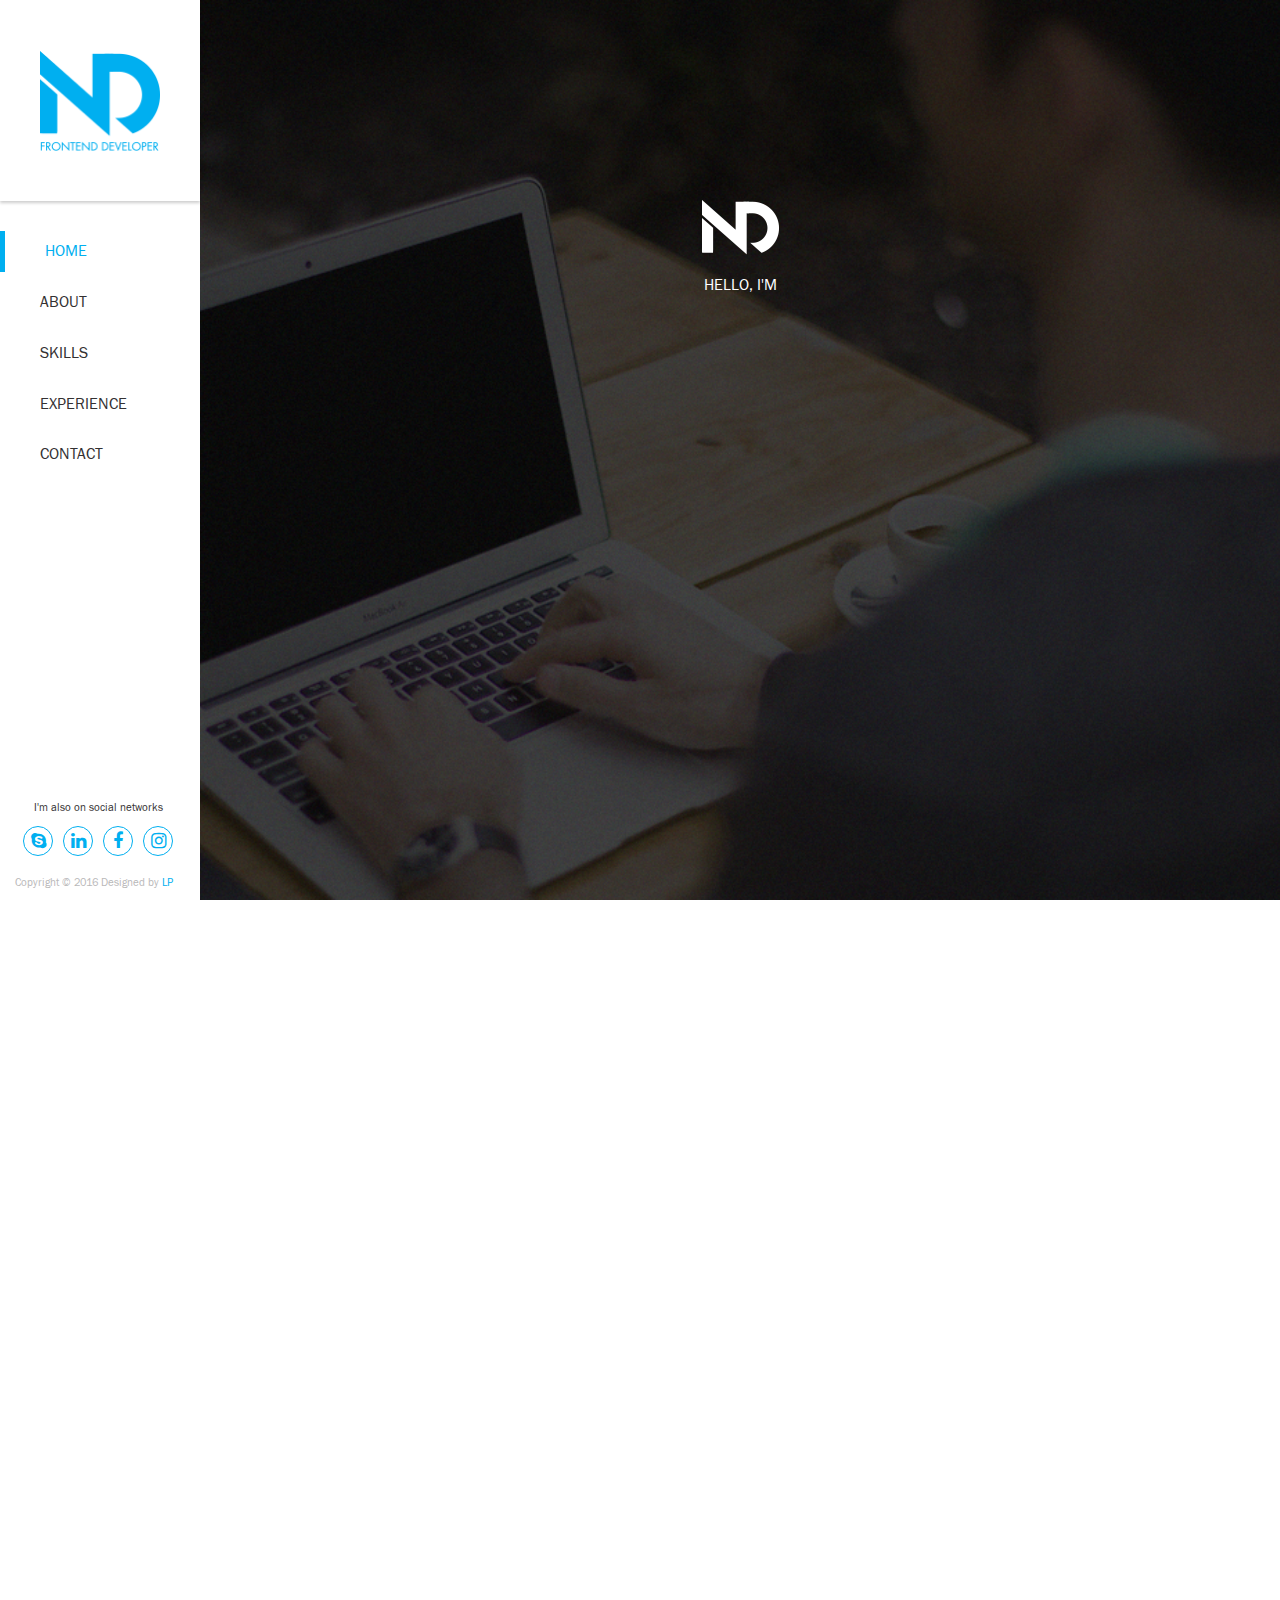
==== index.html @ 93c9123b "Optimize" ====
<!DOCTYPE html>
<!--[if IE 8]><html lang="en" class="no-js ie ie8"><![endif]-->
<!--[if IE 9]><html lang="en" class="no-js ie ie9"><![endif]-->
<!--[if gt IE 9]><!-->
<html lang="en" data-scroll-smooth class="no-js">
  <!--<![endif]-->
  <head>
    <meta charset="utf-8">
    <!--[if IE]><meta http-equiv="X-UA-Compatible" content="IE=edge, chrome=1"><![endif]-->
    <title>Nhan Do - Frontend developer</title>
    <meta name="description" content="I'm a Frontend Developer from Ho Chi Minh City. I’m highly skilled in HTMl5/ CSS3, LESS/ SASS, Bootstrap & Responsive websites. I love challenges.">
    <meta name="keywords" content="Nhan Do Frontend Developer, Frontend Developer, Nhan Do, Freelancer Frontend Developer">
    <meta name="robots" content="index, follow">
    <meta name="author" content="Nhan Do">
    <meta name="viewport" content="width=device-width, initial-scale=1, minimal-ui">
    <link rel="icon" href="favicon-16x16.ico" type="image/x-icon" sizes="16x16">
    <link rel="stylesheet" href="css/style.css">
    <!--[if lte IE 9]><link rel="stylesheet" href="css/ie.css"><![endif]-->
    <link rel="stylesheet" href="css/print.css" media="print">
  </head>
  <body>
    <div class="container">
      <header data-navigation data-type="header">
        <div class="navigation-top">
          <h1 class="logo left"><a href="#" title="Nhan Do Frontend Developer" class="visible-md-up"><img src="../images/logo.png" alt="Nhan Do Frontend Developer" class="img-responsive"></a><a href="#" title="Nhan Do Frontend Developer" class="hidden-md-up"><img src="../images/logo-m.png" alt="Nhan Do Frontend Developer" class="img-responsive"></a>
          </h1>
                <button type="button" name="hamburger" title="hamburger" class="btn btn-hamburger hidden-md-up fa" data-hamburger>
                </button>
        </div>
        <div data-navigation-main class="navigation-main">
          <nav data-navbar class="main-navbar">
                  <ul class="menu-navbar">
                    <li class="active"><a href="#home" title="HOME">HOME</a>
                    </li>
                    <li><a href="#about" title="ABOUT">ABOUT</a>
                    </li>
                    <li><a href="#skills" title="SKILLS">SKILLS</a>
                    </li>
                    <li><a href="#experience" title="EXPERIENCE">EXPERIENCE</a>
                    </li>
                    <li><a href="#contact" title="CONTACT">CONTACT</a>
                    </li>
                  </ul>
          </nav>
          <div class="navigation-footer">
            <div class="social-block">
              <p class="social-desc">I'm also on social networks</p>
              <ul class="social-list">
                <li><a href="skype:nhandh2013?chat" title="Skype"><span class="fa fa-skype"></span></a>
                </li>
                <li><a href="https://www.linkedin.com/in/nhan-do" title="Linked" target="_blank"><span class="fa fa-linkedin"></span></a>
                </li>
                <li><a href="https://www.facebook.com/nhan.dkny" title="Facebook" target="_blank"><span class="fa fa-facebook"></span></a>
                </li>
                <li><a href="https://www.instagram.com/nhan.dkny/" title="Instagram" target="_blank"><span class="fa fa-instagram"></span></a>
                </li>
              </ul>
            </div>
            <div class="copyright">
              <p>Copyright © 2016 Designed by<a href="#" title=" LP" target="_blank"> LP</a>
              </p>
            </div>
          </div>
        </div>
      </header>
      <main>
        <div id="home" data-height-auto class="home-block background-cover">
          <div class="grid">
            <div class="inner">
              <p class="animate animate-up"><img src="../images/upload/nd.png" alt="Nhan Do DEV" class="img-responsive img-center">
              </p>
              <p class="animate animate-down">HELLO, I'M</p>
              <p class="animate animate-down"><img src="../images/upload/heading.png" alt="Web Developer" class="img-responsive img-center">
              </p>
              <p class="animate animate-down"><span data-typedtext class="typed-text"><span data-tap-text>FRONTEND DEVELOPER - FREELANCER</span></span></p>
              <div class="mouse-scroll animate animate-down">
                <p class="letstart">Let's start</p>
                <div class="scroll-down">
                        <button type="button" name="btn-down" title="btn-down" class="btn btn-down" data-scroll-down><img src="../images/icon-mouse.png" alt="Mouse" class="img-responsive">
                        </button>
                </div>
              </div>
            </div>
          </div>
        </div>
        <div id="about" data-height-auto class="about-block background-cover">
          <div class="grid">
            <div class="row">
              <div class="col-sm-6">
                <div class="about-info animate animate-down">
                  <h3 class="heading"><img src="images/hello.png" alt="Nhan Do Frontend Developer" class="img-responsive">
                  </h3>
                  <div class="about-desc">
                    <p>I'm a Frontend Developer from Ho Chi Minh City. I’m highly skilled in HTMl5/ CSS3, LESS/ SASS, Bootstrap  &amp; Responsive websites. I love challenges.</p>
                    <p>I currently work at Sutrixmedia as Frontend developer, where I spend most of my time crafting and working on awesome projects.</p>
                    <p>Regards,</p>
                    <p>Nhan Do</p>
                  </div>
                </div>
              </div>
            </div>
            <div class="about-me animate animate-down">
              <div class="heading-block">
                <h3 class="title-primary">&lt;About me&gt;</h3>
              </div>
              <div class="info-group">
                <p>Name:</p>
                <p>Nhan Do</p>
              </div>
              <div class="info-group">
                <p>Mail:</p>
                <p>nhandh2013@gmail.com</p>
              </div>
              <div class="info-group">
                <p>Phone:</p>
                <p>+84 98 350 4804</p>
              </div>
              <div class="info-group">
                <p>DOB:</p>
                <p>11-11-1993</p>
              </div>
              <div class="info-group">
                <p>Address:</p>
                <p>1 Back Dang, Ward 2, Tan Binh District, HCMC</p>
              </div><a href="#" title="Download My Resume" class="btn btn-default btn-block">Download My Resume</a>
            </div>
          </div>
        </div>
        <div id="skills" data-height-auto class="skills-block background-cover">
          <div class="grid">
            <div class="row">
              <div class="col-sm-8 col-sm-offset-2">
                <div class="heading-block animate animate-fadein">
                  <h3 class="title-primary">&lt;Just my awesome skills&gt;</h3>
                </div>
              </div>
            </div>
            <div class="row">
              <div class="col-sm-7 animate animate-down">
                <div class="software">
                  <h4 class="title-info">Software:</h4>
                  <ul class="list-software">
                    <li><img src="images/icon-dw.png" alt="Dreamweaver" class="img-responsive">
                    </li>
                    <li><img src="images/icon-ps.png" alt="Photoshop" class="img-responsive">
                    </li>
                    <li><img src="images/icon-ai.png" alt="Illustrator" class="img-responsive">
                    </li>
                    <li><img src="images/icon-sublime.png" alt="Sublime" class="img-responsive">
                    </li>
                  </ul>
                </div>
                <div class="knowledge">
                  <h4 class="title-info">Knowledge:</h4>
                  <ul class="list-skill">
                    <li><span class="fa fa-check"></span>Banner / Newsletter</li>
                    <li><span class="fa fa-check"></span>HTML/ HTML5, CSS/ CSS3</li>
                    <li><span class="fa fa-check"></span>Grunt / Gulp / Jade / Less / Sass</li>
                    <li><span class="fa fa-check"></span>Bootstrap / Foundation</li>
                    <li><span class="fa fa-check"></span>JavaScript / Ajax / JSON / jQuery</li>
                    <li><span class="fa fa-check"></span>Expert in Responsive Web Design, Mobile Web App developement</li>
                    <li><span class="fa fa-check"></span>Good at version control GIT, SVN, JIRA</li>
                    <li><span class="fa fa-check"></span>Excellent Web Performance</li>
                  </ul>
                </div>
              </div>
              <div class="col-sm-5">
                <div class="chart-skill animate animate-down">
                  <div class="row">
                    <div class="col-xs-6">
                      <div class="chart-item">
                        <div data-chart data-percent="90" class="chart-block"><span data-percent-inner class="chart-percent"></span></div>
                        <p class="chart-name">HTML/ HTML5</p>
                      </div>
                    </div>
                    <div class="col-xs-6">
                      <div class="chart-item">
                        <div data-chart data-percent="90" class="chart-block"><span data-percent-inner class="chart-percent"></span></div>
                        <p class="chart-name">CSS/ CSS3</p>
                      </div>
                    </div>
                  </div>
                  <div class="row">
                    <div class="col-xs-6">
                      <div class="chart-item">
                        <div data-chart data-percent="90" class="chart-block"><span data-percent-inner class="chart-percent"></span></div>
                        <p class="chart-name">JADE/SASS, LESS</p>
                      </div>
                    </div>
                    <div class="col-xs-6">
                      <div class="chart-item">
                        <div data-chart data-percent="80" class="chart-block"><span data-percent-inner class="chart-percent"></span></div>
                        <p class="chart-name">JAVASCRIPT/JQUERY</p>
                      </div>
                    </div>
                  </div>
                </div>
              </div>
            </div>
          </div>
        </div>
        <div id="experience" data-height-auto class="experience-block background-cover">
          <div class="grid">
            <div class="row">
              <div class="col-sm-8 col-sm-offset-2">
                <div class="heading-block animate animate-fadein">
                  <h3 class="title-primary">&lt;Education & experience&gt;</h3>
                </div>
              </div>
            </div>
            <div class="row">
              <div class="col-sm-4 education animate animate-fadein">
                <fieldset>
                  <legend><span class="fa fa-graduation-cap"></span>GRADUATION</legend>
                  <div class="item">
                    <div class="year"><span class="fa fa-paper-plane"></span><span class="text">01-2012</span></div>
                    <div class="short-desc">Designer Drawing certificate in Kent International College</div>
                  </div>
                  <div class="item">
                    <div class="year"><span class="fa fa-paper-plane"></span><span class="text">07-2014</span></div>
                    <div class="short-desc">Graduate in Web Design at Practice College of FPT University</div>
                  </div>
                </fieldset>
              </div>
              <div class="col-sm-8 experience animate animate-fadein">
                <div class="item-timeline animate animate-down"><span class="arrow"></span>
                  <div class="timeline-box timeline-left">
                    <p>Convert PSD to HTML with CSS/JavaScript integrated</p>
                    <p>Experience of Bootstrap &amp; Responsive websites</p>
                    <p>Experience of HTML, CSS optimizations, debugging and troubleshooting techniques.</p>
                    <p>Jquery/ Handlebar</p>
                    <p>Validated with W3C standard (HTML, CSS)</p>
                    <p>GIT, JIRA</p>
                  </div>
                  <div class="timeline-box timeline-right">
                    <div class="time-year">Nov 2015 - Present</div>
                    <div class="logo"><img src="../images/upload/sutrix-logo.png" alt="Sutrix Solutions" class="img-responsive">
                    </div>
                    <div class="info">
                      <p class="name">SUTRIX SOLUTIONS</p>
                      <p class="position">Frontend Developer</p>
                    </div>
                  </div>
                </div>
                <div class="item-timeline animate animate-fadein"><span class="arrow"></span>
                  <div class="timeline-box timeline-left">
                    <p>Convert PSD to HTML with CSS/JavaScript integrated</p>
                  </div>
                  <div class="timeline-box timeline-right">
                    <div class="time-year">Nov 2015 - Present</div>
                    <div class="logo"><img src="../images/upload/prostage-logo.png" alt="Prosgate Group" class="img-responsive">
                    </div>
                    <div class="info">
                      <p class="name">STAGE GROUP VIETNAM</p>
                      <p class="position">Frontend Developer - Partime</p>
                    </div>
                  </div>
                </div>
                <div class="item-timeline animate animate-fadein"><span class="arrow"></span>
                  <div class="timeline-box timeline-left">
                    <p>Convert PSD to HTML with CSS/JavaScript integrated</p>
                    <p>Network administrator</p>
                    <p>Basic PHP to integrate HTML/CSS</p>
                  </div>
                  <div class="timeline-box timeline-right">
                    <div class="time-year">2013 - 2014</div>
                    <div class="logo"><img src="../images/upload/prostage-logo.png" alt="Prosgate Group" class="img-responsive">
                    </div>
                    <div class="info">
                      <p class="name">STAGE GROUP VIETNAM</p>
                      <p class="position">Frontend Developer</p>
                    </div>
                  </div>
                </div>
              </div>
            </div>
          </div>
        </div>
        <div id="contact" data-height-auto class="contact-block background-cover">
          <div class="grid">
            <div class="row">
              <div class="col-sm-8 col-sm-offset-2">
                <div class="heading-block animate animate-fadein">
                  <h3 class="title-primary">&lt;LET'S KEEP IN TOUCH&gt;</h3>
                </div>
              </div>
            </div>
            <div class="row">
              <div class="col-sm-4">
                <ul class="list-info animate animate-down">
                  <li><span class="fa fa-map-signs"></span><strong>ADDRESS:</strong>1 Bach Dang, Ward 2, Tan Binh District, HCM</li>
                  <li><span class="fa fa-envelope"></span><strong>MAIL:</strong>Nhandh2013@gmail.com</li>
                  <li><span class="fa fa-mobile"></span><strong>PHONE:</strong>+84 98 350 4804</li>
                </ul>
              </div>
              <div class="col-sm-8">
                      <form action="#" method="post" name="form-message" id="form-message" class="form-message animate animate-down">
                        <div class="row">
                          <div class="col-sm-6">
                            <div class="form-group">
                                    <label for="name" class="sr-only">Your name</label>
                                    <input type="text" name="name" id="name" required placeholder="Your name" class="form-control">
                            </div>
                          </div>
                          <div class="col-sm-6">
                            <div class="form-group">
                                    <label for="mail" class="sr-only">Your mail</label>
                                    <input type="email" name="mail" id="mail" required placeholder="Your mail" class="form-control">
                            </div>
                          </div>
                        </div>
                        <div class="form-group">
                                <label for="message" class="sr-only">Your message</label>
                                <textarea name="message" id="message" required rows="5" placeholder="Your messsage" class="form-control"></textarea>
                        </div>
                              <button type="submit" name="submit" title="submit" class="btn btn-primary btn-block">SUBMIT
                              </button>
                      </form>
              </div>
            </div>
          </div>
        </div>
      </main>
    </div>
	<script src="js/modernizr.js"></script>
    <script src="js/l10n.js"></script>
    <script src="js/libs.js"></script>
    <script src="js/script.js"></script>
    <!--[if lt IE 8]><p class="browsehappy">You are using an <strong>outdated</strong> browser. Please <a href="http://browsehappy.com/">upgrade your browser</a> to improve your experience.</p><![endif]-->
    <noscript>JavaScript is off. Please enable to view full site.</noscript>
  </body>
</html>
---- css/style.css ----
a,abbr,address,article,aside,audio,b,blockquote,body,canvas,cite,code,dd,del,details,dfn,div,dl,dt,em,embed,fieldset,figcaption,figure,footer,form,header,hgroup,html,i,iframe,img,ins,kbd,label,legend,li,main,mark,menu,nav,object,ol,output,p,pre,q,samp,section,small,span,strong,sub,summary,sup,time,ul,var,video{margin:0;padding:0;border:0;font-size:100%;vertical-align:baseline;background:0 0;font-weight:400}html{-webkit-text-size-adjust:100%;-ms-text-size-adjust:100%;text-size-adjust:100%;box-sizing:border-box}*,:after,:before{box-sizing:inherit}body{background:#fff;color:#fff;font-family:Franklingothic-Book;font-size:16px;line-height:1.3;-webkit-backface-visibility:hidden;-webkit-overflow-scrolling:touch}article,aside,details,figcaption,figure,footer,header,hgroup,main,menu,nav,section,summary{display:block}audio,canvas,progress,video{display:inline-block;vertical-align:baseline}ol,ul{list-style:none}blockquote,q{quotes:none}blockquote:after,blockquote:before,q:after,q:before{content:'';content:none}caption,table,tbody,td,tfoot,th,thead,tr{margin:0;padding:0}table{border-collapse:collapse;border-spacing:0}fieldset{margin:0;padding:0;border:1px solid silver}textarea{overflow:auto;vertical-align:top;resize:none}input,select,textarea{border-top-left-radius:0;border-top-right-radius:0;border-bottom-left-radius:0;border-bottom-right-radius:0;-webkit-appearance:none;-moz-appearance:none;appearance:none}button,input,optgroup,select,textarea{color:inherit;font-family:inherit}input,select{vertical-align:middle}button,select{text-transform:none}.clickable,button,input[type=button],input[type=reset],input[type=submit],input[type=radio],input[type=file],input[type=checkbox],label,select{cursor:pointer}button,input[type=button],input[type=reset],input[type=submit]{appearance:button}input[type=search]{box-sizing:content-box;appearance:textfield}input[type=search]::-webkit-search-cancel-button,input[type=search]::-webkit-search-decoration{-webkit-appearance:none;appearance:none}button::-moz-focus-inner,input::-moz-focus-inner{padding:0;border:0}input[type=number]::-webkit-inner-spin-button,input[type=number]::-webkit-outer-spin-button{height:auto}sub,sup{position:relative;line-height:0;font-size:75%;vertical-align:baseline}sup{top:-.5em}sub{bottom:-.25em}h1,h2,h3,h4,h5,h6{margin:0;padding:0;border:0;font-size:100%;vertical-align:baseline;background:0 0}h1{font-size:20px}h2{font-size:18px}h3{font-size:16px}h4{font-size:14px}h5{font-size:12px}h6{font-size:10px}b,optgroup,strong{font-weight:700}dfn{font-style:italic}small{font-size:80%}ins{background-color:#ff9;color:#000;text-decoration:none}mark{background-color:#ff0;color:#000;font-style:italic}del{text-decoration:line-through}abbr[title],dfn[title]{border-bottom:1px dotted;cursor:help}code,kbd,pre,samp{font-family:Monaco,Menlo,Consolas,"Courier New",monospace;font-size:1em}hr{display:block;margin:1em 0;padding:0;height:1px;border:0;border-top:1px solid #ccc}a{color:#00aff0;text-decoration:none}a:hover{color:#0077a3}a:active{color:#008abd}:focus{outline:0}noscript{position:fixed;top:0;width:100%;padding:5px;text-align:center;color:#fff;background:gray}.grid{margin-right:auto;margin-left:auto;padding-left:15px;padding-right:15px}@media (min-width:992px){.grid{max-width:970px}}@media (min-width:1200px){.grid{max-width:970px}}.grid-fluid{margin-right:auto;margin-left:auto;padding-left:15px;padding-right:15px}.row{margin-left:-15px;margin-right:-15px}.col-lg-1,.col-lg-10,.col-lg-11,.col-lg-12,.col-lg-2,.col-lg-3,.col-lg-4,.col-lg-5,.col-lg-6,.col-lg-7,.col-lg-8,.col-lg-9,.col-md-1,.col-md-10,.col-md-11,.col-md-12,.col-md-2,.col-md-3,.col-md-4,.col-md-5,.col-md-6,.col-md-7,.col-md-8,.col-md-9,.col-sm-1,.col-sm-10,.col-sm-11,.col-sm-12,.col-sm-2,.col-sm-3,.col-sm-4,.col-sm-5,.col-sm-6,.col-sm-7,.col-sm-8,.col-sm-9,.col-xs-1,.col-xs-10,.col-xs-11,.col-xs-12,.col-xs-2,.col-xs-3,.col-xs-4,.col-xs-5,.col-xs-6,.col-xs-7,.col-xs-8,.col-xs-9{position:relative;min-height:1px;padding-left:15px;padding-right:15px}.col-xs-1,.col-xs-10,.col-xs-11,.col-xs-12,.col-xs-2,.col-xs-3,.col-xs-4,.col-xs-5,.col-xs-6,.col-xs-7,.col-xs-8,.col-xs-9{float:left}.col-xs-12{width:100%}.col-xs-11{width:91.66666667%}.col-xs-10{width:83.33333333%}.col-xs-9{width:75%}.col-xs-8{width:66.66666667%}.col-xs-7{width:58.33333333%}.col-xs-6{width:50%}.col-xs-5{width:41.66666667%}.col-xs-4{width:33.33333333%}.col-xs-3{width:25%}.col-xs-2{width:16.66666667%}.col-xs-1{width:8.33333333%}.col-xs-pull-12{right:100%}.col-xs-pull-11{right:91.66666667%}.col-xs-pull-10{right:83.33333333%}.col-xs-pull-9{right:75%}.col-xs-pull-8{right:66.66666667%}.col-xs-pull-7{right:58.33333333%}.col-xs-pull-6{right:50%}.col-xs-pull-5{right:41.66666667%}.col-xs-pull-4{right:33.33333333%}.col-xs-pull-3{right:25%}.col-xs-pull-2{right:16.66666667%}.col-xs-pull-1{right:8.33333333%}.col-xs-pull-0{right:auto}.col-xs-push-12{left:100%}.col-xs-push-11{left:91.66666667%}.col-xs-push-10{left:83.33333333%}.col-xs-push-9{left:75%}.col-xs-push-8{left:66.66666667%}.col-xs-push-7{left:58.33333333%}.col-xs-push-6{left:50%}.col-xs-push-5{left:41.66666667%}.col-xs-push-4{left:33.33333333%}.col-xs-push-3{left:25%}.col-xs-push-2{left:16.66666667%}.col-xs-push-1{left:8.33333333%}.col-xs-push-0{left:auto}.col-xs-offset-12{margin-left:100%}.col-xs-offset-11{margin-left:91.66666667%}.col-xs-offset-10{margin-left:83.33333333%}.col-xs-offset-9{margin-left:75%}.col-xs-offset-8{margin-left:66.66666667%}.col-xs-offset-7{margin-left:58.33333333%}.col-xs-offset-6{margin-left:50%}.col-xs-offset-5{margin-left:41.66666667%}.col-xs-offset-4{margin-left:33.33333333%}.col-xs-offset-3{margin-left:25%}.col-xs-offset-2{margin-left:16.66666667%}.col-xs-offset-1{margin-left:8.33333333%}.col-xs-offset-0{margin-left:0}@media (min-width:768px){.col-sm-1,.col-sm-10,.col-sm-11,.col-sm-12,.col-sm-2,.col-sm-3,.col-sm-4,.col-sm-5,.col-sm-6,.col-sm-7,.col-sm-8,.col-sm-9{float:left}.col-sm-12{width:100%}.col-sm-11{width:91.66666667%}.col-sm-10{width:83.33333333%}.col-sm-9{width:75%}.col-sm-8{width:66.66666667%}.col-sm-7{width:58.33333333%}.col-sm-6{width:50%}.col-sm-5{width:41.66666667%}.col-sm-4{width:33.33333333%}.col-sm-3{width:25%}.col-sm-2{width:16.66666667%}.col-sm-1{width:8.33333333%}.col-sm-pull-12{right:100%}.col-sm-pull-11{right:91.66666667%}.col-sm-pull-10{right:83.33333333%}.col-sm-pull-9{right:75%}.col-sm-pull-8{right:66.66666667%}.col-sm-pull-7{right:58.33333333%}.col-sm-pull-6{right:50%}.col-sm-pull-5{right:41.66666667%}.col-sm-pull-4{right:33.33333333%}.col-sm-pull-3{right:25%}.col-sm-pull-2{right:16.66666667%}.col-sm-pull-1{right:8.33333333%}.col-sm-pull-0{right:auto}.col-sm-push-12{left:100%}.col-sm-push-11{left:91.66666667%}.col-sm-push-10{left:83.33333333%}.col-sm-push-9{left:75%}.col-sm-push-8{left:66.66666667%}.col-sm-push-7{left:58.33333333%}.col-sm-push-6{left:50%}.col-sm-push-5{left:41.66666667%}.col-sm-push-4{left:33.33333333%}.col-sm-push-3{left:25%}.col-sm-push-2{left:16.66666667%}.col-sm-push-1{left:8.33333333%}.col-sm-push-0{left:auto}.col-sm-offset-12{margin-left:100%}.col-sm-offset-11{margin-left:91.66666667%}.col-sm-offset-10{margin-left:83.33333333%}.col-sm-offset-9{margin-left:75%}.col-sm-offset-8{margin-left:66.66666667%}.col-sm-offset-7{margin-left:58.33333333%}.col-sm-offset-6{margin-left:50%}.col-sm-offset-5{margin-left:41.66666667%}.col-sm-offset-4{margin-left:33.33333333%}.col-sm-offset-3{margin-left:25%}.col-sm-offset-2{margin-left:16.66666667%}.col-sm-offset-1{margin-left:8.33333333%}.col-sm-offset-0{margin-left:0}}@media (min-width:992px){.col-md-1,.col-md-10,.col-md-11,.col-md-12,.col-md-2,.col-md-3,.col-md-4,.col-md-5,.col-md-6,.col-md-7,.col-md-8,.col-md-9{float:left}.col-md-12{width:100%}.col-md-11{width:91.66666667%}.col-md-10{width:83.33333333%}.col-md-9{width:75%}.col-md-8{width:66.66666667%}.col-md-7{width:58.33333333%}.col-md-6{width:50%}.col-md-5{width:41.66666667%}.col-md-4{width:33.33333333%}.col-md-3{width:25%}.col-md-2{width:16.66666667%}.col-md-1{width:8.33333333%}.col-md-pull-12{right:100%}.col-md-pull-11{right:91.66666667%}.col-md-pull-10{right:83.33333333%}.col-md-pull-9{right:75%}.col-md-pull-8{right:66.66666667%}.col-md-pull-7{right:58.33333333%}.col-md-pull-6{right:50%}.col-md-pull-5{right:41.66666667%}.col-md-pull-4{right:33.33333333%}.col-md-pull-3{right:25%}.col-md-pull-2{right:16.66666667%}.col-md-pull-1{right:8.33333333%}.col-md-pull-0{right:auto}.col-md-push-12{left:100%}.col-md-push-11{left:91.66666667%}.col-md-push-10{left:83.33333333%}.col-md-push-9{left:75%}.col-md-push-8{left:66.66666667%}.col-md-push-7{left:58.33333333%}.col-md-push-6{left:50%}.col-md-push-5{left:41.66666667%}.col-md-push-4{left:33.33333333%}.col-md-push-3{left:25%}.col-md-push-2{left:16.66666667%}.col-md-push-1{left:8.33333333%}.col-md-push-0{left:auto}.col-md-offset-12{margin-left:100%}.col-md-offset-11{margin-left:91.66666667%}.col-md-offset-10{margin-left:83.33333333%}.col-md-offset-9{margin-left:75%}.col-md-offset-8{margin-left:66.66666667%}.col-md-offset-7{margin-left:58.33333333%}.col-md-offset-6{margin-left:50%}.col-md-offset-5{margin-left:41.66666667%}.col-md-offset-4{margin-left:33.33333333%}.col-md-offset-3{margin-left:25%}.col-md-offset-2{margin-left:16.66666667%}.col-md-offset-1{margin-left:8.33333333%}.col-md-offset-0{margin-left:0}}@media (min-width:1200px){.col-lg-1,.col-lg-10,.col-lg-11,.col-lg-12,.col-lg-2,.col-lg-3,.col-lg-4,.col-lg-5,.col-lg-6,.col-lg-7,.col-lg-8,.col-lg-9{float:left}.col-lg-12{width:100%}.col-lg-11{width:91.66666667%}.col-lg-10{width:83.33333333%}.col-lg-9{width:75%}.col-lg-8{width:66.66666667%}.col-lg-7{width:58.33333333%}.col-lg-6{width:50%}.col-lg-5{width:41.66666667%}.col-lg-4{width:33.33333333%}.col-lg-3{width:25%}.col-lg-2{width:16.66666667%}.col-lg-1{width:8.33333333%}.col-lg-pull-12{right:100%}.col-lg-pull-11{right:91.66666667%}.col-lg-pull-10{right:83.33333333%}.col-lg-pull-9{right:75%}.col-lg-pull-8{right:66.66666667%}.col-lg-pull-7{right:58.33333333%}.col-lg-pull-6{right:50%}.col-lg-pull-5{right:41.66666667%}.col-lg-pull-4{right:33.33333333%}.col-lg-pull-3{right:25%}.col-lg-pull-2{right:16.66666667%}.col-lg-pull-1{right:8.33333333%}.col-lg-pull-0{right:auto}.col-lg-push-12{left:100%}.col-lg-push-11{left:91.66666667%}.col-lg-push-10{left:83.33333333%}.col-lg-push-9{left:75%}.col-lg-push-8{left:66.66666667%}.col-lg-push-7{left:58.33333333%}.col-lg-push-6{left:50%}.col-lg-push-5{left:41.66666667%}.col-lg-push-4{left:33.33333333%}.col-lg-push-3{left:25%}.col-lg-push-2{left:16.66666667%}.col-lg-push-1{left:8.33333333%}.col-lg-push-0{left:auto}.col-lg-offset-12{margin-left:100%}.col-lg-offset-11{margin-left:91.66666667%}.col-lg-offset-10{margin-left:83.33333333%}.col-lg-offset-9{margin-left:75%}.col-lg-offset-8{margin-left:66.66666667%}.col-lg-offset-7{margin-left:58.33333333%}.col-lg-offset-6{margin-left:50%}.col-lg-offset-5{margin-left:41.66666667%}.col-lg-offset-4{margin-left:33.33333333%}.col-lg-offset-3{margin-left:25%}.col-lg-offset-2{margin-left:16.66666667%}.col-lg-offset-1{margin-left:8.33333333%}.col-lg-offset-0{margin-left:0}}.visible-lg,.visible-md,.visible-md-up,.visible-sm,.visible-sm-up,.visible-xs{display:none!important}@media (max-width:767px){.visible-xs{display:block!important}table.visible-xs{display:table}tr.visible-xs{display:table-row!important}td.visible-xs,th.visible-xs{display:table-cell!important}}@media (min-width:768px) and (max-width:991px){.visible-sm{display:block!important}table.visible-sm{display:table}tr.visible-sm{display:table-row!important}td.visible-sm,th.visible-sm{display:table-cell!important}}@media (min-width:768px){.visible-sm-up{display:block!important}table.visible-sm-up{display:table}tr.visible-sm-up{display:table-row!important}td.visible-sm-up,th.visible-sm-up{display:table-cell!important}}@media (min-width:992px) and (max-width:1199px){.visible-md{display:block!important}table.visible-md{display:table}tr.visible-md{display:table-row!important}td.visible-md,th.visible-md{display:table-cell!important}}@media (min-width:992px){.visible-md-up{display:block!important}table.visible-md-up{display:table}tr.visible-md-up{display:table-row!important}td.visible-md-up,th.visible-md-up{display:table-cell!important}}@media (min-width:1200px){.visible-lg{display:block!important}table.visible-lg{display:table}tr.visible-lg{display:table-row!important}td.visible-lg,th.visible-lg{display:table-cell!important}}@media (max-width:767px){.hidden-xs{display:none!important}}@media (min-width:768px) and (max-width:991px){.hidden-sm{display:none!important}}@media (min-width:768px){.hidden-sm-up{display:none!important}}@media (min-width:992px) and (max-width:1199px){.hidden-md{display:none!important}}@media (min-width:992px){.hidden-md-up{display:none!important}}@media (min-width:1200px){.hidden-lg{display:none!important}}.clearfix:after,.clearfix:before,.grid-fluid:after,.grid-fluid:before,.grid:after,.grid:before,.row:after,.row:before{display:table;content:""}.clearfix:after,.grid-fluid:after,.grid:after,.row:after{clear:both}.center{display:block;margin-left:auto;margin-right:auto}.right{float:right!important}.left{float:left!important}.hide{display:none!important;visibility:hidden}.invisible{visibility:hidden}.hidden{display:none!important;visibility:hidden!important}.antialiased{-webkit-font-smoothing:antialiased;-moz-osx-font-smoothing:grayscale}.text-left{text-align:left!important}.text-right{text-align:right!important}.text-center{text-align:center!important}.text-justify{text-align:justify!important}@font-face{font-family:Franklingothic-Book;src:url(../fonts/Franklingothic-Book.woff) format('woff');font-weight:400;font-style:normal}@font-face{font-family:Franklingothic-Bookit;src:url(../fonts/Franklingothic-Bookit.woff) format('woff');font-weight:400;font-style:normal}@font-face{font-family:Franklingothic-Demi;src:url(../fonts/Franklingothic-Demi.woff) format('woff');font-weight:400;font-style:normal}@font-face{font-family:Franklingothic-Demiit;src:url(../fonts/Franklingothic-Demiit.woff) format('woff');font-weight:400;font-style:normal}@font-face{font-family:fontawesome;src:url(../fonts/fontawesome.woff) format('woff');font-weight:400;font-style:normal}.form-group{margin-bottom:1.25rem}.form-control{display:block;width:100%;height:60px;padding:15px 20px;line-height:1.3;color:#fff;font-size:16px;background-color:transparent;background-image:none;border:1px solid #fff;border-radius:5px;transition:border-color ease-in-out .15s,box-shadow ease-in-out .15s;-webkit-transition:border-color ease-in-out .15s,box-shadow ease-in-out .15s;-moz-transition:border-color ease-in-out .15s,box-shadow ease-in-out .15s}.form-control:-moz-placeholder{color:#fff}.form-control::-moz-placeholder{color:#fff}.form-control:-ms-input-placeholder{color:#fff}.form-control::-webkit-input-placeholder{color:#fff}.form-control::-ms-expand{border:0;background-color:transparent}textarea.form-control{height:auto}.fa{display:inline-block;font:normal normal normal 14px/1 FontAwesome;font-size:inherit;text-rendering:auto;-webkit-font-smoothing:antialiased;-moz-osx-font-smoothing:grayscale}.fa-lg{font-size:1.33333333em;line-height:.75em;vertical-align:-15%}.fa-2x{font-size:2em}.fa-3x{font-size:3em}.fa-4x{font-size:4em}.fa-5x{font-size:5em}.fa-fw{width:1.28571429em;text-align:center}.fa-ul{padding-left:0;margin-left:2.14285714em;list-style-type:none}.fa-ul>li{position:relative}.fa-li{position:absolute;left:-2.14285714em;width:2.14285714em;top:.14285714em;text-align:center}.fa-li.fa-lg{left:-1.85714286em}.fa-border{padding:.2em .25em .15em;border:solid .08em #eee;border-radius:.1em}.fa-pull-left{float:left}.fa-pull-right{float:right}.fa.fa-pull-left{margin-right:.3em}.fa.fa-pull-right{margin-left:.3em}.pull-right{float:right}.pull-left{float:left}.fa.pull-left{margin-right:.3em}.fa.pull-right{margin-left:.3em}.fa-spin{-webkit-animation:fa-spin 2s infinite linear;animation:fa-spin 2s infinite linear}.fa-pulse{-webkit-animation:fa-spin 1s infinite steps(8);animation:fa-spin 1s infinite steps(8)}@-webkit-keyframes fa-spin{0%{-webkit-transform:rotate(0);transform:rotate(0)}100%{-webkit-transform:rotate(359deg);transform:rotate(359deg)}}@keyframes fa-spin{0%{-webkit-transform:rotate(0);transform:rotate(0)}100%{-webkit-transform:rotate(359deg);transform:rotate(359deg)}}.fa-rotate-90{-ms-filter:"progid:DXImageTransform.Microsoft.BasicImage(rotation=1)";-webkit-transform:rotate(90deg);-ms-transform:rotate(90deg);transform:rotate(90deg)}.fa-rotate-180{-ms-filter:"progid:DXImageTransform.Microsoft.BasicImage(rotation=2)";-webkit-transform:rotate(180deg);-ms-transform:rotate(180deg);transform:rotate(180deg)}.fa-rotate-270{-ms-filter:"progid:DXImageTransform.Microsoft.BasicImage(rotation=3)";-webkit-transform:rotate(270deg);-ms-transform:rotate(270deg);transform:rotate(270deg)}.fa-flip-horizontal{-ms-filter:"progid:DXImageTransform.Microsoft.BasicImage(rotation=0, mirror=1)";-webkit-transform:scale(-1,1);-ms-transform:scale(-1,1);transform:scale(-1,1)}.fa-flip-vertical{-ms-filter:"progid:DXImageTransform.Microsoft.BasicImage(rotation=2, mirror=1)";-webkit-transform:scale(1,-1);-ms-transform:scale(1,-1);transform:scale(1,-1)}:root .fa-flip-horizontal,:root .fa-flip-vertical,:root .fa-rotate-180,:root .fa-rotate-270,:root .fa-rotate-90{-webkit-filter:none;filter:none}.fa-stack{position:relative;display:inline-block;width:2em;height:2em;line-height:2em;vertical-align:middle}.fa-stack-1x,.fa-stack-2x{position:absolute;left:0;width:100%;text-align:center}.fa-stack-1x{line-height:inherit}.fa-stack-2x{font-size:2em}.fa-inverse{color:#fff}.fa-glass:before{content:"\f000"}.fa-music:before{content:"\f001"}.fa-search:before{content:"\f002"}.fa-envelope-o:before{content:"\f003"}.fa-heart:before{content:"\f004"}.fa-star:before{content:"\f005"}.fa-star-o:before{content:"\f006"}.fa-user:before{content:"\f007"}.fa-film:before{content:"\f008"}.fa-th-large:before{content:"\f009"}.fa-th:before{content:"\f00a"}.fa-th-list:before{content:"\f00b"}.fa-check:before{content:"\f00c"}.fa-close:before,.fa-remove:before,.fa-times:before{content:"\f00d"}.fa-search-plus:before{content:"\f00e"}.fa-search-minus:before{content:"\f010"}.fa-power-off:before{content:"\f011"}.fa-signal:before{content:"\f012"}.fa-cog:before,.fa-gear:before{content:"\f013"}.fa-trash-o:before{content:"\f014"}.fa-home:before{content:"\f015"}.fa-file-o:before{content:"\f016"}.fa-clock-o:before{content:"\f017"}.fa-road:before{content:"\f018"}.fa-download:before{content:"\f019"}.fa-arrow-circle-o-down:before{content:"\f01a"}.fa-arrow-circle-o-up:before{content:"\f01b"}.fa-inbox:before{content:"\f01c"}.fa-play-circle-o:before{content:"\f01d"}.fa-repeat:before,.fa-rotate-right:before{content:"\f01e"}.fa-refresh:before{content:"\f021"}.fa-list-alt:before{content:"\f022"}.fa-lock:before{content:"\f023"}.fa-flag:before{content:"\f024"}.fa-headphones:before{content:"\f025"}.fa-volume-off:before{content:"\f026"}.fa-volume-down:before{content:"\f027"}.fa-volume-up:before{content:"\f028"}.fa-qrcode:before{content:"\f029"}.fa-barcode:before{content:"\f02a"}.fa-tag:before{content:"\f02b"}.fa-tags:before{content:"\f02c"}.fa-book:before{content:"\f02d"}.fa-bookmark:before{content:"\f02e"}.fa-print:before{content:"\f02f"}.fa-camera:before{content:"\f030"}.fa-font:before{content:"\f031"}.fa-bold:before{content:"\f032"}.fa-italic:before{content:"\f033"}.fa-text-height:before{content:"\f034"}.fa-text-width:before{content:"\f035"}.fa-align-left:before{content:"\f036"}.fa-align-center:before{content:"\f037"}.fa-align-right:before{content:"\f038"}.fa-align-justify:before{content:"\f039"}.fa-list:before{content:"\f03a"}.fa-dedent:before,.fa-outdent:before{content:"\f03b"}.fa-indent:before{content:"\f03c"}.fa-video-camera:before{content:"\f03d"}.fa-image:before,.fa-photo:before,.fa-picture-o:before{content:"\f03e"}.fa-pencil:before{content:"\f040"}.fa-map-marker:before{content:"\f041"}.fa-adjust:before{content:"\f042"}.fa-tint:before{content:"\f043"}.fa-edit:before,.fa-pencil-square-o:before{content:"\f044"}.fa-share-square-o:before{content:"\f045"}.fa-check-square-o:before{content:"\f046"}.fa-arrows:before{content:"\f047"}.fa-step-backward:before{content:"\f048"}.fa-fast-backward:before{content:"\f049"}.fa-backward:before{content:"\f04a"}.fa-play:before{content:"\f04b"}.fa-pause:before{content:"\f04c"}.fa-stop:before{content:"\f04d"}.fa-forward:before{content:"\f04e"}.fa-fast-forward:before{content:"\f050"}.fa-step-forward:before{content:"\f051"}.fa-eject:before{content:"\f052"}.fa-chevron-left:before{content:"\f053"}.fa-chevron-right:before{content:"\f054"}.fa-plus-circle:before{content:"\f055"}.fa-minus-circle:before{content:"\f056"}.fa-times-circle:before{content:"\f057"}.fa-check-circle:before{content:"\f058"}.fa-question-circle:before{content:"\f059"}.fa-info-circle:before{content:"\f05a"}.fa-crosshairs:before{content:"\f05b"}.fa-times-circle-o:before{content:"\f05c"}.fa-check-circle-o:before{content:"\f05d"}.fa-ban:before{content:"\f05e"}.fa-arrow-left:before{content:"\f060"}.fa-arrow-right:before{content:"\f061"}.fa-arrow-up:before{content:"\f062"}.fa-arrow-down:before{content:"\f063"}.fa-mail-forward:before,.fa-share:before{content:"\f064"}.fa-expand:before{content:"\f065"}.fa-compress:before{content:"\f066"}.fa-plus:before{content:"\f067"}.fa-minus:before{content:"\f068"}.fa-asterisk:before{content:"\f069"}.fa-exclamation-circle:before{content:"\f06a"}.fa-gift:before{content:"\f06b"}.fa-leaf:before{content:"\f06c"}.fa-fire:before{content:"\f06d"}.fa-eye:before{content:"\f06e"}.fa-eye-slash:before{content:"\f070"}.fa-exclamation-triangle:before,.fa-warning:before{content:"\f071"}.fa-plane:before{content:"\f072"}.fa-calendar:before{content:"\f073"}.fa-random:before{content:"\f074"}.fa-comment:before{content:"\f075"}.fa-magnet:before{content:"\f076"}.fa-chevron-up:before{content:"\f077"}.fa-chevron-down:before{content:"\f078"}.fa-retweet:before{content:"\f079"}.fa-shopping-cart:before{content:"\f07a"}.fa-folder:before{content:"\f07b"}.fa-folder-open:before{content:"\f07c"}.fa-arrows-v:before{content:"\f07d"}.fa-arrows-h:before{content:"\f07e"}.fa-bar-chart-o:before,.fa-bar-chart:before{content:"\f080"}.fa-twitter-square:before{content:"\f081"}.fa-facebook-square:before{content:"\f082"}.fa-camera-retro:before{content:"\f083"}.fa-key:before{content:"\f084"}.fa-cogs:before,.fa-gears:before{content:"\f085"}.fa-comments:before{content:"\f086"}.fa-thumbs-o-up:before{content:"\f087"}.fa-thumbs-o-down:before{content:"\f088"}.fa-star-half:before{content:"\f089"}.fa-heart-o:before{content:"\f08a"}.fa-sign-out:before{content:"\f08b"}.fa-linkedin-square:before{content:"\f08c"}.fa-thumb-tack:before{content:"\f08d"}.fa-external-link:before{content:"\f08e"}.fa-sign-in:before{content:"\f090"}.fa-trophy:before{content:"\f091"}.fa-github-square:before{content:"\f092"}.fa-upload:before{content:"\f093"}.fa-lemon-o:before{content:"\f094"}.fa-phone:before{content:"\f095"}.fa-square-o:before{content:"\f096"}.fa-bookmark-o:before{content:"\f097"}.fa-phone-square:before{content:"\f098"}.fa-twitter:before{content:"\f099"}.fa-facebook-f:before,.fa-facebook:before{content:"\f09a"}.fa-github:before{content:"\f09b"}.fa-unlock:before{content:"\f09c"}.fa-credit-card:before{content:"\f09d"}.fa-feed:before,.fa-rss:before{content:"\f09e"}.fa-hdd-o:before{content:"\f0a0"}.fa-bullhorn:before{content:"\f0a1"}.fa-bell:before{content:"\f0f3"}.fa-certificate:before{content:"\f0a3"}.fa-hand-o-right:before{content:"\f0a4"}.fa-hand-o-left:before{content:"\f0a5"}.fa-hand-o-up:before{content:"\f0a6"}.fa-hand-o-down:before{content:"\f0a7"}.fa-arrow-circle-left:before{content:"\f0a8"}.fa-arrow-circle-right:before{content:"\f0a9"}.fa-arrow-circle-up:before{content:"\f0aa"}.fa-arrow-circle-down:before{content:"\f0ab"}.fa-globe:before{content:"\f0ac"}.fa-wrench:before{content:"\f0ad"}.fa-tasks:before{content:"\f0ae"}.fa-filter:before{content:"\f0b0"}.fa-briefcase:before{content:"\f0b1"}.fa-arrows-alt:before{content:"\f0b2"}.fa-group:before,.fa-users:before{content:"\f0c0"}.fa-chain:before,.fa-link:before{content:"\f0c1"}.fa-cloud:before{content:"\f0c2"}.fa-flask:before{content:"\f0c3"}.fa-cut:before,.fa-scissors:before{content:"\f0c4"}.fa-copy:before,.fa-files-o:before{content:"\f0c5"}.fa-paperclip:before{content:"\f0c6"}.fa-floppy-o:before,.fa-save:before{content:"\f0c7"}.fa-square:before{content:"\f0c8"}.fa-bars:before,.fa-navicon:before,.fa-reorder:before{content:"\f0c9"}.fa-list-ul:before{content:"\f0ca"}.fa-list-ol:before{content:"\f0cb"}.fa-strikethrough:before{content:"\f0cc"}.fa-underline:before{content:"\f0cd"}.fa-table:before{content:"\f0ce"}.fa-magic:before{content:"\f0d0"}.fa-truck:before{content:"\f0d1"}.fa-pinterest:before{content:"\f0d2"}.fa-pinterest-square:before{content:"\f0d3"}.fa-google-plus-square:before{content:"\f0d4"}.fa-google-plus:before{content:"\f0d5"}.fa-money:before{content:"\f0d6"}.fa-caret-down:before{content:"\f0d7"}.fa-caret-up:before{content:"\f0d8"}.fa-caret-left:before{content:"\f0d9"}.fa-caret-right:before{content:"\f0da"}.fa-columns:before{content:"\f0db"}.fa-sort:before,.fa-unsorted:before{content:"\f0dc"}.fa-sort-desc:before,.fa-sort-down:before{content:"\f0dd"}.fa-sort-asc:before,.fa-sort-up:before{content:"\f0de"}.fa-envelope:before{content:"\f0e0"}.fa-linkedin:before{content:"\f0e1"}.fa-rotate-left:before,.fa-undo:before{content:"\f0e2"}.fa-gavel:before,.fa-legal:before{content:"\f0e3"}.fa-dashboard:before,.fa-tachometer:before{content:"\f0e4"}.fa-comment-o:before{content:"\f0e5"}.fa-comments-o:before{content:"\f0e6"}.fa-bolt:before,.fa-flash:before{content:"\f0e7"}.fa-sitemap:before{content:"\f0e8"}.fa-umbrella:before{content:"\f0e9"}.fa-clipboard:before,.fa-paste:before{content:"\f0ea"}.fa-lightbulb-o:before{content:"\f0eb"}.fa-exchange:before{content:"\f0ec"}.fa-cloud-download:before{content:"\f0ed"}.fa-cloud-upload:before{content:"\f0ee"}.fa-user-md:before{content:"\f0f0"}.fa-stethoscope:before{content:"\f0f1"}.fa-suitcase:before{content:"\f0f2"}.fa-bell-o:before{content:"\f0a2"}.fa-coffee:before{content:"\f0f4"}.fa-cutlery:before{content:"\f0f5"}.fa-file-text-o:before{content:"\f0f6"}.fa-building-o:before{content:"\f0f7"}.fa-hospital-o:before{content:"\f0f8"}.fa-ambulance:before{content:"\f0f9"}.fa-medkit:before{content:"\f0fa"}.fa-fighter-jet:before{content:"\f0fb"}.fa-beer:before{content:"\f0fc"}.fa-h-square:before{content:"\f0fd"}.fa-plus-square:before{content:"\f0fe"}.fa-angle-double-left:before{content:"\f100"}.fa-angle-double-right:before{content:"\f101"}.fa-angle-double-up:before{content:"\f102"}.fa-angle-double-down:before{content:"\f103"}.fa-angle-left:before{content:"\f104"}.fa-angle-right:before{content:"\f105"}.fa-angle-up:before{content:"\f106"}.fa-angle-down:before{content:"\f107"}.fa-desktop:before{content:"\f108"}.fa-laptop:before{content:"\f109"}.fa-tablet:before{content:"\f10a"}.fa-mobile-phone:before,.fa-mobile:before{content:"\f10b"}.fa-circle-o:before{content:"\f10c"}.fa-quote-left:before{content:"\f10d"}.fa-quote-right:before{content:"\f10e"}.fa-spinner:before{content:"\f110"}.fa-circle:before{content:"\f111"}.fa-mail-reply:before,.fa-reply:before{content:"\f112"}.fa-github-alt:before{content:"\f113"}.fa-folder-o:before{content:"\f114"}.fa-folder-open-o:before{content:"\f115"}.fa-smile-o:before{content:"\f118"}.fa-frown-o:before{content:"\f119"}.fa-meh-o:before{content:"\f11a"}.fa-gamepad:before{content:"\f11b"}.fa-keyboard-o:before{content:"\f11c"}.fa-flag-o:before{content:"\f11d"}.fa-flag-checkered:before{content:"\f11e"}.fa-terminal:before{content:"\f120"}.fa-code:before{content:"\f121"}.fa-mail-reply-all:before,.fa-reply-all:before{content:"\f122"}.fa-star-half-empty:before,.fa-star-half-full:before,.fa-star-half-o:before{content:"\f123"}.fa-location-arrow:before{content:"\f124"}.fa-crop:before{content:"\f125"}.fa-code-fork:before{content:"\f126"}.fa-chain-broken:before,.fa-unlink:before{content:"\f127"}.fa-question:before{content:"\f128"}.fa-info:before{content:"\f129"}.fa-exclamation:before{content:"\f12a"}.fa-superscript:before{content:"\f12b"}.fa-subscript:before{content:"\f12c"}.fa-eraser:before{content:"\f12d"}.fa-puzzle-piece:before{content:"\f12e"}.fa-microphone:before{content:"\f130"}.fa-microphone-slash:before{content:"\f131"}.fa-shield:before{content:"\f132"}.fa-calendar-o:before{content:"\f133"}.fa-fire-extinguisher:before{content:"\f134"}.fa-rocket:before{content:"\f135"}.fa-maxcdn:before{content:"\f136"}.fa-chevron-circle-left:before{content:"\f137"}.fa-chevron-circle-right:before{content:"\f138"}.fa-chevron-circle-up:before{content:"\f139"}.fa-chevron-circle-down:before{content:"\f13a"}.fa-html5:before{content:"\f13b"}.fa-css3:before{content:"\f13c"}.fa-anchor:before{content:"\f13d"}.fa-unlock-alt:before{content:"\f13e"}.fa-bullseye:before{content:"\f140"}.fa-ellipsis-h:before{content:"\f141"}.fa-ellipsis-v:before{content:"\f142"}.fa-rss-square:before{content:"\f143"}.fa-play-circle:before{content:"\f144"}.fa-ticket:before{content:"\f145"}.fa-minus-square:before{content:"\f146"}.fa-minus-square-o:before{content:"\f147"}.fa-level-up:before{content:"\f148"}.fa-level-down:before{content:"\f149"}.fa-check-square:before{content:"\f14a"}.fa-pencil-square:before{content:"\f14b"}.fa-external-link-square:before{content:"\f14c"}.fa-share-square:before{content:"\f14d"}.fa-compass:before{content:"\f14e"}.fa-caret-square-o-down:before,.fa-toggle-down:before{content:"\f150"}.fa-caret-square-o-up:before,.fa-toggle-up:before{content:"\f151"}.fa-caret-square-o-right:before,.fa-toggle-right:before{content:"\f152"}.fa-eur:before,.fa-euro:before{content:"\f153"}.fa-gbp:before{content:"\f154"}.fa-dollar:before,.fa-usd:before{content:"\f155"}.fa-inr:before,.fa-rupee:before{content:"\f156"}.fa-cny:before,.fa-jpy:before,.fa-rmb:before,.fa-yen:before{content:"\f157"}.fa-rouble:before,.fa-rub:before,.fa-ruble:before{content:"\f158"}.fa-krw:before,.fa-won:before{content:"\f159"}.fa-bitcoin:before,.fa-btc:before{content:"\f15a"}.fa-file:before{content:"\f15b"}.fa-file-text:before{content:"\f15c"}.fa-sort-alpha-asc:before{content:"\f15d"}.fa-sort-alpha-desc:before{content:"\f15e"}.fa-sort-amount-asc:before{content:"\f160"}.fa-sort-amount-desc:before{content:"\f161"}.fa-sort-numeric-asc:before{content:"\f162"}.fa-sort-numeric-desc:before{content:"\f163"}.fa-thumbs-up:before{content:"\f164"}.fa-thumbs-down:before{content:"\f165"}.fa-youtube-square:before{content:"\f166"}.fa-youtube:before{content:"\f167"}.fa-xing:before{content:"\f168"}.fa-xing-square:before{content:"\f169"}.fa-youtube-play:before{content:"\f16a"}.fa-dropbox:before{content:"\f16b"}.fa-stack-overflow:before{content:"\f16c"}.fa-instagram:before{content:"\f16d"}.fa-flickr:before{content:"\f16e"}.fa-adn:before{content:"\f170"}.fa-bitbucket:before{content:"\f171"}.fa-bitbucket-square:before{content:"\f172"}.fa-tumblr:before{content:"\f173"}.fa-tumblr-square:before{content:"\f174"}.fa-long-arrow-down:before{content:"\f175"}.fa-long-arrow-up:before{content:"\f176"}.fa-long-arrow-left:before{content:"\f177"}.fa-long-arrow-right:before{content:"\f178"}.fa-apple:before{content:"\f179"}.fa-windows:before{content:"\f17a"}.fa-android:before{content:"\f17b"}.fa-linux:before{content:"\f17c"}.fa-dribbble:before{content:"\f17d"}.fa-skype:before{content:"\f17e"}.fa-foursquare:before{content:"\f180"}.fa-trello:before{content:"\f181"}.fa-female:before{content:"\f182"}.fa-male:before{content:"\f183"}.fa-gittip:before,.fa-gratipay:before{content:"\f184"}.fa-sun-o:before{content:"\f185"}.fa-moon-o:before{content:"\f186"}.fa-archive:before{content:"\f187"}.fa-bug:before{content:"\f188"}.fa-vk:before{content:"\f189"}.fa-weibo:before{content:"\f18a"}.fa-renren:before{content:"\f18b"}.fa-pagelines:before{content:"\f18c"}.fa-stack-exchange:before{content:"\f18d"}.fa-arrow-circle-o-right:before{content:"\f18e"}.fa-arrow-circle-o-left:before{content:"\f190"}.fa-caret-square-o-left:before,.fa-toggle-left:before{content:"\f191"}.fa-dot-circle-o:before{content:"\f192"}.fa-wheelchair:before{content:"\f193"}.fa-vimeo-square:before{content:"\f194"}.fa-try:before,.fa-turkish-lira:before{content:"\f195"}.fa-plus-square-o:before{content:"\f196"}.fa-space-shuttle:before{content:"\f197"}.fa-slack:before{content:"\f198"}.fa-envelope-square:before{content:"\f199"}.fa-wordpress:before{content:"\f19a"}.fa-openid:before{content:"\f19b"}.fa-bank:before,.fa-institution:before,.fa-university:before{content:"\f19c"}.fa-graduation-cap:before,.fa-mortar-board:before{content:"\f19d"}.fa-yahoo:before{content:"\f19e"}.fa-google:before{content:"\f1a0"}.fa-reddit:before{content:"\f1a1"}.fa-reddit-square:before{content:"\f1a2"}.fa-stumbleupon-circle:before{content:"\f1a3"}.fa-stumbleupon:before{content:"\f1a4"}.fa-delicious:before{content:"\f1a5"}.fa-digg:before{content:"\f1a6"}.fa-pied-piper-pp:before{content:"\f1a7"}.fa-pied-piper-alt:before{content:"\f1a8"}.fa-drupal:before{content:"\f1a9"}.fa-joomla:before{content:"\f1aa"}.fa-language:before{content:"\f1ab"}.fa-fax:before{content:"\f1ac"}.fa-building:before{content:"\f1ad"}.fa-child:before{content:"\f1ae"}.fa-paw:before{content:"\f1b0"}.fa-spoon:before{content:"\f1b1"}.fa-cube:before{content:"\f1b2"}.fa-cubes:before{content:"\f1b3"}.fa-behance:before{content:"\f1b4"}.fa-behance-square:before{content:"\f1b5"}.fa-steam:before{content:"\f1b6"}.fa-steam-square:before{content:"\f1b7"}.fa-recycle:before{content:"\f1b8"}.fa-automobile:before,.fa-car:before{content:"\f1b9"}.fa-cab:before,.fa-taxi:before{content:"\f1ba"}.fa-tree:before{content:"\f1bb"}.fa-spotify:before{content:"\f1bc"}.fa-deviantart:before{content:"\f1bd"}.fa-soundcloud:before{content:"\f1be"}.fa-database:before{content:"\f1c0"}.fa-file-pdf-o:before{content:"\f1c1"}.fa-file-word-o:before{content:"\f1c2"}.fa-file-excel-o:before{content:"\f1c3"}.fa-file-powerpoint-o:before{content:"\f1c4"}.fa-file-image-o:before,.fa-file-photo-o:before,.fa-file-picture-o:before{content:"\f1c5"}.fa-file-archive-o:before,.fa-file-zip-o:before{content:"\f1c6"}.fa-file-audio-o:before,.fa-file-sound-o:before{content:"\f1c7"}.fa-file-movie-o:before,.fa-file-video-o:before{content:"\f1c8"}.fa-file-code-o:before{content:"\f1c9"}.fa-vine:before{content:"\f1ca"}.fa-codepen:before{content:"\f1cb"}.fa-jsfiddle:before{content:"\f1cc"}.fa-life-bouy:before,.fa-life-buoy:before,.fa-life-ring:before,.fa-life-saver:before,.fa-support:before{content:"\f1cd"}.fa-circle-o-notch:before{content:"\f1ce"}.fa-ra:before,.fa-rebel:before,.fa-resistance:before{content:"\f1d0"}.fa-empire:before,.fa-ge:before{content:"\f1d1"}.fa-git-square:before{content:"\f1d2"}.fa-git:before{content:"\f1d3"}.fa-hacker-news:before,.fa-y-combinator-square:before,.fa-yc-square:before{content:"\f1d4"}.fa-tencent-weibo:before{content:"\f1d5"}.fa-qq:before{content:"\f1d6"}.fa-wechat:before,.fa-weixin:before{content:"\f1d7"}.fa-paper-plane:before,.fa-send:before{content:"\f1d8"}.fa-paper-plane-o:before,.fa-send-o:before{content:"\f1d9"}.fa-history:before{content:"\f1da"}.fa-circle-thin:before{content:"\f1db"}.fa-header:before{content:"\f1dc"}.fa-paragraph:before{content:"\f1dd"}.fa-sliders:before{content:"\f1de"}.fa-share-alt:before{content:"\f1e0"}.fa-share-alt-square:before{content:"\f1e1"}.fa-bomb:before{content:"\f1e2"}.fa-futbol-o:before,.fa-soccer-ball-o:before{content:"\f1e3"}.fa-tty:before{content:"\f1e4"}.fa-binoculars:before{content:"\f1e5"}.fa-plug:before{content:"\f1e6"}.fa-slideshare:before{content:"\f1e7"}.fa-twitch:before{content:"\f1e8"}.fa-yelp:before{content:"\f1e9"}.fa-newspaper-o:before{content:"\f1ea"}.fa-wifi:before{content:"\f1eb"}.fa-calculator:before{content:"\f1ec"}.fa-paypal:before{content:"\f1ed"}.fa-google-wallet:before{content:"\f1ee"}.fa-cc-visa:before{content:"\f1f0"}.fa-cc-mastercard:before{content:"\f1f1"}.fa-cc-discover:before{content:"\f1f2"}.fa-cc-amex:before{content:"\f1f3"}.fa-cc-paypal:before{content:"\f1f4"}.fa-cc-stripe:before{content:"\f1f5"}.fa-bell-slash:before{content:"\f1f6"}.fa-bell-slash-o:before{content:"\f1f7"}.fa-trash:before{content:"\f1f8"}.fa-copyright:before{content:"\f1f9"}.fa-at:before{content:"\f1fa"}.fa-eyedropper:before{content:"\f1fb"}.fa-paint-brush:before{content:"\f1fc"}.fa-birthday-cake:before{content:"\f1fd"}.fa-area-chart:before{content:"\f1fe"}.fa-pie-chart:before{content:"\f200"}.fa-line-chart:before{content:"\f201"}.fa-lastfm:before{content:"\f202"}.fa-lastfm-square:before{content:"\f203"}.fa-toggle-off:before{content:"\f204"}.fa-toggle-on:before{content:"\f205"}.fa-bicycle:before{content:"\f206"}.fa-bus:before{content:"\f207"}.fa-ioxhost:before{content:"\f208"}.fa-angellist:before{content:"\f209"}.fa-cc:before{content:"\f20a"}.fa-ils:before,.fa-shekel:before,.fa-sheqel:before{content:"\f20b"}.fa-meanpath:before{content:"\f20c"}.fa-buysellads:before{content:"\f20d"}.fa-connectdevelop:before{content:"\f20e"}.fa-dashcube:before{content:"\f210"}.fa-forumbee:before{content:"\f211"}.fa-leanpub:before{content:"\f212"}.fa-sellsy:before{content:"\f213"}.fa-shirtsinbulk:before{content:"\f214"}.fa-simplybuilt:before{content:"\f215"}.fa-skyatlas:before{content:"\f216"}.fa-cart-plus:before{content:"\f217"}.fa-cart-arrow-down:before{content:"\f218"}.fa-diamond:before{content:"\f219"}.fa-ship:before{content:"\f21a"}.fa-user-secret:before{content:"\f21b"}.fa-motorcycle:before{content:"\f21c"}.fa-street-view:before{content:"\f21d"}.fa-heartbeat:before{content:"\f21e"}.fa-venus:before{content:"\f221"}.fa-mars:before{content:"\f222"}.fa-mercury:before{content:"\f223"}.fa-intersex:before,.fa-transgender:before{content:"\f224"}.fa-transgender-alt:before{content:"\f225"}.fa-venus-double:before{content:"\f226"}.fa-mars-double:before{content:"\f227"}.fa-venus-mars:before{content:"\f228"}.fa-mars-stroke:before{content:"\f229"}.fa-mars-stroke-v:before{content:"\f22a"}.fa-mars-stroke-h:before{content:"\f22b"}.fa-neuter:before{content:"\f22c"}.fa-genderless:before{content:"\f22d"}.fa-facebook-official:before{content:"\f230"}.fa-pinterest-p:before{content:"\f231"}.fa-whatsapp:before{content:"\f232"}.fa-server:before{content:"\f233"}.fa-user-plus:before{content:"\f234"}.fa-user-times:before{content:"\f235"}.fa-bed:before,.fa-hotel:before{content:"\f236"}.fa-viacoin:before{content:"\f237"}.fa-train:before{content:"\f238"}.fa-subway:before{content:"\f239"}.fa-medium:before{content:"\f23a"}.fa-y-combinator:before,.fa-yc:before{content:"\f23b"}.fa-optin-monster:before{content:"\f23c"}.fa-opencart:before{content:"\f23d"}.fa-expeditedssl:before{content:"\f23e"}.fa-battery-4:before,.fa-battery-full:before{content:"\f240"}.fa-battery-3:before,.fa-battery-three-quarters:before{content:"\f241"}.fa-battery-2:before,.fa-battery-half:before{content:"\f242"}.fa-battery-1:before,.fa-battery-quarter:before{content:"\f243"}.fa-battery-0:before,.fa-battery-empty:before{content:"\f244"}.fa-mouse-pointer:before{content:"\f245"}.fa-i-cursor:before{content:"\f246"}.fa-object-group:before{content:"\f247"}.fa-object-ungroup:before{content:"\f248"}.fa-sticky-note:before{content:"\f249"}.fa-sticky-note-o:before{content:"\f24a"}.fa-cc-jcb:before{content:"\f24b"}.fa-cc-diners-club:before{content:"\f24c"}.fa-clone:before{content:"\f24d"}.fa-balance-scale:before{content:"\f24e"}.fa-hourglass-o:before{content:"\f250"}.fa-hourglass-1:before,.fa-hourglass-start:before{content:"\f251"}.fa-hourglass-2:before,.fa-hourglass-half:before{content:"\f252"}.fa-hourglass-3:before,.fa-hourglass-end:before{content:"\f253"}.fa-hourglass:before{content:"\f254"}.fa-hand-grab-o:before,.fa-hand-rock-o:before{content:"\f255"}.fa-hand-paper-o:before,.fa-hand-stop-o:before{content:"\f256"}.fa-hand-scissors-o:before{content:"\f257"}.fa-hand-lizard-o:before{content:"\f258"}.fa-hand-spock-o:before{content:"\f259"}.fa-hand-pointer-o:before{content:"\f25a"}.fa-hand-peace-o:before{content:"\f25b"}.fa-trademark:before{content:"\f25c"}.fa-registered:before{content:"\f25d"}.fa-creative-commons:before{content:"\f25e"}.fa-gg:before{content:"\f260"}.fa-gg-circle:before{content:"\f261"}.fa-tripadvisor:before{content:"\f262"}.fa-odnoklassniki:before{content:"\f263"}.fa-odnoklassniki-square:before{content:"\f264"}.fa-get-pocket:before{content:"\f265"}.fa-wikipedia-w:before{content:"\f266"}.fa-safari:before{content:"\f267"}.fa-chrome:before{content:"\f268"}.fa-firefox:before{content:"\f269"}.fa-opera:before{content:"\f26a"}.fa-internet-explorer:before{content:"\f26b"}.fa-television:before,.fa-tv:before{content:"\f26c"}.fa-contao:before{content:"\f26d"}.fa-500px:before{content:"\f26e"}.fa-amazon:before{content:"\f270"}.fa-calendar-plus-o:before{content:"\f271"}.fa-calendar-minus-o:before{content:"\f272"}.fa-calendar-times-o:before{content:"\f273"}.fa-calendar-check-o:before{content:"\f274"}.fa-industry:before{content:"\f275"}.fa-map-pin:before{content:"\f276"}.fa-map-signs:before{content:"\f277"}.fa-map-o:before{content:"\f278"}.fa-map:before{content:"\f279"}.fa-commenting:before{content:"\f27a"}.fa-commenting-o:before{content:"\f27b"}.fa-houzz:before{content:"\f27c"}.fa-vimeo:before{content:"\f27d"}.fa-black-tie:before{content:"\f27e"}.fa-fonticons:before{content:"\f280"}.fa-reddit-alien:before{content:"\f281"}.fa-edge:before{content:"\f282"}.fa-credit-card-alt:before{content:"\f283"}.fa-codiepie:before{content:"\f284"}.fa-modx:before{content:"\f285"}.fa-fort-awesome:before{content:"\f286"}.fa-usb:before{content:"\f287"}.fa-product-hunt:before{content:"\f288"}.fa-mixcloud:before{content:"\f289"}.fa-scribd:before{content:"\f28a"}.fa-pause-circle:before{content:"\f28b"}.fa-pause-circle-o:before{content:"\f28c"}.fa-stop-circle:before{content:"\f28d"}.fa-stop-circle-o:before{content:"\f28e"}.fa-shopping-bag:before{content:"\f290"}.fa-shopping-basket:before{content:"\f291"}.fa-hashtag:before{content:"\f292"}.fa-bluetooth:before{content:"\f293"}.fa-bluetooth-b:before{content:"\f294"}.fa-percent:before{content:"\f295"}.fa-gitlab:before{content:"\f296"}.fa-wpbeginner:before{content:"\f297"}.fa-wpforms:before{content:"\f298"}.fa-envira:before{content:"\f299"}.fa-universal-access:before{content:"\f29a"}.fa-wheelchair-alt:before{content:"\f29b"}.fa-question-circle-o:before{content:"\f29c"}.fa-blind:before{content:"\f29d"}.fa-audio-description:before{content:"\f29e"}.fa-volume-control-phone:before{content:"\f2a0"}.fa-braille:before{content:"\f2a1"}.fa-assistive-listening-systems:before{content:"\f2a2"}.fa-american-sign-language-interpreting:before,.fa-asl-interpreting:before{content:"\f2a3"}.fa-deaf:before,.fa-deafness:before,.fa-hard-of-hearing:before{content:"\f2a4"}.fa-glide:before{content:"\f2a5"}.fa-glide-g:before{content:"\f2a6"}.fa-sign-language:before,.fa-signing:before{content:"\f2a7"}.fa-low-vision:before{content:"\f2a8"}.fa-viadeo:before{content:"\f2a9"}.fa-viadeo-square:before{content:"\f2aa"}.fa-snapchat:before{content:"\f2ab"}.fa-snapchat-ghost:before{content:"\f2ac"}.fa-snapchat-square:before{content:"\f2ad"}.fa-pied-piper:before{content:"\f2ae"}.fa-first-order:before{content:"\f2b0"}.fa-yoast:before{content:"\f2b1"}.fa-themeisle:before{content:"\f2b2"}.fa-google-plus-circle:before,.fa-google-plus-official:before{content:"\f2b3"}.fa-fa:before,.fa-font-awesome:before{content:"\f2b4"}.sr-only-focusable:active,.sr-only-focusable:focus{position:static;width:auto;height:auto;margin:0;overflow:visible;clip:auto}.btn,a{transition:all .3s;-webkit-transition:all .3s;-moz-transition:all .3s}.sr-only{position:absolute;width:1px;height:1px;padding:0;margin:-1px;overflow:hidden;clip:rect(0,0,0,0);border:0}.img-responsive{display:block;max-width:100%;height:auto}.background-cover{background-size:cover;background-repeat:no-repeat;background-position:center 0}.no-touch .background-cover{background-attachment:fixed}.img-center{margin:0 auto}.title-primary{font-size:2.188rem;color:#fff;text-transform:uppercase;position:relative;padding-bottom:1.25rem;margin-bottom:1.563rem;display:inline-block;font-family:Franklingothic-Demi}.title-primary:before{content:'';position:absolute;bottom:0;left:50%;-webkit-transform:translateX(-50%);-ms-transform:translateX(-50%);transform:translateX(-50%);width:3.125rem;height:.188rem;background:#fff}.title-info{font-size:1.125rem;font-family:Franklingothic-Demi;font-weight:400;margin-bottom:.625rem}.btn{color:#fff;display:inline-block;padding:7px 15px;font-weight:400;text-align:center;white-space:nowrap;vertical-align:middle;cursor:pointer;-webkit-user-select:none;-moz-user-select:none;-ms-user-select:none;user-select:none;background-image:none;background-color:transparent;border:1px solid transparent;border-radius:5px}.btn-block{width:100%}.btn-default{color:#000;font-size:.875rem;border:1px solid #b9b8b9;background-color:#b9b8b9;padding:.813rem .625rem}.no-touch .btn-default:hover{color:#000;border-color:#a09ea0;background-color:#a09ea0}.btn-primary{height:60px;font-size:1.125rem;background-color:#00aff0}.no-touch .btn-primary:hover{background-color:#008abd}.scroll-down{position:relative;display:inline-block;width:26px;height:56px}.btn-down{position:absolute;bottom:0;left:0;padding:0;border:none;-webkit-animation:bottom .5s infinite;animation:bottom .5s infinite;-webkit-animation-direction:alternate;animation-direction:alternate}.heading-block{text-align:center;padding-top:4.063rem}.typed-cursor{opacity:1;width:.313rem;display:inline-block;-webkit-animation:blink .7s infinite;animation:blink .7s infinite}@-webkit-keyframes blink{0%{opacity:1}50%{opacity:0}100%{opacity:1}}@keyframes blink{0%{opacity:1}50%{opacity:0}100%{opacity:1}}@-webkit-keyframes bottom{0%{bottom:0}100%{bottom:20px}}@keyframes bottom{0%{bottom:0}100%{bottom:20px}}main{overflow:hidden;position:relative;padding-left:200px}.showMenu{overflow:hidden;height:100%}.animate.animated{opacity:1;visibility:visible;-webkit-backface-visibility:hidden;backface-visibility:hidden;-webkit-transform:translate(0,0);-ms-transform:translate(0,0);transform:translate(0,0);transition:transform .5s ease-out .3s,opacity .5s ease-out .3s;-webkit-transition:-webkit-transform .5s ease-out .3s,opacity .5s ease-out .3s;-moz-transition:transform .5s ease-out .3s,opacity .5s ease-out .3s}.animate-left{opacity:0;visibility:hidden;-webkit-transform:translate(-10px,0);-ms-transform:translate(-10px,0);transform:translate(-10px,0)}.animate-right{opacity:0;visibility:hidden;-webkit-transform:translate(10px,0);-ms-transform:translate(10px,0);transform:translate(10px,0)}.animate-up{opacity:0;visibility:hidden;-webkit-transform:translate(0,-10px);-ms-transform:translate(0,-10px);transform:translate(0,-10px)}.animate-down{opacity:0;visibility:hidden;-webkit-transform:translate(0,10px);-ms-transform:translate(0,10px);transform:translate(0,10px)}.animate-fadein{opacity:0}@media only screen and (max-width:991px){body,html{font-size:14px}main{padding-left:0;padding-top:65px}}header{width:12.5rem;height:100%;position:fixed;top:0;left:0;z-index:9;background-color:#fff;color:#333132}header .navigation-top{width:100%}header .navigation-top:after,header .navigation-top:before{display:table;content:""}header .navigation-top:after{clear:both}header .navigation-top .logo{padding:3.125rem 2.5rem;box-shadow:0 2px 3px rgba(0,0,0,.2)}header .navigation-top .logo img{max-width:7.5rem}header .navigation-top .logo a{display:block}header .main-navbar{padding-top:1.875rem;padding-bottom:1.875rem}header .main-navbar .menu-navbar li{margin-top:.625rem;padding:.625rem 2.5rem;position:relative;border-style:solid;border-color:#00aff0;transition:border-left-width .3s;-webkit-transition:border-left-width .3s;-moz-transition:border-left-width .3s}header .main-navbar .menu-navbar li:first-child{margin-top:0}.no-touch header .main-navbar .menu-navbar li:hover{border-left-width:5px}.no-touch header .main-navbar .menu-navbar li:hover a{color:#00aff0;padding-left:.5rem}header .main-navbar .menu-navbar .active{border-left-width:5px}header .main-navbar .menu-navbar .active a{color:#00aff0}header .main-navbar .menu-navbar a{color:#333132;display:block}header .navigation-footer{position:absolute;bottom:0;left:0}header .navigation-footer .copyright,header .navigation-footer .social-desc{font-size:.688rem}header .social-block{padding:.625rem 1.25rem;text-align:center}header .social-block .social-list{margin-top:.625rem}header .social-block .social-list li{display:inline-block;vertical-align:top;margin-left:.188rem;margin-right:.188rem}header .social-block .social-list a{font-size:1.125rem;color:#00aff0;position:relative;border:1px solid #00aff0;display:block;width:30px;height:30px;border-top-left-radius:50%;border-top-right-radius:50%;border-bottom-left-radius:50%;border-bottom-right-radius:50%}.no-touch header .social-block .social-list a:hover{background-color:#00aff0;color:#fff}header .social-block .social-list .fa{position:absolute;top:50%;left:50%;-webkit-transform:translate(-50%,-50%);-ms-transform:translate(-50%,-50%);transform:translate(-50%,-50%)}header .copyright{color:#b9b8b9;padding:.625rem .938rem}@media only screen and (max-width:991px){header{width:100%;height:inherit}header .btn-hamburger{float:right;color:#00aff0;width:32px;height:32px;font-size:2.188rem;position:relative}header .btn-hamburger:before{content:'\f0c9';position:absolute;top:0;right:2px}header .btn-hamburger.opened:before{content:'\f00d'}header .navigation-top{padding:.938rem .625rem;height:65px;position:relative;z-index:2;box-shadow:0 2px 3px rgba(0,0,0,.2)}header .navigation-top .logo{padding:0;box-shadow:none}header .navigation-top .logo img{max-width:3.75rem}header .navigation-main{background-color:#fff;text-align:center;width:100%;height:100%;position:fixed;top:65px;left:0;right:0;bottom:0;visibility:hidden;opacity:0;transition:visibility linear .2s,opacity linear .2s;-webkit-transition:visibility linear .2s,opacity linear .2s;-moz-transition:visibility linear .2s,opacity linear .2s}header .navigation-main.opened{visibility:visible;opacity:1;overflow-y:auto;-webkit-overflow-scrolling:touch}header .navigation-footer{position:static}}.home-block{background-image:url(../images/home-bg.jpg);text-align:center;position:relative}.home-block .inner{width:100%;padding-top:12.5rem;padding-bottom:6.25rem}.home-block .inner p{margin-bottom:1.25rem}.home-block .typed-text{padding:.5rem .313rem;letter-spacing:5.3px;display:inline-block;border-top:1px solid #fff;border-bottom:1px solid #fff}@media only screen and (max-width:767px){.home-block .inner{padding-top:6.25rem}}.about-block{background-image:url(../images/about-bg.jpg);position:relative}.about-block .about-desc,.about-block .info-group{line-height:1.375rem}.about-block .about-info{margin-top:3.75rem}.about-block .about-info .heading{margin-bottom:1.875rem}.about-block .about-info .about-desc p{margin-bottom:.625rem}.about-block .about-me{background-color:rgba(27,49,58,.8);width:17.5rem;height:100%;position:absolute;top:0;right:0;bottom:0;padding-left:2.188rem;padding-right:2.188rem}.about-block .about-me .info-group{margin-bottom:1.25rem}.about-block .about-me .btn{margin-top:3.75rem}@media only screen and (max-width:767px){.about-block .about-me{width:100%;position:static;padding-bottom:3.125rem;margin-top:1.875rem;margin-bottom:2.5rem}}.skills-block{background-image:url(../images/skills-bg.png)}.skills-block .list-software{margin-left:-.75rem;margin-right:-.75rem}.skills-block .list-software li{max-width:2.938rem;display:inline-block;margin-left:.75rem;margin-right:.75rem}.skills-block .heading-block{margin-bottom:2.188rem}.knowledge{margin-top:3.125rem}.knowledge .list-skill li{position:relative;padding-left:1.563rem;margin-bottom:.625rem}.knowledge .list-skill .fa{color:#aed57c;position:absolute;top:0;left:0}.chart-skill{margin-top:2.5rem;text-align:center}.chart-skill .chart-item{margin-bottom:3.75rem;max-width:115px;display:inline-block}.chart-skill .chart-item .chart-block{position:relative;margin-bottom:.625rem}.chart-skill .chart-item .chart-name{font-size:1.125rem}.chart-skill .chart-item .chart-percent{font-size:1.875rem;position:absolute;top:50%;left:50%;-webkit-transform:translate(-50%,-50%);-ms-transform:translate(-50%,-50%);transform:translate(-50%,-50%)}.chart-skill .chart-item .chart-percent:after{content:'%';margin-left:.1em}.experience-block{background-image:url(../images/experience-bg.png)}.experience-block .heading-block{margin-bottom:4.063rem}.education{margin-bottom:3.125rem}.education fieldset{padding:1.875rem 1.563rem;border:1px solid #aed57c;border-top-left-radius:10px;border-top-right-radius:10px;border-bottom-left-radius:10px;border-bottom-right-radius:10px}.education fieldset legend{font-size:1.25rem;font-family:Franklingothic-Demi;color:#aed57c;padding-left:.625rem;padding-right:.625rem}.education fieldset .fa{margin-right:.625rem}.education fieldset .item .year{font-family:Franklingothic-Demi;margin-bottom:.438rem}.education fieldset .item+.item{margin-top:1.563rem}.experience{padding-top:.75rem;overflow:hidden;position:relative;margin-bottom:3.125rem}.experience:after{content:'';background-color:#aed57c;width:1px;height:100%;position:absolute;top:12px;left:55%;-webkit-transform:translateX(-55%);-ms-transform:translateX(-55%);transform:translateX(-55%)}.experience .arrow{width:15px;height:15px;position:absolute;top:-5px;left:55.3%;background-color:#aed57c;-webkit-transform:translateX(-55.3%);-ms-transform:translateX(-55.3%);transform:translateX(-55.3%);border-top-left-radius:50%;border-top-right-radius:50%;border-bottom-left-radius:50%;border-bottom-right-radius:50%}.experience .item-timeline{position:relative;min-height:6.25rem;margin-bottom:3.125rem}.experience .item-timeline:after,.experience .item-timeline:before{display:table;content:""}.experience .item-timeline:after{clear:both}.experience .item-timeline .timeline-box{position:relative}.experience .item-timeline .timeline-left{font-size:.75rem;text-align:right;padding:.625rem;border:1px solid #fff;float:left;width:50%;border-top-left-radius:5px;border-top-right-radius:5px;border-bottom-left-radius:5px;border-bottom-right-radius:5px}.experience .item-timeline .timeline-left:after{content:'';position:absolute;top:10px;right:-20px;border:7px solid transparent;border-right:10px solid transparent;border-left:10px solid #fff}.experience .item-timeline .timeline-right{float:right;width:40%}.experience .time-year{color:#aed57c;margin-bottom:.625rem}.experience .logo{float:left;max-width:2.5rem;margin-right:.625rem}.experience .info{overflow:hidden}.experience .info .name{font-family:Franklingothic-Demi;margin-bottom:.188rem}.experience .info .position{color:#aed57c;font-family:Franklingothic-Bookit;font-size:.875rem}@media only screen and (max-width:767px){.experience-block .experience:after{left:10px;-webkit-transform:translateX(0);-ms-transform:translateX(0);transform:translateX(0)}.experience-block .experience .arrow{left:-12px;-webkit-transform:translateX(0);-ms-transform:translateX(0);transform:translateX(0)}.experience-block .experience .item-timeline .timeline-box{margin-bottom:.625rem}.experience-block .experience .item-timeline .timeline-left,.experience-block .experience .item-timeline .timeline-right{width:95%;float:right}.experience-block .experience .item-timeline .timeline-left{text-align:left}.experience-block .experience .item-timeline .timeline-left:after{top:5px;left:-20px;right:inherit;border-left:10px solid transparent;border-right:10px solid #fff}}.contact-block{background-image:url(../images/contact-bg.jpg)}.contact-block .heading-block{margin-bottom:4.063rem}.contact-block .list-info .fa{font-size:1.25rem;width:20px;position:absolute;top:-2px;left:0;text-align:center}.contact-block .list-info .fa-mobile{font-size:1.875rem}.contact-block .list-info li{position:relative;padding-left:2.188rem;margin-bottom:1.25rem}.contact-block .list-info strong{font-family:Franklingothic-Demi;font-weight:400;display:block;margin-bottom:.313rem}.contact-block .form-message{margin-bottom:2.5rem}
---- css/ie.css ----
img{border:0;-ms-interpolation-mode:bicubic}
---- css/print.css ----
*,:after,:before{background:0 0!important;color:#000!important;box-shadow:none!important;text-shadow:none!important}body{margin:0;background:0 0;color:#000;font-family:Helvetica,Arial,sans-serif;font-size:16px;box-shadow:none;text-shadow:none}fieldset,img{border:0}h1{font-size:1.8em}h2{font-size:1.6em}h3{font-size:1.4em}h4{font-size:1.2em}h5{font-size:1em}h6{font-size:.9em}ol,ul{list-style-type:none}ol li,ul li{list-style-type:disc}dt{font-weight:700}a,a:visited{color:#000;text-decoration:underline}a[href]:after{content:" (" attr(href) ")"}abbr[title]:after{content:" (" attr(title) ")"}input,select,textarea{border:1px solid #000}input{padding:1px 0}select{margin:0;padding:0;background:#fff;line-height:normal}img{max-width:100%}blockquote,pre{border:1px solid #000;page-break-inside:avoid}div{text-align:left}caption{display:none}table{border-top:1px solid #000;border-left:1px solid #000;border-collapse:separate;border-spacing:0}table td,table th{padding:5px;border-right:1px solid #000;border-bottom:1px solid #000;text-align:left}img,tr{page-break-inside:avoid}.visible-print-block{display:block!important}.visible-print-inline{display:inline!important}.visible-print-inline-block{display:inline-block!important}.hidden-print{display:none!important}
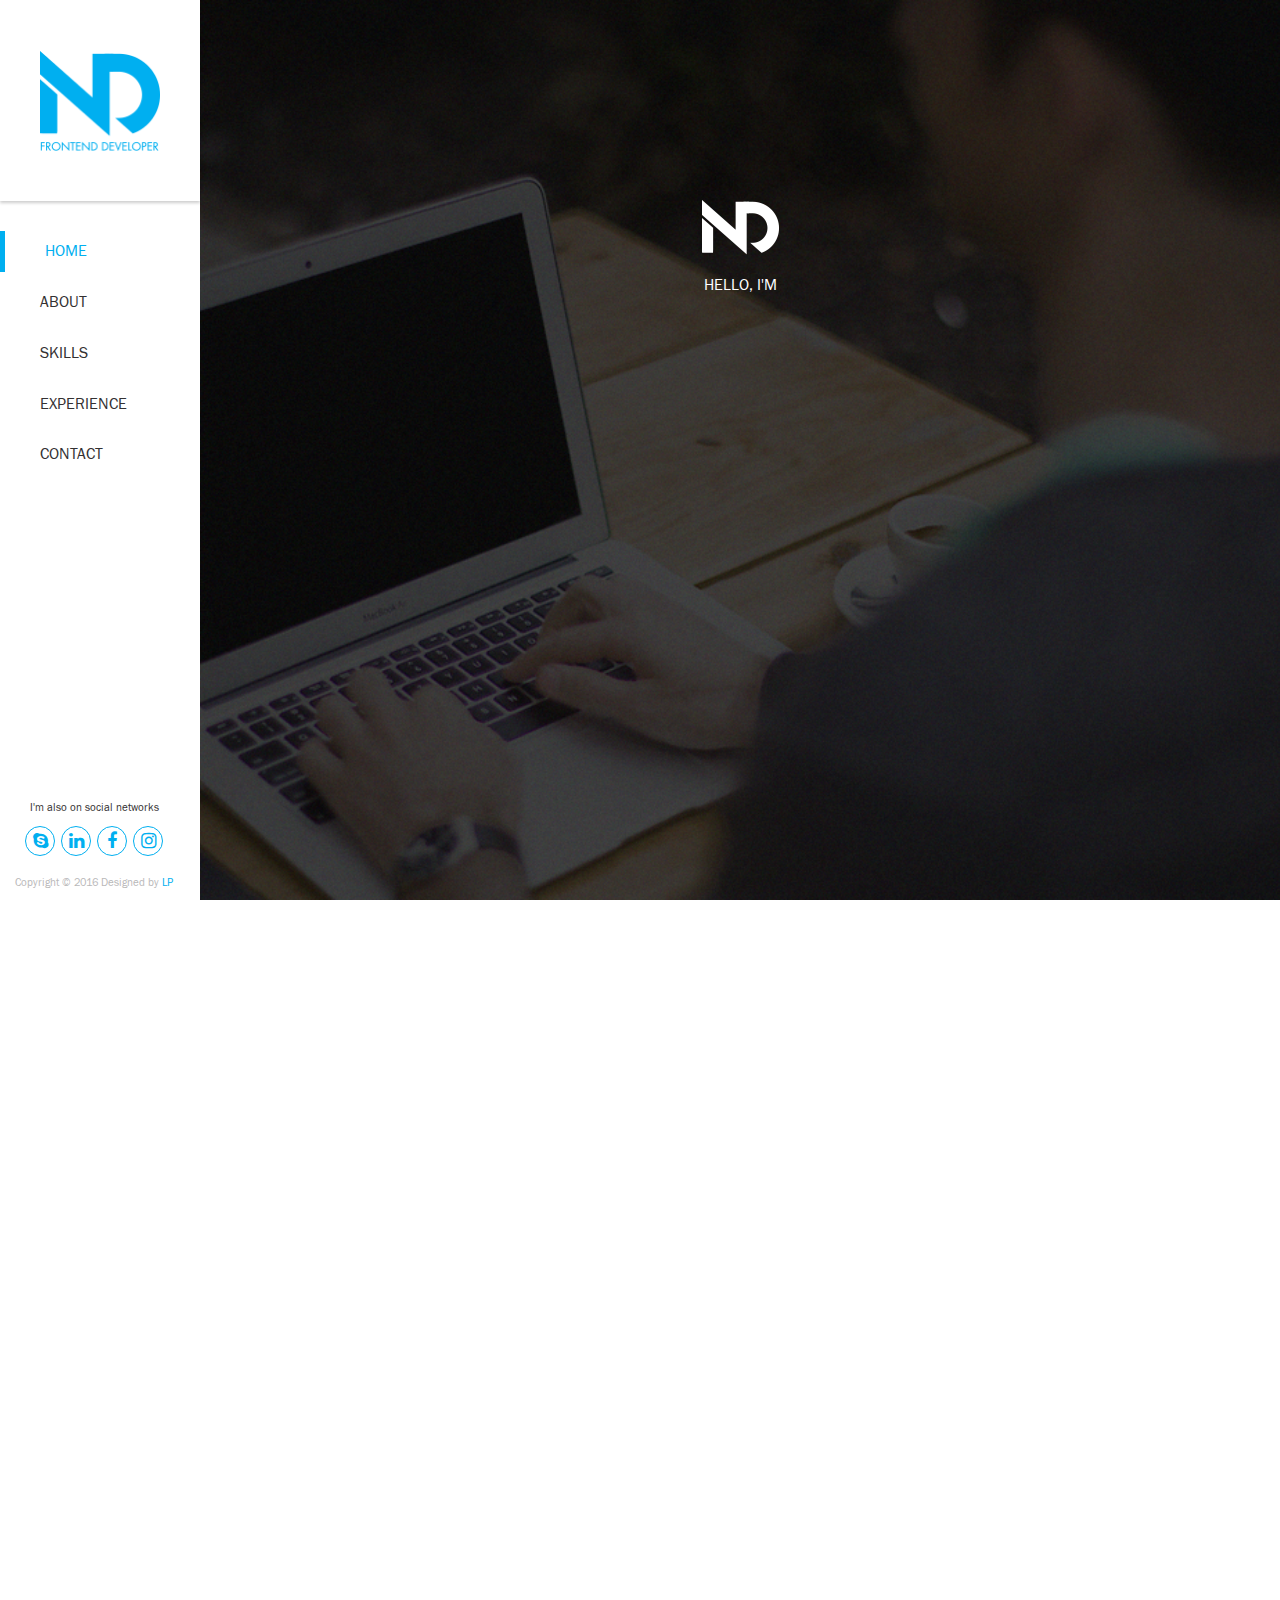
==== commit 8375b60e: "Update New" ====
--- a/index.html
+++ b/index.html
@@ -1,332 +1 @@
-<!DOCTYPE html>
-<!--[if IE 8]><html lang="en" class="no-js ie ie8"><![endif]-->
-<!--[if IE 9]><html lang="en" class="no-js ie ie9"><![endif]-->
-<!--[if gt IE 9]><!-->
-<html lang="en" data-scroll-smooth class="no-js">
-  <!--<![endif]-->
-  <head>
-    <meta charset="utf-8">
-    <!--[if IE]><meta http-equiv="X-UA-Compatible" content="IE=edge, chrome=1"><![endif]-->
-    <title>Nhan Do - Frontend developer</title>
-    <meta name="description" content="I'm a Frontend Developer from Ho Chi Minh City. I’m highly skilled in HTMl5/ CSS3, LESS/ SASS, Bootstrap & Responsive websites. I love challenges.">
-    <meta name="keywords" content="Nhan Do Frontend Developer, Frontend Developer, Nhan Do, Freelancer Frontend Developer">
-    <meta name="robots" content="index, follow">
-    <meta name="author" content="Nhan Do">
-    <meta name="viewport" content="width=device-width, initial-scale=1, minimal-ui">
-    <link rel="icon" href="favicon-16x16.ico" type="image/x-icon" sizes="16x16">
-    <link rel="stylesheet" href="css/style.css">
-    <!--[if lte IE 9]><link rel="stylesheet" href="css/ie.css"><![endif]-->
-    <link rel="stylesheet" href="css/print.css" media="print">
-  </head>
-  <body>
-    <div class="container">
-      <header data-navigation data-type="header">
-        <div class="navigation-top">
-          <h1 class="logo left"><a href="#" title="Nhan Do Frontend Developer" class="visible-md-up"><img src="../images/logo.png" alt="Nhan Do Frontend Developer" class="img-responsive"></a><a href="#" title="Nhan Do Frontend Developer" class="hidden-md-up"><img src="../images/logo-m.png" alt="Nhan Do Frontend Developer" class="img-responsive"></a>
-          </h1>
-                <button type="button" name="hamburger" title="hamburger" class="btn btn-hamburger hidden-md-up fa" data-hamburger>
-                </button>
-        </div>
-        <div data-navigation-main class="navigation-main">
-          <nav data-navbar class="main-navbar">
-                  <ul class="menu-navbar">
-                    <li class="active"><a href="#home" title="HOME">HOME</a>
-                    </li>
-                    <li><a href="#about" title="ABOUT">ABOUT</a>
-                    </li>
-                    <li><a href="#skills" title="SKILLS">SKILLS</a>
-                    </li>
-                    <li><a href="#experience" title="EXPERIENCE">EXPERIENCE</a>
-                    </li>
-                    <li><a href="#contact" title="CONTACT">CONTACT</a>
-                    </li>
-                  </ul>
-          </nav>
-          <div class="navigation-footer">
-            <div class="social-block">
-              <p class="social-desc">I'm also on social networks</p>
-              <ul class="social-list">
-                <li><a href="skype:nhandh2013?chat" title="Skype"><span class="fa fa-skype"></span></a>
-                </li>
-                <li><a href="https://www.linkedin.com/in/nhan-do" title="Linked" target="_blank"><span class="fa fa-linkedin"></span></a>
-                </li>
-                <li><a href="https://www.facebook.com/nhan.dkny" title="Facebook" target="_blank"><span class="fa fa-facebook"></span></a>
-                </li>
-                <li><a href="https://www.instagram.com/nhan.dkny/" title="Instagram" target="_blank"><span class="fa fa-instagram"></span></a>
-                </li>
-              </ul>
-            </div>
-            <div class="copyright">
-              <p>Copyright © 2016 Designed by<a href="#" title=" LP" target="_blank"> LP</a>
-              </p>
-            </div>
-          </div>
-        </div>
-      </header>
-      <main>
-        <div id="home" data-height-auto class="home-block background-cover">
-          <div class="grid">
-            <div class="inner">
-              <p class="animate animate-up"><img src="../images/upload/nd.png" alt="Nhan Do DEV" class="img-responsive img-center">
-              </p>
-              <p class="animate animate-down">HELLO, I'M</p>
-              <p class="animate animate-down"><img src="../images/upload/heading.png" alt="Web Developer" class="img-responsive img-center">
-              </p>
-              <p class="animate animate-down"><span data-typedtext class="typed-text"><span data-tap-text>FRONTEND DEVELOPER - FREELANCER</span></span></p>
-              <div class="mouse-scroll animate animate-down">
-                <p class="letstart">Let's start</p>
-                <div class="scroll-down">
-                        <button type="button" name="btn-down" title="btn-down" class="btn btn-down" data-scroll-down><img src="../images/icon-mouse.png" alt="Mouse" class="img-responsive">
-                        </button>
-                </div>
-              </div>
-            </div>
-          </div>
-        </div>
-        <div id="about" data-height-auto class="about-block background-cover">
-          <div class="grid">
-            <div class="row">
-              <div class="col-sm-6">
-                <div class="about-info animate animate-down">
-                  <h3 class="heading"><img src="images/hello.png" alt="Nhan Do Frontend Developer" class="img-responsive">
-                  </h3>
-                  <div class="about-desc">
-                    <p>I'm a Frontend Developer from Ho Chi Minh City. I’m highly skilled in HTMl5/ CSS3, LESS/ SASS, Bootstrap  &amp; Responsive websites. I love challenges.</p>
-                    <p>I currently work at Sutrixmedia as Frontend developer, where I spend most of my time crafting and working on awesome projects.</p>
-                    <p>Regards,</p>
-                    <p>Nhan Do</p>
-                  </div>
-                </div>
-              </div>
-            </div>
-            <div class="about-me animate animate-down">
-              <div class="heading-block">
-                <h3 class="title-primary">&lt;About me&gt;</h3>
-              </div>
-              <div class="info-group">
-                <p>Name:</p>
-                <p>Nhan Do</p>
-              </div>
-              <div class="info-group">
-                <p>Mail:</p>
-                <p>nhandh2013@gmail.com</p>
-              </div>
-              <div class="info-group">
-                <p>Phone:</p>
-                <p>+84 98 350 4804</p>
-              </div>
-              <div class="info-group">
-                <p>DOB:</p>
-                <p>11-11-1993</p>
-              </div>
-              <div class="info-group">
-                <p>Address:</p>
-                <p>1 Back Dang, Ward 2, Tan Binh District, HCMC</p>
-              </div><a href="#" title="Download My Resume" class="btn btn-default btn-block">Download My Resume</a>
-            </div>
-          </div>
-        </div>
-        <div id="skills" data-height-auto class="skills-block background-cover">
-          <div class="grid">
-            <div class="row">
-              <div class="col-sm-8 col-sm-offset-2">
-                <div class="heading-block animate animate-fadein">
-                  <h3 class="title-primary">&lt;Just my awesome skills&gt;</h3>
-                </div>
-              </div>
-            </div>
-            <div class="row">
-              <div class="col-sm-7 animate animate-down">
-                <div class="software">
-                  <h4 class="title-info">Software:</h4>
-                  <ul class="list-software">
-                    <li><img src="images/icon-dw.png" alt="Dreamweaver" class="img-responsive">
-                    </li>
-                    <li><img src="images/icon-ps.png" alt="Photoshop" class="img-responsive">
-                    </li>
-                    <li><img src="images/icon-ai.png" alt="Illustrator" class="img-responsive">
-                    </li>
-                    <li><img src="images/icon-sublime.png" alt="Sublime" class="img-responsive">
-                    </li>
-                  </ul>
-                </div>
-                <div class="knowledge">
-                  <h4 class="title-info">Knowledge:</h4>
-                  <ul class="list-skill">
-                    <li><span class="fa fa-check"></span>Banner / Newsletter</li>
-                    <li><span class="fa fa-check"></span>HTML/ HTML5, CSS/ CSS3</li>
-                    <li><span class="fa fa-check"></span>Grunt / Gulp / Jade / Less / Sass</li>
-                    <li><span class="fa fa-check"></span>Bootstrap / Foundation</li>
-                    <li><span class="fa fa-check"></span>JavaScript / Ajax / JSON / jQuery</li>
-                    <li><span class="fa fa-check"></span>Expert in Responsive Web Design, Mobile Web App developement</li>
-                    <li><span class="fa fa-check"></span>Good at version control GIT, SVN, JIRA</li>
-                    <li><span class="fa fa-check"></span>Excellent Web Performance</li>
-                  </ul>
-                </div>
-              </div>
-              <div class="col-sm-5">
-                <div class="chart-skill animate animate-down">
-                  <div class="row">
-                    <div class="col-xs-6">
-                      <div class="chart-item">
-                        <div data-chart data-percent="90" class="chart-block"><span data-percent-inner class="chart-percent"></span></div>
-                        <p class="chart-name">HTML/ HTML5</p>
-                      </div>
-                    </div>
-                    <div class="col-xs-6">
-                      <div class="chart-item">
-                        <div data-chart data-percent="90" class="chart-block"><span data-percent-inner class="chart-percent"></span></div>
-                        <p class="chart-name">CSS/ CSS3</p>
-                      </div>
-                    </div>
-                  </div>
-                  <div class="row">
-                    <div class="col-xs-6">
-                      <div class="chart-item">
-                        <div data-chart data-percent="90" class="chart-block"><span data-percent-inner class="chart-percent"></span></div>
-                        <p class="chart-name">JADE/SASS, LESS</p>
-                      </div>
-                    </div>
-                    <div class="col-xs-6">
-                      <div class="chart-item">
-                        <div data-chart data-percent="80" class="chart-block"><span data-percent-inner class="chart-percent"></span></div>
-                        <p class="chart-name">JAVASCRIPT/JQUERY</p>
-                      </div>
-                    </div>
-                  </div>
-                </div>
-              </div>
-            </div>
-          </div>
-        </div>
-        <div id="experience" data-height-auto class="experience-block background-cover">
-          <div class="grid">
-            <div class="row">
-              <div class="col-sm-8 col-sm-offset-2">
-                <div class="heading-block animate animate-fadein">
-                  <h3 class="title-primary">&lt;Education & experience&gt;</h3>
-                </div>
-              </div>
-            </div>
-            <div class="row">
-              <div class="col-sm-4 education animate animate-fadein">
-                <fieldset>
-                  <legend><span class="fa fa-graduation-cap"></span>GRADUATION</legend>
-                  <div class="item">
-                    <div class="year"><span class="fa fa-paper-plane"></span><span class="text">01-2012</span></div>
-                    <div class="short-desc">Designer Drawing certificate in Kent International College</div>
-                  </div>
-                  <div class="item">
-                    <div class="year"><span class="fa fa-paper-plane"></span><span class="text">07-2014</span></div>
-                    <div class="short-desc">Graduate in Web Design at Practice College of FPT University</div>
-                  </div>
-                </fieldset>
-              </div>
-              <div class="col-sm-8 experience animate animate-fadein">
-                <div class="item-timeline animate animate-down"><span class="arrow"></span>
-                  <div class="timeline-box timeline-left">
-                    <p>Convert PSD to HTML with CSS/JavaScript integrated</p>
-                    <p>Experience of Bootstrap &amp; Responsive websites</p>
-                    <p>Experience of HTML, CSS optimizations, debugging and troubleshooting techniques.</p>
-                    <p>Jquery/ Handlebar</p>
-                    <p>Validated with W3C standard (HTML, CSS)</p>
-                    <p>GIT, JIRA</p>
-                  </div>
-                  <div class="timeline-box timeline-right">
-                    <div class="time-year">Nov 2015 - Present</div>
-                    <div class="logo"><img src="../images/upload/sutrix-logo.png" alt="Sutrix Solutions" class="img-responsive">
-                    </div>
-                    <div class="info">
-                      <p class="name">SUTRIX SOLUTIONS</p>
-                      <p class="position">Frontend Developer</p>
-                    </div>
-                  </div>
-                </div>
-                <div class="item-timeline animate animate-fadein"><span class="arrow"></span>
-                  <div class="timeline-box timeline-left">
-                    <p>Convert PSD to HTML with CSS/JavaScript integrated</p>
-                  </div>
-                  <div class="timeline-box timeline-right">
-                    <div class="time-year">Nov 2015 - Present</div>
-                    <div class="logo"><img src="../images/upload/prostage-logo.png" alt="Prosgate Group" class="img-responsive">
-                    </div>
-                    <div class="info">
-                      <p class="name">STAGE GROUP VIETNAM</p>
-                      <p class="position">Frontend Developer - Partime</p>
-                    </div>
-                  </div>
-                </div>
-                <div class="item-timeline animate animate-fadein"><span class="arrow"></span>
-                  <div class="timeline-box timeline-left">
-                    <p>Convert PSD to HTML with CSS/JavaScript integrated</p>
-                    <p>Network administrator</p>
-                    <p>Basic PHP to integrate HTML/CSS</p>
-                  </div>
-                  <div class="timeline-box timeline-right">
-                    <div class="time-year">2013 - 2014</div>
-                    <div class="logo"><img src="../images/upload/prostage-logo.png" alt="Prosgate Group" class="img-responsive">
-                    </div>
-                    <div class="info">
-                      <p class="name">STAGE GROUP VIETNAM</p>
-                      <p class="position">Frontend Developer</p>
-                    </div>
-                  </div>
-                </div>
-              </div>
-            </div>
-          </div>
-        </div>
-        <div id="contact" data-height-auto class="contact-block background-cover">
-          <div class="grid">
-            <div class="row">
-              <div class="col-sm-8 col-sm-offset-2">
-                <div class="heading-block animate animate-fadein">
-                  <h3 class="title-primary">&lt;LET'S KEEP IN TOUCH&gt;</h3>
-                </div>
-              </div>
-            </div>
-            <div class="row">
-              <div class="col-sm-4">
-                <ul class="list-info animate animate-down">
-                  <li><span class="fa fa-map-signs"></span><strong>ADDRESS:</strong>1 Bach Dang, Ward 2, Tan Binh District, HCM</li>
-                  <li><span class="fa fa-envelope"></span><strong>MAIL:</strong>Nhandh2013@gmail.com</li>
-                  <li><span class="fa fa-mobile"></span><strong>PHONE:</strong>+84 98 350 4804</li>
-                </ul>
-              </div>
-              <div class="col-sm-8">
-                      <form action="#" method="post" name="form-message" id="form-message" class="form-message animate animate-down">
-                        <div class="row">
-                          <div class="col-sm-6">
-                            <div class="form-group">
-                                    <label for="name" class="sr-only">Your name</label>
-                                    <input type="text" name="name" id="name" required placeholder="Your name" class="form-control">
-                            </div>
-                          </div>
-                          <div class="col-sm-6">
-                            <div class="form-group">
-                                    <label for="mail" class="sr-only">Your mail</label>
-                                    <input type="email" name="mail" id="mail" required placeholder="Your mail" class="form-control">
-                            </div>
-                          </div>
-                        </div>
-                        <div class="form-group">
-                                <label for="message" class="sr-only">Your message</label>
-                                <textarea name="message" id="message" required rows="5" placeholder="Your messsage" class="form-control"></textarea>
-                        </div>
-                              <button type="submit" name="submit" title="submit" class="btn btn-primary btn-block">SUBMIT
-                              </button>
-                      </form>
-              </div>
-            </div>
-          </div>
-        </div>
-      </main>
-    </div>
-	<script src="js/modernizr.js"></script>
-    <script src="js/l10n.js"></script>
-    <script src="js/libs.js"></script>
-    <script src="js/script.js"></script>
-    <!--[if lt IE 8]><p class="browsehappy">You are using an <strong>outdated</strong> browser. Please <a href="http://browsehappy.com/">upgrade your browser</a> to improve your experience.</p><![endif]-->
-    <noscript>JavaScript is off. Please enable to view full site.</noscript>
-  </body>
-</html>+<!DOCTYPE html><!--[if IE 8]><html lang="en" class="no-js ie ie8"><![endif]--><!--[if IE 9]><html lang="en" class="no-js ie ie9"><![endif]--><!--[if gt IE 9]><!--><html lang="en" class="no-js"><!--<![endif]--><head><meta charset="utf-8"><!--[if IE]><meta http-equiv="X-UA-Compatible" content="IE=edge, chrome=1"><![endif]--><title>Nhan Do - Frontend developer</title><meta name="description" content="I'm a Frontend Developer from Ho Chi Minh City. I’m highly skilled in HTMl5/ CSS3, LESS/ SASS, Bootstrap &amp; Responsive websites. I love challenges."><meta name="keywords" content="Nhan Do Frontend Developer, Frontend Developer, Nhan Do, Freelancer Frontend Developer"><meta name="robots" content="index, follow"><meta name="author" content="Nhan Do"><meta name="viewport" content="width=device-width,initial-scale=1,minimal-ui"><link rel="icon" href="favicon-16x16.ico" type="image/x-icon" sizes="16x16"><link rel="stylesheet" href="css/style.css"><link rel="stylesheet" href="css/print.css" media="print"></head><body><div class="container"><header data-navigation data-type="header"><div class="navigation-top"><h1 class="logo left"><a href="#" title="Nhan Do Frontend Developer" class="visible-md-up"><img src="images/logo.png" alt="Nhan Do Frontend Developer" class="img-responsive"></a><a href="#" title="Nhan Do Frontend Developer" class="hidden-md-up"><img src="images/logo-m.png" alt="Nhan Do Frontend Developer" class="img-responsive"></a></h1><button type="button" name="hamburger" title="hamburger" class="btn btn-hamburger hidden-md-up fa" data-hamburger></button></div><div data-navigation-main class="navigation-main"><nav data-navbar class="main-navbar"><ul class="menu-navbar"><li class="active"><a href="#home" title="HOME">HOME</a></li><li><a href="#about" title="ABOUT">ABOUT</a></li><li><a href="#skills" title="SKILLS">SKILLS</a></li><li><a href="#experience" title="EXPERIENCE">EXPERIENCE</a></li><li><a href="#contact" title="CONTACT">CONTACT</a></li></ul></nav><div class="navigation-footer"><div class="social-block"><p class="social-desc">I'm also on social networks</p><ul class="social-list"><li><a href="skype:nhandh2013?chat" title="Skype"><span class="fa fa-skype"></span></a></li><li><a href="https://www.linkedin.com/in/nhan-do" title="Linked" target="_blank"><span class="fa fa-linkedin"></span></a></li><li><a href="https://www.facebook.com/nhan.dkny" title="Facebook" target="_blank"><span class="fa fa-facebook"></span></a></li><li><a href="https://www.instagram.com/nhan.dkny/" title="Instagram" target="_blank"><span class="fa fa-instagram"></span></a></li></ul></div><div class="copyright"><p>Copyright © 2016 Designed by<a href="#" title=" LP" target="_blank"> LP</a></p></div></div></div></header><main><div id="home" data-height-auto class="home-block background-cover"><div class="grid"><div class="inner"><p class="animate animate-down"><img src="images/upload/nd.png" alt="Nhan Do DEV" class="img-responsive img-center"></p><p class="animate animate-down">HELLO, I'M</p><p class="animate animate-down"><img src="images/upload/heading.png" alt="Web Developer" class="img-responsive img-center"></p><p class="animate animate-down"><span data-typedtext class="typed-text"><span data-tap-text>FRONTEND DEVELOPER - FREELANCER</span></span></p><div class="mouse-scroll animate animate-down"><p class="letstart">Let's start</p><div class="scroll-down"><button type="button" name="btn-down" title="btn-down" class="btn btn-down" data-scroll-down><img src="images/icon-mouse.png" alt="Mouse" class="img-responsive"></button></div></div></div></div></div><div id="about" data-height-auto class="about-block background-cover"><div class="grid"><div class="row"><div class="col-sm-6"><div class="about-info animate animate-down"><h3 class="heading"><img src="images/hello.png" alt="Nhan Do Frontend Developer" class="img-responsive"></h3><div class="about-desc"><p>I'm a Frontend Developer from Ho Chi Minh City. I’m highly skilled in HTMl5/ CSS3, LESS/ SASS, Bootstrap &amp; Responsive websites. I love challenges.</p><p>I currently work at Sutrixmedia as Frontend developer, where I spend most of my time crafting and working on awesome projects.</p><p>Regards,</p><p>Nhan Do</p></div></div></div></div><div class="about-me animate animate-down"><div class="heading-block"><h3 class="title-primary">&lt;About me&gt;</h3></div><div class="info-group"><p>Name:</p><p>Nhan Do</p></div><div class="info-group"><p>Mail:</p><p>nhandh2013@gmail.com</p></div><div class="info-group"><p>Phone:</p><p>+84 98 350 4804</p></div><div class="info-group"><p>DOB:</p><p>11-11-1993</p></div><div class="info-group"><p>Address:</p><p>1 Back Dang, Ward 2, Tan Binh District, HCMC</p></div><a href="#" title="Download My Resume" class="btn btn-default btn-block">Download My Resume</a></div></div></div><div id="skills" data-height-auto class="skills-block background-cover"><div class="grid"><div class="row"><div class="col-sm-8 col-sm-offset-2"><div class="heading-block animate animate-fadein"><h3 class="title-primary">&lt;Just my awesome skills&gt;</h3></div></div></div><div class="row"><div class="col-sm-7 animate animate-down"><div class="software"><h4 class="title-info">Software:</h4><ul class="list-software"><li><img src="images/icon-dw.png" alt="Dreamweaver" class="img-responsive"></li><li><img src="images/icon-ps.png" alt="Photoshop" class="img-responsive"></li><li><img src="images/icon-ai.png" alt="Illustrator" class="img-responsive"></li><li><img src="images/icon-sublime.png" alt="Sublime" class="img-responsive"></li></ul></div><div class="knowledge"><h4 class="title-info">Knowledge:</h4><ul class="list-skill"><li><span class="fa fa-check"></span>HTML/ HTML5, CSS/ CSS3</li><li><span class="fa fa-check"></span>Grunt / Gulp / Jade / Less / Sass</li><li><span class="fa fa-check"></span>Bootstrap / Foundation</li><li><span class="fa fa-check"></span>JavaScript / Ajax / JSON / jQuery</li><li><span class="fa fa-check"></span>Expert in Responsive Web Design, Mobile Web App developement</li><li><span class="fa fa-check"></span>Good at version control GIT, SVN, JIRA</li><li><span class="fa fa-check"></span>Excellent Web Performance</li></ul></div></div><div class="col-sm-5"><div class="chart-skill animate animate-down"><div class="row"><div class="col-xs-6"><div class="chart-item"><div data-chart data-percent="90" class="chart-block"><span data-percent-inner class="chart-percent"></span></div><p class="chart-name">HTML/ HTML5</p></div></div><div class="col-xs-6"><div class="chart-item"><div data-chart data-percent="90" class="chart-block"><span data-percent-inner class="chart-percent"></span></div><p class="chart-name">CSS/ CSS3</p></div></div></div><div class="row"><div class="col-xs-6"><div class="chart-item"><div data-chart data-percent="90" class="chart-block"><span data-percent-inner class="chart-percent"></span></div><p class="chart-name">JADE/SASS, LESS</p></div></div><div class="col-xs-6"><div class="chart-item"><div data-chart data-percent="70" class="chart-block"><span data-percent-inner class="chart-percent"></span></div><p class="chart-name">JAVASCRIPT/JQUERY</p></div></div></div></div></div></div></div></div><div id="experience" data-height-auto class="experience-block background-cover"><div class="grid"><div class="row"><div class="col-sm-8 col-sm-offset-2"><div class="heading-block animate animate-fadein"><h3 class="title-primary">&lt;Education & experience&gt;</h3></div></div></div><div class="row"><div class="col-sm-4 education animate animate-fadein"><fieldset><legend><span class="fa fa-graduation-cap"></span>GRADUATION</legend><div class="item"><div class="year"><span class="fa fa-paper-plane"></span><span class="text">01-2012</span></div><div class="short-desc">Designer Drawing certificate in Kent International College</div></div><div class="item"><div class="year"><span class="fa fa-paper-plane"></span><span class="text">07-2014</span></div><div class="short-desc">Graduate in Web Design at Practice College of FPT University</div></div></fieldset></div><div class="col-sm-8 experience animate animate-fadein"><div class="item-timeline animate animate-down"><span class="arrow"></span><div class="timeline-box timeline-left"><p>Convert PSD to HTML with CSS/JavaScript integrated</p><p>Experience of Bootstrap &amp; Responsive websites</p><p>Experience of HTML, CSS optimizations, debugging and troubleshooting techniques.</p><p>Jquery/ Handlebar</p><p>Validated with W3C standard (HTML, CSS)</p><p>GIT, JIRA</p></div><div class="timeline-box timeline-right"><div class="time-year">Nov 2015 - Present</div><div class="logo"><img src="images/upload/sutrix-logo.png" alt="Sutrix Solutions" class="img-responsive"></div><div class="info"><p class="name">SUTRIX SOLUTIONS</p><p class="position">Frontend Developer</p></div></div></div><div class="item-timeline animate animate-fadein"><span class="arrow"></span><div class="timeline-box timeline-left"><p>Convert PSD to HTML with CSS/JavaScript integrated</p></div><div class="timeline-box timeline-right"><div class="time-year">Nov 2015 - Nov 2016</div><div class="logo"><img src="images/upload/prostage-logo.png" alt="Prosgate Group" class="img-responsive"></div><div class="info"><p class="name">STAGE GROUP VIETNAM</p><p class="position">Frontend Developer - Partime</p></div></div></div><div class="item-timeline animate animate-fadein"><span class="arrow"></span><div class="timeline-box timeline-left"><p>Convert PSD to HTML with CSS/JavaScript integrated</p><p>Network administrator</p><p>Basic PHP to integrate HTML/CSS</p></div><div class="timeline-box timeline-right"><div class="time-year">2014 - 2015</div><div class="logo"><img src="images/upload/prostage-logo.png" alt="Prosgate Group" class="img-responsive"></div><div class="info"><p class="name">STAGE GROUP VIETNAM</p><p class="position">Frontend Developer</p></div></div></div></div></div></div></div><div id="contact" data-height-auto class="contact-block background-cover"><div class="grid"><div class="row"><div class="col-sm-8 col-sm-offset-2"><div class="heading-block animate animate-fadein"><h3 class="title-primary">&lt;LET'S KEEP IN TOUCH&gt;</h3></div></div></div><div class="row"><div class="col-sm-4"><ul class="list-info animate animate-down"><li><span class="fa fa-map-signs"></span><strong>ADDRESS:</strong>1 Bach Dang, Ward 2, Tan Binh District, HCM</li><li><span class="fa fa-envelope"></span><strong>MAIL:</strong>Nhandh2013@gmail.com</li><li><span class="fa fa-mobile"></span><strong>PHONE:</strong>+84 98 350 4804</li></ul></div><div class="col-sm-8"><form action="#" method="post" name="form-message" id="form-message" class="form-message animate animate-down"><div class="row"><div class="col-sm-6"><div class="form-group"><label for="name" class="sr-only">Your name</label><input type="text" name="name" id="name" required placeholder="Your name" class="form-control"></div></div><div class="col-sm-6"><div class="form-group"><label for="mail" class="sr-only">Your mail</label><input type="email" name="mail" id="mail" required placeholder="Your mail" class="form-control"></div></div></div><div class="form-group"><label for="message" class="sr-only">Your message</label><textarea name="message" id="message" required rows="5" placeholder="Your messsage" class="form-control"></textarea></div><button type="submit" name="submit" title="submit" class="btn btn-primary btn-block">SUBMIT</button></form></div></div></div></div></main></div><script src="js/script.js"></script><!--[if lt IE 8]><p class="browsehappy">You are using an <strong>outdated</strong> browser. Please <a href="http://browsehappy.com/">upgrade your browser</a> to improve your experience.</p><![endif]--><noscript>JavaScript is off. Please enable to view full site.</noscript></body></html>
--- a/css/style.css
+++ b/css/style.css
@@ -1 +1 @@
-a,abbr,address,article,aside,audio,b,blockquote,body,canvas,cite,code,dd,del,details,dfn,div,dl,dt,em,embed,fieldset,figcaption,figure,footer,form,header,hgroup,html,i,iframe,img,ins,kbd,label,legend,li,main,mark,menu,nav,object,ol,output,p,pre,q,samp,section,small,span,strong,sub,summary,sup,time,ul,var,video{margin:0;padding:0;border:0;font-size:100%;vertical-align:baseline;background:0 0;font-weight:400}html{-webkit-text-size-adjust:100%;-ms-text-size-adjust:100%;text-size-adjust:100%;box-sizing:border-box}*,:after,:before{box-sizing:inherit}body{background:#fff;color:#fff;font-family:Franklingothic-Book;font-size:16px;line-height:1.3;-webkit-backface-visibility:hidden;-webkit-overflow-scrolling:touch}article,aside,details,figcaption,figure,footer,header,hgroup,main,menu,nav,section,summary{display:block}audio,canvas,progress,video{display:inline-block;vertical-align:baseline}ol,ul{list-style:none}blockquote,q{quotes:none}blockquote:after,blockquote:before,q:after,q:before{content:'';content:none}caption,table,tbody,td,tfoot,th,thead,tr{margin:0;padding:0}table{border-collapse:collapse;border-spacing:0}fieldset{margin:0;padding:0;border:1px solid silver}textarea{overflow:auto;vertical-align:top;resize:none}input,select,textarea{border-top-left-radius:0;border-top-right-radius:0;border-bottom-left-radius:0;border-bottom-right-radius:0;-webkit-appearance:none;-moz-appearance:none;appearance:none}button,input,optgroup,select,textarea{color:inherit;font-family:inherit}input,select{vertical-align:middle}button,select{text-transform:none}.clickable,button,input[type=button],input[type=reset],input[type=submit],input[type=radio],input[type=file],input[type=checkbox],label,select{cursor:pointer}button,input[type=button],input[type=reset],input[type=submit]{appearance:button}input[type=search]{box-sizing:content-box;appearance:textfield}input[type=search]::-webkit-search-cancel-button,input[type=search]::-webkit-search-decoration{-webkit-appearance:none;appearance:none}button::-moz-focus-inner,input::-moz-focus-inner{padding:0;border:0}input[type=number]::-webkit-inner-spin-button,input[type=number]::-webkit-outer-spin-button{height:auto}sub,sup{position:relative;line-height:0;font-size:75%;vertical-align:baseline}sup{top:-.5em}sub{bottom:-.25em}h1,h2,h3,h4,h5,h6{margin:0;padding:0;border:0;font-size:100%;vertical-align:baseline;background:0 0}h1{font-size:20px}h2{font-size:18px}h3{font-size:16px}h4{font-size:14px}h5{font-size:12px}h6{font-size:10px}b,optgroup,strong{font-weight:700}dfn{font-style:italic}small{font-size:80%}ins{background-color:#ff9;color:#000;text-decoration:none}mark{background-color:#ff0;color:#000;font-style:italic}del{text-decoration:line-through}abbr[title],dfn[title]{border-bottom:1px dotted;cursor:help}code,kbd,pre,samp{font-family:Monaco,Menlo,Consolas,"Courier New",monospace;font-size:1em}hr{display:block;margin:1em 0;padding:0;height:1px;border:0;border-top:1px solid #ccc}a{color:#00aff0;text-decoration:none}a:hover{color:#0077a3}a:active{color:#008abd}:focus{outline:0}noscript{position:fixed;top:0;width:100%;padding:5px;text-align:center;color:#fff;background:gray}.grid{margin-right:auto;margin-left:auto;padding-left:15px;padding-right:15px}@media (min-width:992px){.grid{max-width:970px}}@media (min-width:1200px){.grid{max-width:970px}}.grid-fluid{margin-right:auto;margin-left:auto;padding-left:15px;padding-right:15px}.row{margin-left:-15px;margin-right:-15px}.col-lg-1,.col-lg-10,.col-lg-11,.col-lg-12,.col-lg-2,.col-lg-3,.col-lg-4,.col-lg-5,.col-lg-6,.col-lg-7,.col-lg-8,.col-lg-9,.col-md-1,.col-md-10,.col-md-11,.col-md-12,.col-md-2,.col-md-3,.col-md-4,.col-md-5,.col-md-6,.col-md-7,.col-md-8,.col-md-9,.col-sm-1,.col-sm-10,.col-sm-11,.col-sm-12,.col-sm-2,.col-sm-3,.col-sm-4,.col-sm-5,.col-sm-6,.col-sm-7,.col-sm-8,.col-sm-9,.col-xs-1,.col-xs-10,.col-xs-11,.col-xs-12,.col-xs-2,.col-xs-3,.col-xs-4,.col-xs-5,.col-xs-6,.col-xs-7,.col-xs-8,.col-xs-9{position:relative;min-height:1px;padding-left:15px;padding-right:15px}.col-xs-1,.col-xs-10,.col-xs-11,.col-xs-12,.col-xs-2,.col-xs-3,.col-xs-4,.col-xs-5,.col-xs-6,.col-xs-7,.col-xs-8,.col-xs-9{float:left}.col-xs-12{width:100%}.col-xs-11{width:91.66666667%}.col-xs-10{width:83.33333333%}.col-xs-9{width:75%}.col-xs-8{width:66.66666667%}.col-xs-7{width:58.33333333%}.col-xs-6{width:50%}.col-xs-5{width:41.66666667%}.col-xs-4{width:33.33333333%}.col-xs-3{width:25%}.col-xs-2{width:16.66666667%}.col-xs-1{width:8.33333333%}.col-xs-pull-12{right:100%}.col-xs-pull-11{right:91.66666667%}.col-xs-pull-10{right:83.33333333%}.col-xs-pull-9{right:75%}.col-xs-pull-8{right:66.66666667%}.col-xs-pull-7{right:58.33333333%}.col-xs-pull-6{right:50%}.col-xs-pull-5{right:41.66666667%}.col-xs-pull-4{right:33.33333333%}.col-xs-pull-3{right:25%}.col-xs-pull-2{right:16.66666667%}.col-xs-pull-1{right:8.33333333%}.col-xs-pull-0{right:auto}.col-xs-push-12{left:100%}.col-xs-push-11{left:91.66666667%}.col-xs-push-10{left:83.33333333%}.col-xs-push-9{left:75%}.col-xs-push-8{left:66.66666667%}.col-xs-push-7{left:58.33333333%}.col-xs-push-6{left:50%}.col-xs-push-5{left:41.66666667%}.col-xs-push-4{left:33.33333333%}.col-xs-push-3{left:25%}.col-xs-push-2{left:16.66666667%}.col-xs-push-1{left:8.33333333%}.col-xs-push-0{left:auto}.col-xs-offset-12{margin-left:100%}.col-xs-offset-11{margin-left:91.66666667%}.col-xs-offset-10{margin-left:83.33333333%}.col-xs-offset-9{margin-left:75%}.col-xs-offset-8{margin-left:66.66666667%}.col-xs-offset-7{margin-left:58.33333333%}.col-xs-offset-6{margin-left:50%}.col-xs-offset-5{margin-left:41.66666667%}.col-xs-offset-4{margin-left:33.33333333%}.col-xs-offset-3{margin-left:25%}.col-xs-offset-2{margin-left:16.66666667%}.col-xs-offset-1{margin-left:8.33333333%}.col-xs-offset-0{margin-left:0}@media (min-width:768px){.col-sm-1,.col-sm-10,.col-sm-11,.col-sm-12,.col-sm-2,.col-sm-3,.col-sm-4,.col-sm-5,.col-sm-6,.col-sm-7,.col-sm-8,.col-sm-9{float:left}.col-sm-12{width:100%}.col-sm-11{width:91.66666667%}.col-sm-10{width:83.33333333%}.col-sm-9{width:75%}.col-sm-8{width:66.66666667%}.col-sm-7{width:58.33333333%}.col-sm-6{width:50%}.col-sm-5{width:41.66666667%}.col-sm-4{width:33.33333333%}.col-sm-3{width:25%}.col-sm-2{width:16.66666667%}.col-sm-1{width:8.33333333%}.col-sm-pull-12{right:100%}.col-sm-pull-11{right:91.66666667%}.col-sm-pull-10{right:83.33333333%}.col-sm-pull-9{right:75%}.col-sm-pull-8{right:66.66666667%}.col-sm-pull-7{right:58.33333333%}.col-sm-pull-6{right:50%}.col-sm-pull-5{right:41.66666667%}.col-sm-pull-4{right:33.33333333%}.col-sm-pull-3{right:25%}.col-sm-pull-2{right:16.66666667%}.col-sm-pull-1{right:8.33333333%}.col-sm-pull-0{right:auto}.col-sm-push-12{left:100%}.col-sm-push-11{left:91.66666667%}.col-sm-push-10{left:83.33333333%}.col-sm-push-9{left:75%}.col-sm-push-8{left:66.66666667%}.col-sm-push-7{left:58.33333333%}.col-sm-push-6{left:50%}.col-sm-push-5{left:41.66666667%}.col-sm-push-4{left:33.33333333%}.col-sm-push-3{left:25%}.col-sm-push-2{left:16.66666667%}.col-sm-push-1{left:8.33333333%}.col-sm-push-0{left:auto}.col-sm-offset-12{margin-left:100%}.col-sm-offset-11{margin-left:91.66666667%}.col-sm-offset-10{margin-left:83.33333333%}.col-sm-offset-9{margin-left:75%}.col-sm-offset-8{margin-left:66.66666667%}.col-sm-offset-7{margin-left:58.33333333%}.col-sm-offset-6{margin-left:50%}.col-sm-offset-5{margin-left:41.66666667%}.col-sm-offset-4{margin-left:33.33333333%}.col-sm-offset-3{margin-left:25%}.col-sm-offset-2{margin-left:16.66666667%}.col-sm-offset-1{margin-left:8.33333333%}.col-sm-offset-0{margin-left:0}}@media (min-width:992px){.col-md-1,.col-md-10,.col-md-11,.col-md-12,.col-md-2,.col-md-3,.col-md-4,.col-md-5,.col-md-6,.col-md-7,.col-md-8,.col-md-9{float:left}.col-md-12{width:100%}.col-md-11{width:91.66666667%}.col-md-10{width:83.33333333%}.col-md-9{width:75%}.col-md-8{width:66.66666667%}.col-md-7{width:58.33333333%}.col-md-6{width:50%}.col-md-5{width:41.66666667%}.col-md-4{width:33.33333333%}.col-md-3{width:25%}.col-md-2{width:16.66666667%}.col-md-1{width:8.33333333%}.col-md-pull-12{right:100%}.col-md-pull-11{right:91.66666667%}.col-md-pull-10{right:83.33333333%}.col-md-pull-9{right:75%}.col-md-pull-8{right:66.66666667%}.col-md-pull-7{right:58.33333333%}.col-md-pull-6{right:50%}.col-md-pull-5{right:41.66666667%}.col-md-pull-4{right:33.33333333%}.col-md-pull-3{right:25%}.col-md-pull-2{right:16.66666667%}.col-md-pull-1{right:8.33333333%}.col-md-pull-0{right:auto}.col-md-push-12{left:100%}.col-md-push-11{left:91.66666667%}.col-md-push-10{left:83.33333333%}.col-md-push-9{left:75%}.col-md-push-8{left:66.66666667%}.col-md-push-7{left:58.33333333%}.col-md-push-6{left:50%}.col-md-push-5{left:41.66666667%}.col-md-push-4{left:33.33333333%}.col-md-push-3{left:25%}.col-md-push-2{left:16.66666667%}.col-md-push-1{left:8.33333333%}.col-md-push-0{left:auto}.col-md-offset-12{margin-left:100%}.col-md-offset-11{margin-left:91.66666667%}.col-md-offset-10{margin-left:83.33333333%}.col-md-offset-9{margin-left:75%}.col-md-offset-8{margin-left:66.66666667%}.col-md-offset-7{margin-left:58.33333333%}.col-md-offset-6{margin-left:50%}.col-md-offset-5{margin-left:41.66666667%}.col-md-offset-4{margin-left:33.33333333%}.col-md-offset-3{margin-left:25%}.col-md-offset-2{margin-left:16.66666667%}.col-md-offset-1{margin-left:8.33333333%}.col-md-offset-0{margin-left:0}}@media (min-width:1200px){.col-lg-1,.col-lg-10,.col-lg-11,.col-lg-12,.col-lg-2,.col-lg-3,.col-lg-4,.col-lg-5,.col-lg-6,.col-lg-7,.col-lg-8,.col-lg-9{float:left}.col-lg-12{width:100%}.col-lg-11{width:91.66666667%}.col-lg-10{width:83.33333333%}.col-lg-9{width:75%}.col-lg-8{width:66.66666667%}.col-lg-7{width:58.33333333%}.col-lg-6{width:50%}.col-lg-5{width:41.66666667%}.col-lg-4{width:33.33333333%}.col-lg-3{width:25%}.col-lg-2{width:16.66666667%}.col-lg-1{width:8.33333333%}.col-lg-pull-12{right:100%}.col-lg-pull-11{right:91.66666667%}.col-lg-pull-10{right:83.33333333%}.col-lg-pull-9{right:75%}.col-lg-pull-8{right:66.66666667%}.col-lg-pull-7{right:58.33333333%}.col-lg-pull-6{right:50%}.col-lg-pull-5{right:41.66666667%}.col-lg-pull-4{right:33.33333333%}.col-lg-pull-3{right:25%}.col-lg-pull-2{right:16.66666667%}.col-lg-pull-1{right:8.33333333%}.col-lg-pull-0{right:auto}.col-lg-push-12{left:100%}.col-lg-push-11{left:91.66666667%}.col-lg-push-10{left:83.33333333%}.col-lg-push-9{left:75%}.col-lg-push-8{left:66.66666667%}.col-lg-push-7{left:58.33333333%}.col-lg-push-6{left:50%}.col-lg-push-5{left:41.66666667%}.col-lg-push-4{left:33.33333333%}.col-lg-push-3{left:25%}.col-lg-push-2{left:16.66666667%}.col-lg-push-1{left:8.33333333%}.col-lg-push-0{left:auto}.col-lg-offset-12{margin-left:100%}.col-lg-offset-11{margin-left:91.66666667%}.col-lg-offset-10{margin-left:83.33333333%}.col-lg-offset-9{margin-left:75%}.col-lg-offset-8{margin-left:66.66666667%}.col-lg-offset-7{margin-left:58.33333333%}.col-lg-offset-6{margin-left:50%}.col-lg-offset-5{margin-left:41.66666667%}.col-lg-offset-4{margin-left:33.33333333%}.col-lg-offset-3{margin-left:25%}.col-lg-offset-2{margin-left:16.66666667%}.col-lg-offset-1{margin-left:8.33333333%}.col-lg-offset-0{margin-left:0}}.visible-lg,.visible-md,.visible-md-up,.visible-sm,.visible-sm-up,.visible-xs{display:none!important}@media (max-width:767px){.visible-xs{display:block!important}table.visible-xs{display:table}tr.visible-xs{display:table-row!important}td.visible-xs,th.visible-xs{display:table-cell!important}}@media (min-width:768px) and (max-width:991px){.visible-sm{display:block!important}table.visible-sm{display:table}tr.visible-sm{display:table-row!important}td.visible-sm,th.visible-sm{display:table-cell!important}}@media (min-width:768px){.visible-sm-up{display:block!important}table.visible-sm-up{display:table}tr.visible-sm-up{display:table-row!important}td.visible-sm-up,th.visible-sm-up{display:table-cell!important}}@media (min-width:992px) and (max-width:1199px){.visible-md{display:block!important}table.visible-md{display:table}tr.visible-md{display:table-row!important}td.visible-md,th.visible-md{display:table-cell!important}}@media (min-width:992px){.visible-md-up{display:block!important}table.visible-md-up{display:table}tr.visible-md-up{display:table-row!important}td.visible-md-up,th.visible-md-up{display:table-cell!important}}@media (min-width:1200px){.visible-lg{display:block!important}table.visible-lg{display:table}tr.visible-lg{display:table-row!important}td.visible-lg,th.visible-lg{display:table-cell!important}}@media (max-width:767px){.hidden-xs{display:none!important}}@media (min-width:768px) and (max-width:991px){.hidden-sm{display:none!important}}@media (min-width:768px){.hidden-sm-up{display:none!important}}@media (min-width:992px) and (max-width:1199px){.hidden-md{display:none!important}}@media (min-width:992px){.hidden-md-up{display:none!important}}@media (min-width:1200px){.hidden-lg{display:none!important}}.clearfix:after,.clearfix:before,.grid-fluid:after,.grid-fluid:before,.grid:after,.grid:before,.row:after,.row:before{display:table;content:""}.clearfix:after,.grid-fluid:after,.grid:after,.row:after{clear:both}.center{display:block;margin-left:auto;margin-right:auto}.right{float:right!important}.left{float:left!important}.hide{display:none!important;visibility:hidden}.invisible{visibility:hidden}.hidden{display:none!important;visibility:hidden!important}.antialiased{-webkit-font-smoothing:antialiased;-moz-osx-font-smoothing:grayscale}.text-left{text-align:left!important}.text-right{text-align:right!important}.text-center{text-align:center!important}.text-justify{text-align:justify!important}@font-face{font-family:Franklingothic-Book;src:url(../fonts/Franklingothic-Book.woff) format('woff');font-weight:400;font-style:normal}@font-face{font-family:Franklingothic-Bookit;src:url(../fonts/Franklingothic-Bookit.woff) format('woff');font-weight:400;font-style:normal}@font-face{font-family:Franklingothic-Demi;src:url(../fonts/Franklingothic-Demi.woff) format('woff');font-weight:400;font-style:normal}@font-face{font-family:Franklingothic-Demiit;src:url(../fonts/Franklingothic-Demiit.woff) format('woff');font-weight:400;font-style:normal}@font-face{font-family:fontawesome;src:url(../fonts/fontawesome.woff) format('woff');font-weight:400;font-style:normal}.form-group{margin-bottom:1.25rem}.form-control{display:block;width:100%;height:60px;padding:15px 20px;line-height:1.3;color:#fff;font-size:16px;background-color:transparent;background-image:none;border:1px solid #fff;border-radius:5px;transition:border-color ease-in-out .15s,box-shadow ease-in-out .15s;-webkit-transition:border-color ease-in-out .15s,box-shadow ease-in-out .15s;-moz-transition:border-color ease-in-out .15s,box-shadow ease-in-out .15s}.form-control:-moz-placeholder{color:#fff}.form-control::-moz-placeholder{color:#fff}.form-control:-ms-input-placeholder{color:#fff}.form-control::-webkit-input-placeholder{color:#fff}.form-control::-ms-expand{border:0;background-color:transparent}textarea.form-control{height:auto}.fa{display:inline-block;font:normal normal normal 14px/1 FontAwesome;font-size:inherit;text-rendering:auto;-webkit-font-smoothing:antialiased;-moz-osx-font-smoothing:grayscale}.fa-lg{font-size:1.33333333em;line-height:.75em;vertical-align:-15%}.fa-2x{font-size:2em}.fa-3x{font-size:3em}.fa-4x{font-size:4em}.fa-5x{font-size:5em}.fa-fw{width:1.28571429em;text-align:center}.fa-ul{padding-left:0;margin-left:2.14285714em;list-style-type:none}.fa-ul>li{position:relative}.fa-li{position:absolute;left:-2.14285714em;width:2.14285714em;top:.14285714em;text-align:center}.fa-li.fa-lg{left:-1.85714286em}.fa-border{padding:.2em .25em .15em;border:solid .08em #eee;border-radius:.1em}.fa-pull-left{float:left}.fa-pull-right{float:right}.fa.fa-pull-left{margin-right:.3em}.fa.fa-pull-right{margin-left:.3em}.pull-right{float:right}.pull-left{float:left}.fa.pull-left{margin-right:.3em}.fa.pull-right{margin-left:.3em}.fa-spin{-webkit-animation:fa-spin 2s infinite linear;animation:fa-spin 2s infinite linear}.fa-pulse{-webkit-animation:fa-spin 1s infinite steps(8);animation:fa-spin 1s infinite steps(8)}@-webkit-keyframes fa-spin{0%{-webkit-transform:rotate(0);transform:rotate(0)}100%{-webkit-transform:rotate(359deg);transform:rotate(359deg)}}@keyframes fa-spin{0%{-webkit-transform:rotate(0);transform:rotate(0)}100%{-webkit-transform:rotate(359deg);transform:rotate(359deg)}}.fa-rotate-90{-ms-filter:"progid:DXImageTransform.Microsoft.BasicImage(rotation=1)";-webkit-transform:rotate(90deg);-ms-transform:rotate(90deg);transform:rotate(90deg)}.fa-rotate-180{-ms-filter:"progid:DXImageTransform.Microsoft.BasicImage(rotation=2)";-webkit-transform:rotate(180deg);-ms-transform:rotate(180deg);transform:rotate(180deg)}.fa-rotate-270{-ms-filter:"progid:DXImageTransform.Microsoft.BasicImage(rotation=3)";-webkit-transform:rotate(270deg);-ms-transform:rotate(270deg);transform:rotate(270deg)}.fa-flip-horizontal{-ms-filter:"progid:DXImageTransform.Microsoft.BasicImage(rotation=0, mirror=1)";-webkit-transform:scale(-1,1);-ms-transform:scale(-1,1);transform:scale(-1,1)}.fa-flip-vertical{-ms-filter:"progid:DXImageTransform.Microsoft.BasicImage(rotation=2, mirror=1)";-webkit-transform:scale(1,-1);-ms-transform:scale(1,-1);transform:scale(1,-1)}:root .fa-flip-horizontal,:root .fa-flip-vertical,:root .fa-rotate-180,:root .fa-rotate-270,:root .fa-rotate-90{-webkit-filter:none;filter:none}.fa-stack{position:relative;display:inline-block;width:2em;height:2em;line-height:2em;vertical-align:middle}.fa-stack-1x,.fa-stack-2x{position:absolute;left:0;width:100%;text-align:center}.fa-stack-1x{line-height:inherit}.fa-stack-2x{font-size:2em}.fa-inverse{color:#fff}.fa-glass:before{content:"\f000"}.fa-music:before{content:"\f001"}.fa-search:before{content:"\f002"}.fa-envelope-o:before{content:"\f003"}.fa-heart:before{content:"\f004"}.fa-star:before{content:"\f005"}.fa-star-o:before{content:"\f006"}.fa-user:before{content:"\f007"}.fa-film:before{content:"\f008"}.fa-th-large:before{content:"\f009"}.fa-th:before{content:"\f00a"}.fa-th-list:before{content:"\f00b"}.fa-check:before{content:"\f00c"}.fa-close:before,.fa-remove:before,.fa-times:before{content:"\f00d"}.fa-search-plus:before{content:"\f00e"}.fa-search-minus:before{content:"\f010"}.fa-power-off:before{content:"\f011"}.fa-signal:before{content:"\f012"}.fa-cog:before,.fa-gear:before{content:"\f013"}.fa-trash-o:before{content:"\f014"}.fa-home:before{content:"\f015"}.fa-file-o:before{content:"\f016"}.fa-clock-o:before{content:"\f017"}.fa-road:before{content:"\f018"}.fa-download:before{content:"\f019"}.fa-arrow-circle-o-down:before{content:"\f01a"}.fa-arrow-circle-o-up:before{content:"\f01b"}.fa-inbox:before{content:"\f01c"}.fa-play-circle-o:before{content:"\f01d"}.fa-repeat:before,.fa-rotate-right:before{content:"\f01e"}.fa-refresh:before{content:"\f021"}.fa-list-alt:before{content:"\f022"}.fa-lock:before{content:"\f023"}.fa-flag:before{content:"\f024"}.fa-headphones:before{content:"\f025"}.fa-volume-off:before{content:"\f026"}.fa-volume-down:before{content:"\f027"}.fa-volume-up:before{content:"\f028"}.fa-qrcode:before{content:"\f029"}.fa-barcode:before{content:"\f02a"}.fa-tag:before{content:"\f02b"}.fa-tags:before{content:"\f02c"}.fa-book:before{content:"\f02d"}.fa-bookmark:before{content:"\f02e"}.fa-print:before{content:"\f02f"}.fa-camera:before{content:"\f030"}.fa-font:before{content:"\f031"}.fa-bold:before{content:"\f032"}.fa-italic:before{content:"\f033"}.fa-text-height:before{content:"\f034"}.fa-text-width:before{content:"\f035"}.fa-align-left:before{content:"\f036"}.fa-align-center:before{content:"\f037"}.fa-align-right:before{content:"\f038"}.fa-align-justify:before{content:"\f039"}.fa-list:before{content:"\f03a"}.fa-dedent:before,.fa-outdent:before{content:"\f03b"}.fa-indent:before{content:"\f03c"}.fa-video-camera:before{content:"\f03d"}.fa-image:before,.fa-photo:before,.fa-picture-o:before{content:"\f03e"}.fa-pencil:before{content:"\f040"}.fa-map-marker:before{content:"\f041"}.fa-adjust:before{content:"\f042"}.fa-tint:before{content:"\f043"}.fa-edit:before,.fa-pencil-square-o:before{content:"\f044"}.fa-share-square-o:before{content:"\f045"}.fa-check-square-o:before{content:"\f046"}.fa-arrows:before{content:"\f047"}.fa-step-backward:before{content:"\f048"}.fa-fast-backward:before{content:"\f049"}.fa-backward:before{content:"\f04a"}.fa-play:before{content:"\f04b"}.fa-pause:before{content:"\f04c"}.fa-stop:before{content:"\f04d"}.fa-forward:before{content:"\f04e"}.fa-fast-forward:before{content:"\f050"}.fa-step-forward:before{content:"\f051"}.fa-eject:before{content:"\f052"}.fa-chevron-left:before{content:"\f053"}.fa-chevron-right:before{content:"\f054"}.fa-plus-circle:before{content:"\f055"}.fa-minus-circle:before{content:"\f056"}.fa-times-circle:before{content:"\f057"}.fa-check-circle:before{content:"\f058"}.fa-question-circle:before{content:"\f059"}.fa-info-circle:before{content:"\f05a"}.fa-crosshairs:before{content:"\f05b"}.fa-times-circle-o:before{content:"\f05c"}.fa-check-circle-o:before{content:"\f05d"}.fa-ban:before{content:"\f05e"}.fa-arrow-left:before{content:"\f060"}.fa-arrow-right:before{content:"\f061"}.fa-arrow-up:before{content:"\f062"}.fa-arrow-down:before{content:"\f063"}.fa-mail-forward:before,.fa-share:before{content:"\f064"}.fa-expand:before{content:"\f065"}.fa-compress:before{content:"\f066"}.fa-plus:before{content:"\f067"}.fa-minus:before{content:"\f068"}.fa-asterisk:before{content:"\f069"}.fa-exclamation-circle:before{content:"\f06a"}.fa-gift:before{content:"\f06b"}.fa-leaf:before{content:"\f06c"}.fa-fire:before{content:"\f06d"}.fa-eye:before{content:"\f06e"}.fa-eye-slash:before{content:"\f070"}.fa-exclamation-triangle:before,.fa-warning:before{content:"\f071"}.fa-plane:before{content:"\f072"}.fa-calendar:before{content:"\f073"}.fa-random:before{content:"\f074"}.fa-comment:before{content:"\f075"}.fa-magnet:before{content:"\f076"}.fa-chevron-up:before{content:"\f077"}.fa-chevron-down:before{content:"\f078"}.fa-retweet:before{content:"\f079"}.fa-shopping-cart:before{content:"\f07a"}.fa-folder:before{content:"\f07b"}.fa-folder-open:before{content:"\f07c"}.fa-arrows-v:before{content:"\f07d"}.fa-arrows-h:before{content:"\f07e"}.fa-bar-chart-o:before,.fa-bar-chart:before{content:"\f080"}.fa-twitter-square:before{content:"\f081"}.fa-facebook-square:before{content:"\f082"}.fa-camera-retro:before{content:"\f083"}.fa-key:before{content:"\f084"}.fa-cogs:before,.fa-gears:before{content:"\f085"}.fa-comments:before{content:"\f086"}.fa-thumbs-o-up:before{content:"\f087"}.fa-thumbs-o-down:before{content:"\f088"}.fa-star-half:before{content:"\f089"}.fa-heart-o:before{content:"\f08a"}.fa-sign-out:before{content:"\f08b"}.fa-linkedin-square:before{content:"\f08c"}.fa-thumb-tack:before{content:"\f08d"}.fa-external-link:before{content:"\f08e"}.fa-sign-in:before{content:"\f090"}.fa-trophy:before{content:"\f091"}.fa-github-square:before{content:"\f092"}.fa-upload:before{content:"\f093"}.fa-lemon-o:before{content:"\f094"}.fa-phone:before{content:"\f095"}.fa-square-o:before{content:"\f096"}.fa-bookmark-o:before{content:"\f097"}.fa-phone-square:before{content:"\f098"}.fa-twitter:before{content:"\f099"}.fa-facebook-f:before,.fa-facebook:before{content:"\f09a"}.fa-github:before{content:"\f09b"}.fa-unlock:before{content:"\f09c"}.fa-credit-card:before{content:"\f09d"}.fa-feed:before,.fa-rss:before{content:"\f09e"}.fa-hdd-o:before{content:"\f0a0"}.fa-bullhorn:before{content:"\f0a1"}.fa-bell:before{content:"\f0f3"}.fa-certificate:before{content:"\f0a3"}.fa-hand-o-right:before{content:"\f0a4"}.fa-hand-o-left:before{content:"\f0a5"}.fa-hand-o-up:before{content:"\f0a6"}.fa-hand-o-down:before{content:"\f0a7"}.fa-arrow-circle-left:before{content:"\f0a8"}.fa-arrow-circle-right:before{content:"\f0a9"}.fa-arrow-circle-up:before{content:"\f0aa"}.fa-arrow-circle-down:before{content:"\f0ab"}.fa-globe:before{content:"\f0ac"}.fa-wrench:before{content:"\f0ad"}.fa-tasks:before{content:"\f0ae"}.fa-filter:before{content:"\f0b0"}.fa-briefcase:before{content:"\f0b1"}.fa-arrows-alt:before{content:"\f0b2"}.fa-group:before,.fa-users:before{content:"\f0c0"}.fa-chain:before,.fa-link:before{content:"\f0c1"}.fa-cloud:before{content:"\f0c2"}.fa-flask:before{content:"\f0c3"}.fa-cut:before,.fa-scissors:before{content:"\f0c4"}.fa-copy:before,.fa-files-o:before{content:"\f0c5"}.fa-paperclip:before{content:"\f0c6"}.fa-floppy-o:before,.fa-save:before{content:"\f0c7"}.fa-square:before{content:"\f0c8"}.fa-bars:before,.fa-navicon:before,.fa-reorder:before{content:"\f0c9"}.fa-list-ul:before{content:"\f0ca"}.fa-list-ol:before{content:"\f0cb"}.fa-strikethrough:before{content:"\f0cc"}.fa-underline:before{content:"\f0cd"}.fa-table:before{content:"\f0ce"}.fa-magic:before{content:"\f0d0"}.fa-truck:before{content:"\f0d1"}.fa-pinterest:before{content:"\f0d2"}.fa-pinterest-square:before{content:"\f0d3"}.fa-google-plus-square:before{content:"\f0d4"}.fa-google-plus:before{content:"\f0d5"}.fa-money:before{content:"\f0d6"}.fa-caret-down:before{content:"\f0d7"}.fa-caret-up:before{content:"\f0d8"}.fa-caret-left:before{content:"\f0d9"}.fa-caret-right:before{content:"\f0da"}.fa-columns:before{content:"\f0db"}.fa-sort:before,.fa-unsorted:before{content:"\f0dc"}.fa-sort-desc:before,.fa-sort-down:before{content:"\f0dd"}.fa-sort-asc:before,.fa-sort-up:before{content:"\f0de"}.fa-envelope:before{content:"\f0e0"}.fa-linkedin:before{content:"\f0e1"}.fa-rotate-left:before,.fa-undo:before{content:"\f0e2"}.fa-gavel:before,.fa-legal:before{content:"\f0e3"}.fa-dashboard:before,.fa-tachometer:before{content:"\f0e4"}.fa-comment-o:before{content:"\f0e5"}.fa-comments-o:before{content:"\f0e6"}.fa-bolt:before,.fa-flash:before{content:"\f0e7"}.fa-sitemap:before{content:"\f0e8"}.fa-umbrella:before{content:"\f0e9"}.fa-clipboard:before,.fa-paste:before{content:"\f0ea"}.fa-lightbulb-o:before{content:"\f0eb"}.fa-exchange:before{content:"\f0ec"}.fa-cloud-download:before{content:"\f0ed"}.fa-cloud-upload:before{content:"\f0ee"}.fa-user-md:before{content:"\f0f0"}.fa-stethoscope:before{content:"\f0f1"}.fa-suitcase:before{content:"\f0f2"}.fa-bell-o:before{content:"\f0a2"}.fa-coffee:before{content:"\f0f4"}.fa-cutlery:before{content:"\f0f5"}.fa-file-text-o:before{content:"\f0f6"}.fa-building-o:before{content:"\f0f7"}.fa-hospital-o:before{content:"\f0f8"}.fa-ambulance:before{content:"\f0f9"}.fa-medkit:before{content:"\f0fa"}.fa-fighter-jet:before{content:"\f0fb"}.fa-beer:before{content:"\f0fc"}.fa-h-square:before{content:"\f0fd"}.fa-plus-square:before{content:"\f0fe"}.fa-angle-double-left:before{content:"\f100"}.fa-angle-double-right:before{content:"\f101"}.fa-angle-double-up:before{content:"\f102"}.fa-angle-double-down:before{content:"\f103"}.fa-angle-left:before{content:"\f104"}.fa-angle-right:before{content:"\f105"}.fa-angle-up:before{content:"\f106"}.fa-angle-down:before{content:"\f107"}.fa-desktop:before{content:"\f108"}.fa-laptop:before{content:"\f109"}.fa-tablet:before{content:"\f10a"}.fa-mobile-phone:before,.fa-mobile:before{content:"\f10b"}.fa-circle-o:before{content:"\f10c"}.fa-quote-left:before{content:"\f10d"}.fa-quote-right:before{content:"\f10e"}.fa-spinner:before{content:"\f110"}.fa-circle:before{content:"\f111"}.fa-mail-reply:before,.fa-reply:before{content:"\f112"}.fa-github-alt:before{content:"\f113"}.fa-folder-o:before{content:"\f114"}.fa-folder-open-o:before{content:"\f115"}.fa-smile-o:before{content:"\f118"}.fa-frown-o:before{content:"\f119"}.fa-meh-o:before{content:"\f11a"}.fa-gamepad:before{content:"\f11b"}.fa-keyboard-o:before{content:"\f11c"}.fa-flag-o:before{content:"\f11d"}.fa-flag-checkered:before{content:"\f11e"}.fa-terminal:before{content:"\f120"}.fa-code:before{content:"\f121"}.fa-mail-reply-all:before,.fa-reply-all:before{content:"\f122"}.fa-star-half-empty:before,.fa-star-half-full:before,.fa-star-half-o:before{content:"\f123"}.fa-location-arrow:before{content:"\f124"}.fa-crop:before{content:"\f125"}.fa-code-fork:before{content:"\f126"}.fa-chain-broken:before,.fa-unlink:before{content:"\f127"}.fa-question:before{content:"\f128"}.fa-info:before{content:"\f129"}.fa-exclamation:before{content:"\f12a"}.fa-superscript:before{content:"\f12b"}.fa-subscript:before{content:"\f12c"}.fa-eraser:before{content:"\f12d"}.fa-puzzle-piece:before{content:"\f12e"}.fa-microphone:before{content:"\f130"}.fa-microphone-slash:before{content:"\f131"}.fa-shield:before{content:"\f132"}.fa-calendar-o:before{content:"\f133"}.fa-fire-extinguisher:before{content:"\f134"}.fa-rocket:before{content:"\f135"}.fa-maxcdn:before{content:"\f136"}.fa-chevron-circle-left:before{content:"\f137"}.fa-chevron-circle-right:before{content:"\f138"}.fa-chevron-circle-up:before{content:"\f139"}.fa-chevron-circle-down:before{content:"\f13a"}.fa-html5:before{content:"\f13b"}.fa-css3:before{content:"\f13c"}.fa-anchor:before{content:"\f13d"}.fa-unlock-alt:before{content:"\f13e"}.fa-bullseye:before{content:"\f140"}.fa-ellipsis-h:before{content:"\f141"}.fa-ellipsis-v:before{content:"\f142"}.fa-rss-square:before{content:"\f143"}.fa-play-circle:before{content:"\f144"}.fa-ticket:before{content:"\f145"}.fa-minus-square:before{content:"\f146"}.fa-minus-square-o:before{content:"\f147"}.fa-level-up:before{content:"\f148"}.fa-level-down:before{content:"\f149"}.fa-check-square:before{content:"\f14a"}.fa-pencil-square:before{content:"\f14b"}.fa-external-link-square:before{content:"\f14c"}.fa-share-square:before{content:"\f14d"}.fa-compass:before{content:"\f14e"}.fa-caret-square-o-down:before,.fa-toggle-down:before{content:"\f150"}.fa-caret-square-o-up:before,.fa-toggle-up:before{content:"\f151"}.fa-caret-square-o-right:before,.fa-toggle-right:before{content:"\f152"}.fa-eur:before,.fa-euro:before{content:"\f153"}.fa-gbp:before{content:"\f154"}.fa-dollar:before,.fa-usd:before{content:"\f155"}.fa-inr:before,.fa-rupee:before{content:"\f156"}.fa-cny:before,.fa-jpy:before,.fa-rmb:before,.fa-yen:before{content:"\f157"}.fa-rouble:before,.fa-rub:before,.fa-ruble:before{content:"\f158"}.fa-krw:before,.fa-won:before{content:"\f159"}.fa-bitcoin:before,.fa-btc:before{content:"\f15a"}.fa-file:before{content:"\f15b"}.fa-file-text:before{content:"\f15c"}.fa-sort-alpha-asc:before{content:"\f15d"}.fa-sort-alpha-desc:before{content:"\f15e"}.fa-sort-amount-asc:before{content:"\f160"}.fa-sort-amount-desc:before{content:"\f161"}.fa-sort-numeric-asc:before{content:"\f162"}.fa-sort-numeric-desc:before{content:"\f163"}.fa-thumbs-up:before{content:"\f164"}.fa-thumbs-down:before{content:"\f165"}.fa-youtube-square:before{content:"\f166"}.fa-youtube:before{content:"\f167"}.fa-xing:before{content:"\f168"}.fa-xing-square:before{content:"\f169"}.fa-youtube-play:before{content:"\f16a"}.fa-dropbox:before{content:"\f16b"}.fa-stack-overflow:before{content:"\f16c"}.fa-instagram:before{content:"\f16d"}.fa-flickr:before{content:"\f16e"}.fa-adn:before{content:"\f170"}.fa-bitbucket:before{content:"\f171"}.fa-bitbucket-square:before{content:"\f172"}.fa-tumblr:before{content:"\f173"}.fa-tumblr-square:before{content:"\f174"}.fa-long-arrow-down:before{content:"\f175"}.fa-long-arrow-up:before{content:"\f176"}.fa-long-arrow-left:before{content:"\f177"}.fa-long-arrow-right:before{content:"\f178"}.fa-apple:before{content:"\f179"}.fa-windows:before{content:"\f17a"}.fa-android:before{content:"\f17b"}.fa-linux:before{content:"\f17c"}.fa-dribbble:before{content:"\f17d"}.fa-skype:before{content:"\f17e"}.fa-foursquare:before{content:"\f180"}.fa-trello:before{content:"\f181"}.fa-female:before{content:"\f182"}.fa-male:before{content:"\f183"}.fa-gittip:before,.fa-gratipay:before{content:"\f184"}.fa-sun-o:before{content:"\f185"}.fa-moon-o:before{content:"\f186"}.fa-archive:before{content:"\f187"}.fa-bug:before{content:"\f188"}.fa-vk:before{content:"\f189"}.fa-weibo:before{content:"\f18a"}.fa-renren:before{content:"\f18b"}.fa-pagelines:before{content:"\f18c"}.fa-stack-exchange:before{content:"\f18d"}.fa-arrow-circle-o-right:before{content:"\f18e"}.fa-arrow-circle-o-left:before{content:"\f190"}.fa-caret-square-o-left:before,.fa-toggle-left:before{content:"\f191"}.fa-dot-circle-o:before{content:"\f192"}.fa-wheelchair:before{content:"\f193"}.fa-vimeo-square:before{content:"\f194"}.fa-try:before,.fa-turkish-lira:before{content:"\f195"}.fa-plus-square-o:before{content:"\f196"}.fa-space-shuttle:before{content:"\f197"}.fa-slack:before{content:"\f198"}.fa-envelope-square:before{content:"\f199"}.fa-wordpress:before{content:"\f19a"}.fa-openid:before{content:"\f19b"}.fa-bank:before,.fa-institution:before,.fa-university:before{content:"\f19c"}.fa-graduation-cap:before,.fa-mortar-board:before{content:"\f19d"}.fa-yahoo:before{content:"\f19e"}.fa-google:before{content:"\f1a0"}.fa-reddit:before{content:"\f1a1"}.fa-reddit-square:before{content:"\f1a2"}.fa-stumbleupon-circle:before{content:"\f1a3"}.fa-stumbleupon:before{content:"\f1a4"}.fa-delicious:before{content:"\f1a5"}.fa-digg:before{content:"\f1a6"}.fa-pied-piper-pp:before{content:"\f1a7"}.fa-pied-piper-alt:before{content:"\f1a8"}.fa-drupal:before{content:"\f1a9"}.fa-joomla:before{content:"\f1aa"}.fa-language:before{content:"\f1ab"}.fa-fax:before{content:"\f1ac"}.fa-building:before{content:"\f1ad"}.fa-child:before{content:"\f1ae"}.fa-paw:before{content:"\f1b0"}.fa-spoon:before{content:"\f1b1"}.fa-cube:before{content:"\f1b2"}.fa-cubes:before{content:"\f1b3"}.fa-behance:before{content:"\f1b4"}.fa-behance-square:before{content:"\f1b5"}.fa-steam:before{content:"\f1b6"}.fa-steam-square:before{content:"\f1b7"}.fa-recycle:before{content:"\f1b8"}.fa-automobile:before,.fa-car:before{content:"\f1b9"}.fa-cab:before,.fa-taxi:before{content:"\f1ba"}.fa-tree:before{content:"\f1bb"}.fa-spotify:before{content:"\f1bc"}.fa-deviantart:before{content:"\f1bd"}.fa-soundcloud:before{content:"\f1be"}.fa-database:before{content:"\f1c0"}.fa-file-pdf-o:before{content:"\f1c1"}.fa-file-word-o:before{content:"\f1c2"}.fa-file-excel-o:before{content:"\f1c3"}.fa-file-powerpoint-o:before{content:"\f1c4"}.fa-file-image-o:before,.fa-file-photo-o:before,.fa-file-picture-o:before{content:"\f1c5"}.fa-file-archive-o:before,.fa-file-zip-o:before{content:"\f1c6"}.fa-file-audio-o:before,.fa-file-sound-o:before{content:"\f1c7"}.fa-file-movie-o:before,.fa-file-video-o:before{content:"\f1c8"}.fa-file-code-o:before{content:"\f1c9"}.fa-vine:before{content:"\f1ca"}.fa-codepen:before{content:"\f1cb"}.fa-jsfiddle:before{content:"\f1cc"}.fa-life-bouy:before,.fa-life-buoy:before,.fa-life-ring:before,.fa-life-saver:before,.fa-support:before{content:"\f1cd"}.fa-circle-o-notch:before{content:"\f1ce"}.fa-ra:before,.fa-rebel:before,.fa-resistance:before{content:"\f1d0"}.fa-empire:before,.fa-ge:before{content:"\f1d1"}.fa-git-square:before{content:"\f1d2"}.fa-git:before{content:"\f1d3"}.fa-hacker-news:before,.fa-y-combinator-square:before,.fa-yc-square:before{content:"\f1d4"}.fa-tencent-weibo:before{content:"\f1d5"}.fa-qq:before{content:"\f1d6"}.fa-wechat:before,.fa-weixin:before{content:"\f1d7"}.fa-paper-plane:before,.fa-send:before{content:"\f1d8"}.fa-paper-plane-o:before,.fa-send-o:before{content:"\f1d9"}.fa-history:before{content:"\f1da"}.fa-circle-thin:before{content:"\f1db"}.fa-header:before{content:"\f1dc"}.fa-paragraph:before{content:"\f1dd"}.fa-sliders:before{content:"\f1de"}.fa-share-alt:before{content:"\f1e0"}.fa-share-alt-square:before{content:"\f1e1"}.fa-bomb:before{content:"\f1e2"}.fa-futbol-o:before,.fa-soccer-ball-o:before{content:"\f1e3"}.fa-tty:before{content:"\f1e4"}.fa-binoculars:before{content:"\f1e5"}.fa-plug:before{content:"\f1e6"}.fa-slideshare:before{content:"\f1e7"}.fa-twitch:before{content:"\f1e8"}.fa-yelp:before{content:"\f1e9"}.fa-newspaper-o:before{content:"\f1ea"}.fa-wifi:before{content:"\f1eb"}.fa-calculator:before{content:"\f1ec"}.fa-paypal:before{content:"\f1ed"}.fa-google-wallet:before{content:"\f1ee"}.fa-cc-visa:before{content:"\f1f0"}.fa-cc-mastercard:before{content:"\f1f1"}.fa-cc-discover:before{content:"\f1f2"}.fa-cc-amex:before{content:"\f1f3"}.fa-cc-paypal:before{content:"\f1f4"}.fa-cc-stripe:before{content:"\f1f5"}.fa-bell-slash:before{content:"\f1f6"}.fa-bell-slash-o:before{content:"\f1f7"}.fa-trash:before{content:"\f1f8"}.fa-copyright:before{content:"\f1f9"}.fa-at:before{content:"\f1fa"}.fa-eyedropper:before{content:"\f1fb"}.fa-paint-brush:before{content:"\f1fc"}.fa-birthday-cake:before{content:"\f1fd"}.fa-area-chart:before{content:"\f1fe"}.fa-pie-chart:before{content:"\f200"}.fa-line-chart:before{content:"\f201"}.fa-lastfm:before{content:"\f202"}.fa-lastfm-square:before{content:"\f203"}.fa-toggle-off:before{content:"\f204"}.fa-toggle-on:before{content:"\f205"}.fa-bicycle:before{content:"\f206"}.fa-bus:before{content:"\f207"}.fa-ioxhost:before{content:"\f208"}.fa-angellist:before{content:"\f209"}.fa-cc:before{content:"\f20a"}.fa-ils:before,.fa-shekel:before,.fa-sheqel:before{content:"\f20b"}.fa-meanpath:before{content:"\f20c"}.fa-buysellads:before{content:"\f20d"}.fa-connectdevelop:before{content:"\f20e"}.fa-dashcube:before{content:"\f210"}.fa-forumbee:before{content:"\f211"}.fa-leanpub:before{content:"\f212"}.fa-sellsy:before{content:"\f213"}.fa-shirtsinbulk:before{content:"\f214"}.fa-simplybuilt:before{content:"\f215"}.fa-skyatlas:before{content:"\f216"}.fa-cart-plus:before{content:"\f217"}.fa-cart-arrow-down:before{content:"\f218"}.fa-diamond:before{content:"\f219"}.fa-ship:before{content:"\f21a"}.fa-user-secret:before{content:"\f21b"}.fa-motorcycle:before{content:"\f21c"}.fa-street-view:before{content:"\f21d"}.fa-heartbeat:before{content:"\f21e"}.fa-venus:before{content:"\f221"}.fa-mars:before{content:"\f222"}.fa-mercury:before{content:"\f223"}.fa-intersex:before,.fa-transgender:before{content:"\f224"}.fa-transgender-alt:before{content:"\f225"}.fa-venus-double:before{content:"\f226"}.fa-mars-double:before{content:"\f227"}.fa-venus-mars:before{content:"\f228"}.fa-mars-stroke:before{content:"\f229"}.fa-mars-stroke-v:before{content:"\f22a"}.fa-mars-stroke-h:before{content:"\f22b"}.fa-neuter:before{content:"\f22c"}.fa-genderless:before{content:"\f22d"}.fa-facebook-official:before{content:"\f230"}.fa-pinterest-p:before{content:"\f231"}.fa-whatsapp:before{content:"\f232"}.fa-server:before{content:"\f233"}.fa-user-plus:before{content:"\f234"}.fa-user-times:before{content:"\f235"}.fa-bed:before,.fa-hotel:before{content:"\f236"}.fa-viacoin:before{content:"\f237"}.fa-train:before{content:"\f238"}.fa-subway:before{content:"\f239"}.fa-medium:before{content:"\f23a"}.fa-y-combinator:before,.fa-yc:before{content:"\f23b"}.fa-optin-monster:before{content:"\f23c"}.fa-opencart:before{content:"\f23d"}.fa-expeditedssl:before{content:"\f23e"}.fa-battery-4:before,.fa-battery-full:before{content:"\f240"}.fa-battery-3:before,.fa-battery-three-quarters:before{content:"\f241"}.fa-battery-2:before,.fa-battery-half:before{content:"\f242"}.fa-battery-1:before,.fa-battery-quarter:before{content:"\f243"}.fa-battery-0:before,.fa-battery-empty:before{content:"\f244"}.fa-mouse-pointer:before{content:"\f245"}.fa-i-cursor:before{content:"\f246"}.fa-object-group:before{content:"\f247"}.fa-object-ungroup:before{content:"\f248"}.fa-sticky-note:before{content:"\f249"}.fa-sticky-note-o:before{content:"\f24a"}.fa-cc-jcb:before{content:"\f24b"}.fa-cc-diners-club:before{content:"\f24c"}.fa-clone:before{content:"\f24d"}.fa-balance-scale:before{content:"\f24e"}.fa-hourglass-o:before{content:"\f250"}.fa-hourglass-1:before,.fa-hourglass-start:before{content:"\f251"}.fa-hourglass-2:before,.fa-hourglass-half:before{content:"\f252"}.fa-hourglass-3:before,.fa-hourglass-end:before{content:"\f253"}.fa-hourglass:before{content:"\f254"}.fa-hand-grab-o:before,.fa-hand-rock-o:before{content:"\f255"}.fa-hand-paper-o:before,.fa-hand-stop-o:before{content:"\f256"}.fa-hand-scissors-o:before{content:"\f257"}.fa-hand-lizard-o:before{content:"\f258"}.fa-hand-spock-o:before{content:"\f259"}.fa-hand-pointer-o:before{content:"\f25a"}.fa-hand-peace-o:before{content:"\f25b"}.fa-trademark:before{content:"\f25c"}.fa-registered:before{content:"\f25d"}.fa-creative-commons:before{content:"\f25e"}.fa-gg:before{content:"\f260"}.fa-gg-circle:before{content:"\f261"}.fa-tripadvisor:before{content:"\f262"}.fa-odnoklassniki:before{content:"\f263"}.fa-odnoklassniki-square:before{content:"\f264"}.fa-get-pocket:before{content:"\f265"}.fa-wikipedia-w:before{content:"\f266"}.fa-safari:before{content:"\f267"}.fa-chrome:before{content:"\f268"}.fa-firefox:before{content:"\f269"}.fa-opera:before{content:"\f26a"}.fa-internet-explorer:before{content:"\f26b"}.fa-television:before,.fa-tv:before{content:"\f26c"}.fa-contao:before{content:"\f26d"}.fa-500px:before{content:"\f26e"}.fa-amazon:before{content:"\f270"}.fa-calendar-plus-o:before{content:"\f271"}.fa-calendar-minus-o:before{content:"\f272"}.fa-calendar-times-o:before{content:"\f273"}.fa-calendar-check-o:before{content:"\f274"}.fa-industry:before{content:"\f275"}.fa-map-pin:before{content:"\f276"}.fa-map-signs:before{content:"\f277"}.fa-map-o:before{content:"\f278"}.fa-map:before{content:"\f279"}.fa-commenting:before{content:"\f27a"}.fa-commenting-o:before{content:"\f27b"}.fa-houzz:before{content:"\f27c"}.fa-vimeo:before{content:"\f27d"}.fa-black-tie:before{content:"\f27e"}.fa-fonticons:before{content:"\f280"}.fa-reddit-alien:before{content:"\f281"}.fa-edge:before{content:"\f282"}.fa-credit-card-alt:before{content:"\f283"}.fa-codiepie:before{content:"\f284"}.fa-modx:before{content:"\f285"}.fa-fort-awesome:before{content:"\f286"}.fa-usb:before{content:"\f287"}.fa-product-hunt:before{content:"\f288"}.fa-mixcloud:before{content:"\f289"}.fa-scribd:before{content:"\f28a"}.fa-pause-circle:before{content:"\f28b"}.fa-pause-circle-o:before{content:"\f28c"}.fa-stop-circle:before{content:"\f28d"}.fa-stop-circle-o:before{content:"\f28e"}.fa-shopping-bag:before{content:"\f290"}.fa-shopping-basket:before{content:"\f291"}.fa-hashtag:before{content:"\f292"}.fa-bluetooth:before{content:"\f293"}.fa-bluetooth-b:before{content:"\f294"}.fa-percent:before{content:"\f295"}.fa-gitlab:before{content:"\f296"}.fa-wpbeginner:before{content:"\f297"}.fa-wpforms:before{content:"\f298"}.fa-envira:before{content:"\f299"}.fa-universal-access:before{content:"\f29a"}.fa-wheelchair-alt:before{content:"\f29b"}.fa-question-circle-o:before{content:"\f29c"}.fa-blind:before{content:"\f29d"}.fa-audio-description:before{content:"\f29e"}.fa-volume-control-phone:before{content:"\f2a0"}.fa-braille:before{content:"\f2a1"}.fa-assistive-listening-systems:before{content:"\f2a2"}.fa-american-sign-language-interpreting:before,.fa-asl-interpreting:before{content:"\f2a3"}.fa-deaf:before,.fa-deafness:before,.fa-hard-of-hearing:before{content:"\f2a4"}.fa-glide:before{content:"\f2a5"}.fa-glide-g:before{content:"\f2a6"}.fa-sign-language:before,.fa-signing:before{content:"\f2a7"}.fa-low-vision:before{content:"\f2a8"}.fa-viadeo:before{content:"\f2a9"}.fa-viadeo-square:before{content:"\f2aa"}.fa-snapchat:before{content:"\f2ab"}.fa-snapchat-ghost:before{content:"\f2ac"}.fa-snapchat-square:before{content:"\f2ad"}.fa-pied-piper:before{content:"\f2ae"}.fa-first-order:before{content:"\f2b0"}.fa-yoast:before{content:"\f2b1"}.fa-themeisle:before{content:"\f2b2"}.fa-google-plus-circle:before,.fa-google-plus-official:before{content:"\f2b3"}.fa-fa:before,.fa-font-awesome:before{content:"\f2b4"}.sr-only-focusable:active,.sr-only-focusable:focus{position:static;width:auto;height:auto;margin:0;overflow:visible;clip:auto}.btn,a{transition:all .3s;-webkit-transition:all .3s;-moz-transition:all .3s}.sr-only{position:absolute;width:1px;height:1px;padding:0;margin:-1px;overflow:hidden;clip:rect(0,0,0,0);border:0}.img-responsive{display:block;max-width:100%;height:auto}.background-cover{background-size:cover;background-repeat:no-repeat;background-position:center 0}.no-touch .background-cover{background-attachment:fixed}.img-center{margin:0 auto}.title-primary{font-size:2.188rem;color:#fff;text-transform:uppercase;position:relative;padding-bottom:1.25rem;margin-bottom:1.563rem;display:inline-block;font-family:Franklingothic-Demi}.title-primary:before{content:'';position:absolute;bottom:0;left:50%;-webkit-transform:translateX(-50%);-ms-transform:translateX(-50%);transform:translateX(-50%);width:3.125rem;height:.188rem;background:#fff}.title-info{font-size:1.125rem;font-family:Franklingothic-Demi;font-weight:400;margin-bottom:.625rem}.btn{color:#fff;display:inline-block;padding:7px 15px;font-weight:400;text-align:center;white-space:nowrap;vertical-align:middle;cursor:pointer;-webkit-user-select:none;-moz-user-select:none;-ms-user-select:none;user-select:none;background-image:none;background-color:transparent;border:1px solid transparent;border-radius:5px}.btn-block{width:100%}.btn-default{color:#000;font-size:.875rem;border:1px solid #b9b8b9;background-color:#b9b8b9;padding:.813rem .625rem}.no-touch .btn-default:hover{color:#000;border-color:#a09ea0;background-color:#a09ea0}.btn-primary{height:60px;font-size:1.125rem;background-color:#00aff0}.no-touch .btn-primary:hover{background-color:#008abd}.scroll-down{position:relative;display:inline-block;width:26px;height:56px}.btn-down{position:absolute;bottom:0;left:0;padding:0;border:none;-webkit-animation:bottom .5s infinite;animation:bottom .5s infinite;-webkit-animation-direction:alternate;animation-direction:alternate}.heading-block{text-align:center;padding-top:4.063rem}.typed-cursor{opacity:1;width:.313rem;display:inline-block;-webkit-animation:blink .7s infinite;animation:blink .7s infinite}@-webkit-keyframes blink{0%{opacity:1}50%{opacity:0}100%{opacity:1}}@keyframes blink{0%{opacity:1}50%{opacity:0}100%{opacity:1}}@-webkit-keyframes bottom{0%{bottom:0}100%{bottom:20px}}@keyframes bottom{0%{bottom:0}100%{bottom:20px}}main{overflow:hidden;position:relative;padding-left:200px}.showMenu{overflow:hidden;height:100%}.animate.animated{opacity:1;visibility:visible;-webkit-backface-visibility:hidden;backface-visibility:hidden;-webkit-transform:translate(0,0);-ms-transform:translate(0,0);transform:translate(0,0);transition:transform .5s ease-out .3s,opacity .5s ease-out .3s;-webkit-transition:-webkit-transform .5s ease-out .3s,opacity .5s ease-out .3s;-moz-transition:transform .5s ease-out .3s,opacity .5s ease-out .3s}.animate-left{opacity:0;visibility:hidden;-webkit-transform:translate(-10px,0);-ms-transform:translate(-10px,0);transform:translate(-10px,0)}.animate-right{opacity:0;visibility:hidden;-webkit-transform:translate(10px,0);-ms-transform:translate(10px,0);transform:translate(10px,0)}.animate-up{opacity:0;visibility:hidden;-webkit-transform:translate(0,-10px);-ms-transform:translate(0,-10px);transform:translate(0,-10px)}.animate-down{opacity:0;visibility:hidden;-webkit-transform:translate(0,10px);-ms-transform:translate(0,10px);transform:translate(0,10px)}.animate-fadein{opacity:0}@media only screen and (max-width:991px){body,html{font-size:14px}main{padding-left:0;padding-top:65px}}header{width:12.5rem;height:100%;position:fixed;top:0;left:0;z-index:9;background-color:#fff;color:#333132}header .navigation-top{width:100%}header .navigation-top:after,header .navigation-top:before{display:table;content:""}header .navigation-top:after{clear:both}header .navigation-top .logo{padding:3.125rem 2.5rem;box-shadow:0 2px 3px rgba(0,0,0,.2)}header .navigation-top .logo img{max-width:7.5rem}header .navigation-top .logo a{display:block}header .main-navbar{padding-top:1.875rem;padding-bottom:1.875rem}header .main-navbar .menu-navbar li{margin-top:.625rem;padding:.625rem 2.5rem;position:relative;border-style:solid;border-color:#00aff0;transition:border-left-width .3s;-webkit-transition:border-left-width .3s;-moz-transition:border-left-width .3s}header .main-navbar .menu-navbar li:first-child{margin-top:0}.no-touch header .main-navbar .menu-navbar li:hover{border-left-width:5px}.no-touch header .main-navbar .menu-navbar li:hover a{color:#00aff0;padding-left:.5rem}header .main-navbar .menu-navbar .active{border-left-width:5px}header .main-navbar .menu-navbar .active a{color:#00aff0}header .main-navbar .menu-navbar a{color:#333132;display:block}header .navigation-footer{position:absolute;bottom:0;left:0}header .navigation-footer .copyright,header .navigation-footer .social-desc{font-size:.688rem}header .social-block{padding:.625rem 1.25rem;text-align:center}header .social-block .social-list{margin-top:.625rem}header .social-block .social-list li{display:inline-block;vertical-align:top;margin-left:.188rem;margin-right:.188rem}header .social-block .social-list a{font-size:1.125rem;color:#00aff0;position:relative;border:1px solid #00aff0;display:block;width:30px;height:30px;border-top-left-radius:50%;border-top-right-radius:50%;border-bottom-left-radius:50%;border-bottom-right-radius:50%}.no-touch header .social-block .social-list a:hover{background-color:#00aff0;color:#fff}header .social-block .social-list .fa{position:absolute;top:50%;left:50%;-webkit-transform:translate(-50%,-50%);-ms-transform:translate(-50%,-50%);transform:translate(-50%,-50%)}header .copyright{color:#b9b8b9;padding:.625rem .938rem}@media only screen and (max-width:991px){header{width:100%;height:inherit}header .btn-hamburger{float:right;color:#00aff0;width:32px;height:32px;font-size:2.188rem;position:relative}header .btn-hamburger:before{content:'\f0c9';position:absolute;top:0;right:2px}header .btn-hamburger.opened:before{content:'\f00d'}header .navigation-top{padding:.938rem .625rem;height:65px;position:relative;z-index:2;box-shadow:0 2px 3px rgba(0,0,0,.2)}header .navigation-top .logo{padding:0;box-shadow:none}header .navigation-top .logo img{max-width:3.75rem}header .navigation-main{background-color:#fff;text-align:center;width:100%;height:100%;position:fixed;top:65px;left:0;right:0;bottom:0;visibility:hidden;opacity:0;transition:visibility linear .2s,opacity linear .2s;-webkit-transition:visibility linear .2s,opacity linear .2s;-moz-transition:visibility linear .2s,opacity linear .2s}header .navigation-main.opened{visibility:visible;opacity:1;overflow-y:auto;-webkit-overflow-scrolling:touch}header .navigation-footer{position:static}}.home-block{background-image:url(../images/home-bg.jpg);text-align:center;position:relative}.home-block .inner{width:100%;padding-top:12.5rem;padding-bottom:6.25rem}.home-block .inner p{margin-bottom:1.25rem}.home-block .typed-text{padding:.5rem .313rem;letter-spacing:5.3px;display:inline-block;border-top:1px solid #fff;border-bottom:1px solid #fff}@media only screen and (max-width:767px){.home-block .inner{padding-top:6.25rem}}.about-block{background-image:url(../images/about-bg.jpg);position:relative}.about-block .about-desc,.about-block .info-group{line-height:1.375rem}.about-block .about-info{margin-top:3.75rem}.about-block .about-info .heading{margin-bottom:1.875rem}.about-block .about-info .about-desc p{margin-bottom:.625rem}.about-block .about-me{background-color:rgba(27,49,58,.8);width:17.5rem;height:100%;position:absolute;top:0;right:0;bottom:0;padding-left:2.188rem;padding-right:2.188rem}.about-block .about-me .info-group{margin-bottom:1.25rem}.about-block .about-me .btn{margin-top:3.75rem}@media only screen and (max-width:767px){.about-block .about-me{width:100%;position:static;padding-bottom:3.125rem;margin-top:1.875rem;margin-bottom:2.5rem}}.skills-block{background-image:url(../images/skills-bg.png)}.skills-block .list-software{margin-left:-.75rem;margin-right:-.75rem}.skills-block .list-software li{max-width:2.938rem;display:inline-block;margin-left:.75rem;margin-right:.75rem}.skills-block .heading-block{margin-bottom:2.188rem}.knowledge{margin-top:3.125rem}.knowledge .list-skill li{position:relative;padding-left:1.563rem;margin-bottom:.625rem}.knowledge .list-skill .fa{color:#aed57c;position:absolute;top:0;left:0}.chart-skill{margin-top:2.5rem;text-align:center}.chart-skill .chart-item{margin-bottom:3.75rem;max-width:115px;display:inline-block}.chart-skill .chart-item .chart-block{position:relative;margin-bottom:.625rem}.chart-skill .chart-item .chart-name{font-size:1.125rem}.chart-skill .chart-item .chart-percent{font-size:1.875rem;position:absolute;top:50%;left:50%;-webkit-transform:translate(-50%,-50%);-ms-transform:translate(-50%,-50%);transform:translate(-50%,-50%)}.chart-skill .chart-item .chart-percent:after{content:'%';margin-left:.1em}.experience-block{background-image:url(../images/experience-bg.png)}.experience-block .heading-block{margin-bottom:4.063rem}.education{margin-bottom:3.125rem}.education fieldset{padding:1.875rem 1.563rem;border:1px solid #aed57c;border-top-left-radius:10px;border-top-right-radius:10px;border-bottom-left-radius:10px;border-bottom-right-radius:10px}.education fieldset legend{font-size:1.25rem;font-family:Franklingothic-Demi;color:#aed57c;padding-left:.625rem;padding-right:.625rem}.education fieldset .fa{margin-right:.625rem}.education fieldset .item .year{font-family:Franklingothic-Demi;margin-bottom:.438rem}.education fieldset .item+.item{margin-top:1.563rem}.experience{padding-top:.75rem;overflow:hidden;position:relative;margin-bottom:3.125rem}.experience:after{content:'';background-color:#aed57c;width:1px;height:100%;position:absolute;top:12px;left:55%;-webkit-transform:translateX(-55%);-ms-transform:translateX(-55%);transform:translateX(-55%)}.experience .arrow{width:15px;height:15px;position:absolute;top:-5px;left:55.3%;background-color:#aed57c;-webkit-transform:translateX(-55.3%);-ms-transform:translateX(-55.3%);transform:translateX(-55.3%);border-top-left-radius:50%;border-top-right-radius:50%;border-bottom-left-radius:50%;border-bottom-right-radius:50%}.experience .item-timeline{position:relative;min-height:6.25rem;margin-bottom:3.125rem}.experience .item-timeline:after,.experience .item-timeline:before{display:table;content:""}.experience .item-timeline:after{clear:both}.experience .item-timeline .timeline-box{position:relative}.experience .item-timeline .timeline-left{font-size:.75rem;text-align:right;padding:.625rem;border:1px solid #fff;float:left;width:50%;border-top-left-radius:5px;border-top-right-radius:5px;border-bottom-left-radius:5px;border-bottom-right-radius:5px}.experience .item-timeline .timeline-left:after{content:'';position:absolute;top:10px;right:-20px;border:7px solid transparent;border-right:10px solid transparent;border-left:10px solid #fff}.experience .item-timeline .timeline-right{float:right;width:40%}.experience .time-year{color:#aed57c;margin-bottom:.625rem}.experience .logo{float:left;max-width:2.5rem;margin-right:.625rem}.experience .info{overflow:hidden}.experience .info .name{font-family:Franklingothic-Demi;margin-bottom:.188rem}.experience .info .position{color:#aed57c;font-family:Franklingothic-Bookit;font-size:.875rem}@media only screen and (max-width:767px){.experience-block .experience:after{left:10px;-webkit-transform:translateX(0);-ms-transform:translateX(0);transform:translateX(0)}.experience-block .experience .arrow{left:-12px;-webkit-transform:translateX(0);-ms-transform:translateX(0);transform:translateX(0)}.experience-block .experience .item-timeline .timeline-box{margin-bottom:.625rem}.experience-block .experience .item-timeline .timeline-left,.experience-block .experience .item-timeline .timeline-right{width:95%;float:right}.experience-block .experience .item-timeline .timeline-left{text-align:left}.experience-block .experience .item-timeline .timeline-left:after{top:5px;left:-20px;right:inherit;border-left:10px solid transparent;border-right:10px solid #fff}}.contact-block{background-image:url(../images/contact-bg.jpg)}.contact-block .heading-block{margin-bottom:4.063rem}.contact-block .list-info .fa{font-size:1.25rem;width:20px;position:absolute;top:-2px;left:0;text-align:center}.contact-block .list-info .fa-mobile{font-size:1.875rem}.contact-block .list-info li{position:relative;padding-left:2.188rem;margin-bottom:1.25rem}.contact-block .list-info strong{font-family:Franklingothic-Demi;font-weight:400;display:block;margin-bottom:.313rem}.contact-block .form-message{margin-bottom:2.5rem}+a,abbr,address,article,aside,audio,b,blockquote,body,canvas,cite,code,dd,del,details,dfn,div,dl,dt,em,embed,fieldset,figcaption,figure,footer,form,header,hgroup,html,i,iframe,img,ins,kbd,label,legend,li,main,mark,menu,nav,object,ol,output,p,pre,q,samp,section,small,span,strong,sub,summary,sup,time,ul,var,video{margin:0;padding:0;border:0;font-size:100%;vertical-align:baseline;background:0 0;font-weight:400}html{text-size-adjust:100%;box-sizing:border-box}*,:after,:before{box-sizing:inherit}body{background:#fff;color:#fff;font-family:Franklingothic-Book;font-size:16px;line-height:1.3;-webkit-backface-visibility:hidden;-webkit-overflow-scrolling:touch}article,aside,details,figcaption,figure,footer,header,hgroup,main,menu,nav,section,summary{display:block}audio,canvas,progress,video{display:inline-block;vertical-align:baseline}ol,ul{list-style:none}blockquote,q{quotes:none}blockquote:after,blockquote:before,q:after,q:before{content:'';content:none}caption,table,tbody,td,tfoot,th,thead,tr{margin:0;padding:0}table{border-collapse:collapse;border-spacing:0}fieldset{margin:0;padding:0;border:1px solid silver}textarea{overflow:auto;vertical-align:top;resize:none}input,select,textarea{border-top-left-radius:0;border-top-right-radius:0;border-bottom-left-radius:0;border-bottom-right-radius:0;appearance:none}button,input,optgroup,select,textarea{color:inherit;font-family:inherit}input,select{vertical-align:middle}button,select{text-transform:none}.clickable,button,input[type=button],input[type=reset],input[type=submit],input[type=radio],input[type=file],input[type=checkbox],label,select{cursor:pointer}button,input[type=button],input[type=reset],input[type=submit]{appearance:button}input[type=search]{box-sizing:content-box;appearance:textfield}input[type=search]::-webkit-search-cancel-button,input[type=search]::-webkit-search-decoration{appearance:none}button::-moz-focus-inner,input::-moz-focus-inner{padding:0;border:0}input[type=number]::-webkit-inner-spin-button,input[type=number]::-webkit-outer-spin-button{height:auto}sub,sup{position:relative;line-height:0;font-size:75%;vertical-align:baseline}sup{top:-.5em}sub{bottom:-.25em}h1,h2,h3,h4,h5,h6{margin:0;padding:0;border:0;font-size:100%;vertical-align:baseline;background:0 0}h1{font-size:20px}h2{font-size:18px}h3{font-size:16px}h4{font-size:14px}h5{font-size:12px}h6{font-size:10px}b,optgroup,strong{font-weight:700}dfn{font-style:italic}small{font-size:80%}ins{background-color:#ff9;color:#000;text-decoration:none}mark{background-color:#ff0;color:#000;font-style:italic}del{text-decoration:line-through}abbr[title],dfn[title]{border-bottom:1px dotted;cursor:help}code,kbd,pre,samp{font-family:Monaco,Menlo,Consolas,"Courier New",monospace;font-size:1em}hr{display:block;margin:1em 0;padding:0;height:1px;border:0;border-top:1px solid #ccc}a{color:#00aff0;text-decoration:none}a:hover{color:#0077a3}a:active{color:#008abd}:focus{outline:0}noscript{position:fixed;top:0;width:100%;padding:5px;text-align:center;color:#fff;background:gray}.grid{margin-right:auto;margin-left:auto;padding-left:15px;padding-right:15px}@media (min-width:992px){.grid{max-width:970px}}@media (min-width:1200px){.grid{max-width:970px}}.grid-fluid{margin-right:auto;margin-left:auto;padding-left:15px;padding-right:15px}.row{margin-left:-15px;margin-right:-15px}.col-lg-1,.col-lg-10,.col-lg-11,.col-lg-12,.col-lg-2,.col-lg-3,.col-lg-4,.col-lg-5,.col-lg-6,.col-lg-7,.col-lg-8,.col-lg-9,.col-md-1,.col-md-10,.col-md-11,.col-md-12,.col-md-2,.col-md-3,.col-md-4,.col-md-5,.col-md-6,.col-md-7,.col-md-8,.col-md-9,.col-sm-1,.col-sm-10,.col-sm-11,.col-sm-12,.col-sm-2,.col-sm-3,.col-sm-4,.col-sm-5,.col-sm-6,.col-sm-7,.col-sm-8,.col-sm-9,.col-xs-1,.col-xs-10,.col-xs-11,.col-xs-12,.col-xs-2,.col-xs-3,.col-xs-4,.col-xs-5,.col-xs-6,.col-xs-7,.col-xs-8,.col-xs-9{position:relative;min-height:1px;padding-left:15px;padding-right:15px}.col-xs-1,.col-xs-10,.col-xs-11,.col-xs-12,.col-xs-2,.col-xs-3,.col-xs-4,.col-xs-5,.col-xs-6,.col-xs-7,.col-xs-8,.col-xs-9{float:left}.col-xs-12{width:100%}.col-xs-11{width:91.66666667%}.col-xs-10{width:83.33333333%}.col-xs-9{width:75%}.col-xs-8{width:66.66666667%}.col-xs-7{width:58.33333333%}.col-xs-6{width:50%}.col-xs-5{width:41.66666667%}.col-xs-4{width:33.33333333%}.col-xs-3{width:25%}.col-xs-2{width:16.66666667%}.col-xs-1{width:8.33333333%}.col-xs-pull-12{right:100%}.col-xs-pull-11{right:91.66666667%}.col-xs-pull-10{right:83.33333333%}.col-xs-pull-9{right:75%}.col-xs-pull-8{right:66.66666667%}.col-xs-pull-7{right:58.33333333%}.col-xs-pull-6{right:50%}.col-xs-pull-5{right:41.66666667%}.col-xs-pull-4{right:33.33333333%}.col-xs-pull-3{right:25%}.col-xs-pull-2{right:16.66666667%}.col-xs-pull-1{right:8.33333333%}.col-xs-pull-0{right:auto}.col-xs-push-12{left:100%}.col-xs-push-11{left:91.66666667%}.col-xs-push-10{left:83.33333333%}.col-xs-push-9{left:75%}.col-xs-push-8{left:66.66666667%}.col-xs-push-7{left:58.33333333%}.col-xs-push-6{left:50%}.col-xs-push-5{left:41.66666667%}.col-xs-push-4{left:33.33333333%}.col-xs-push-3{left:25%}.col-xs-push-2{left:16.66666667%}.col-xs-push-1{left:8.33333333%}.col-xs-push-0{left:auto}.col-xs-offset-12{margin-left:100%}.col-xs-offset-11{margin-left:91.66666667%}.col-xs-offset-10{margin-left:83.33333333%}.col-xs-offset-9{margin-left:75%}.col-xs-offset-8{margin-left:66.66666667%}.col-xs-offset-7{margin-left:58.33333333%}.col-xs-offset-6{margin-left:50%}.col-xs-offset-5{margin-left:41.66666667%}.col-xs-offset-4{margin-left:33.33333333%}.col-xs-offset-3{margin-left:25%}.col-xs-offset-2{margin-left:16.66666667%}.col-xs-offset-1{margin-left:8.33333333%}.col-xs-offset-0{margin-left:0}@media (min-width:768px){.col-sm-1,.col-sm-10,.col-sm-11,.col-sm-12,.col-sm-2,.col-sm-3,.col-sm-4,.col-sm-5,.col-sm-6,.col-sm-7,.col-sm-8,.col-sm-9{float:left}.col-sm-12{width:100%}.col-sm-11{width:91.66666667%}.col-sm-10{width:83.33333333%}.col-sm-9{width:75%}.col-sm-8{width:66.66666667%}.col-sm-7{width:58.33333333%}.col-sm-6{width:50%}.col-sm-5{width:41.66666667%}.col-sm-4{width:33.33333333%}.col-sm-3{width:25%}.col-sm-2{width:16.66666667%}.col-sm-1{width:8.33333333%}.col-sm-pull-12{right:100%}.col-sm-pull-11{right:91.66666667%}.col-sm-pull-10{right:83.33333333%}.col-sm-pull-9{right:75%}.col-sm-pull-8{right:66.66666667%}.col-sm-pull-7{right:58.33333333%}.col-sm-pull-6{right:50%}.col-sm-pull-5{right:41.66666667%}.col-sm-pull-4{right:33.33333333%}.col-sm-pull-3{right:25%}.col-sm-pull-2{right:16.66666667%}.col-sm-pull-1{right:8.33333333%}.col-sm-pull-0{right:auto}.col-sm-push-12{left:100%}.col-sm-push-11{left:91.66666667%}.col-sm-push-10{left:83.33333333%}.col-sm-push-9{left:75%}.col-sm-push-8{left:66.66666667%}.col-sm-push-7{left:58.33333333%}.col-sm-push-6{left:50%}.col-sm-push-5{left:41.66666667%}.col-sm-push-4{left:33.33333333%}.col-sm-push-3{left:25%}.col-sm-push-2{left:16.66666667%}.col-sm-push-1{left:8.33333333%}.col-sm-push-0{left:auto}.col-sm-offset-12{margin-left:100%}.col-sm-offset-11{margin-left:91.66666667%}.col-sm-offset-10{margin-left:83.33333333%}.col-sm-offset-9{margin-left:75%}.col-sm-offset-8{margin-left:66.66666667%}.col-sm-offset-7{margin-left:58.33333333%}.col-sm-offset-6{margin-left:50%}.col-sm-offset-5{margin-left:41.66666667%}.col-sm-offset-4{margin-left:33.33333333%}.col-sm-offset-3{margin-left:25%}.col-sm-offset-2{margin-left:16.66666667%}.col-sm-offset-1{margin-left:8.33333333%}.col-sm-offset-0{margin-left:0}}@media (min-width:992px){.col-md-1,.col-md-10,.col-md-11,.col-md-12,.col-md-2,.col-md-3,.col-md-4,.col-md-5,.col-md-6,.col-md-7,.col-md-8,.col-md-9{float:left}.col-md-12{width:100%}.col-md-11{width:91.66666667%}.col-md-10{width:83.33333333%}.col-md-9{width:75%}.col-md-8{width:66.66666667%}.col-md-7{width:58.33333333%}.col-md-6{width:50%}.col-md-5{width:41.66666667%}.col-md-4{width:33.33333333%}.col-md-3{width:25%}.col-md-2{width:16.66666667%}.col-md-1{width:8.33333333%}.col-md-pull-12{right:100%}.col-md-pull-11{right:91.66666667%}.col-md-pull-10{right:83.33333333%}.col-md-pull-9{right:75%}.col-md-pull-8{right:66.66666667%}.col-md-pull-7{right:58.33333333%}.col-md-pull-6{right:50%}.col-md-pull-5{right:41.66666667%}.col-md-pull-4{right:33.33333333%}.col-md-pull-3{right:25%}.col-md-pull-2{right:16.66666667%}.col-md-pull-1{right:8.33333333%}.col-md-pull-0{right:auto}.col-md-push-12{left:100%}.col-md-push-11{left:91.66666667%}.col-md-push-10{left:83.33333333%}.col-md-push-9{left:75%}.col-md-push-8{left:66.66666667%}.col-md-push-7{left:58.33333333%}.col-md-push-6{left:50%}.col-md-push-5{left:41.66666667%}.col-md-push-4{left:33.33333333%}.col-md-push-3{left:25%}.col-md-push-2{left:16.66666667%}.col-md-push-1{left:8.33333333%}.col-md-push-0{left:auto}.col-md-offset-12{margin-left:100%}.col-md-offset-11{margin-left:91.66666667%}.col-md-offset-10{margin-left:83.33333333%}.col-md-offset-9{margin-left:75%}.col-md-offset-8{margin-left:66.66666667%}.col-md-offset-7{margin-left:58.33333333%}.col-md-offset-6{margin-left:50%}.col-md-offset-5{margin-left:41.66666667%}.col-md-offset-4{margin-left:33.33333333%}.col-md-offset-3{margin-left:25%}.col-md-offset-2{margin-left:16.66666667%}.col-md-offset-1{margin-left:8.33333333%}.col-md-offset-0{margin-left:0}}@media (min-width:1200px){.col-lg-1,.col-lg-10,.col-lg-11,.col-lg-12,.col-lg-2,.col-lg-3,.col-lg-4,.col-lg-5,.col-lg-6,.col-lg-7,.col-lg-8,.col-lg-9{float:left}.col-lg-12{width:100%}.col-lg-11{width:91.66666667%}.col-lg-10{width:83.33333333%}.col-lg-9{width:75%}.col-lg-8{width:66.66666667%}.col-lg-7{width:58.33333333%}.col-lg-6{width:50%}.col-lg-5{width:41.66666667%}.col-lg-4{width:33.33333333%}.col-lg-3{width:25%}.col-lg-2{width:16.66666667%}.col-lg-1{width:8.33333333%}.col-lg-pull-12{right:100%}.col-lg-pull-11{right:91.66666667%}.col-lg-pull-10{right:83.33333333%}.col-lg-pull-9{right:75%}.col-lg-pull-8{right:66.66666667%}.col-lg-pull-7{right:58.33333333%}.col-lg-pull-6{right:50%}.col-lg-pull-5{right:41.66666667%}.col-lg-pull-4{right:33.33333333%}.col-lg-pull-3{right:25%}.col-lg-pull-2{right:16.66666667%}.col-lg-pull-1{right:8.33333333%}.col-lg-pull-0{right:auto}.col-lg-push-12{left:100%}.col-lg-push-11{left:91.66666667%}.col-lg-push-10{left:83.33333333%}.col-lg-push-9{left:75%}.col-lg-push-8{left:66.66666667%}.col-lg-push-7{left:58.33333333%}.col-lg-push-6{left:50%}.col-lg-push-5{left:41.66666667%}.col-lg-push-4{left:33.33333333%}.col-lg-push-3{left:25%}.col-lg-push-2{left:16.66666667%}.col-lg-push-1{left:8.33333333%}.col-lg-push-0{left:auto}.col-lg-offset-12{margin-left:100%}.col-lg-offset-11{margin-left:91.66666667%}.col-lg-offset-10{margin-left:83.33333333%}.col-lg-offset-9{margin-left:75%}.col-lg-offset-8{margin-left:66.66666667%}.col-lg-offset-7{margin-left:58.33333333%}.col-lg-offset-6{margin-left:50%}.col-lg-offset-5{margin-left:41.66666667%}.col-lg-offset-4{margin-left:33.33333333%}.col-lg-offset-3{margin-left:25%}.col-lg-offset-2{margin-left:16.66666667%}.col-lg-offset-1{margin-left:8.33333333%}.col-lg-offset-0{margin-left:0}}.visible-lg,.visible-md,.visible-md-up,.visible-sm,.visible-sm-up,.visible-xs{display:none!important}@media (max-width:767px){.visible-xs{display:block!important}table.visible-xs{display:table}tr.visible-xs{display:table-row!important}td.visible-xs,th.visible-xs{display:table-cell!important}}@media (min-width:768px) and (max-width:991px){.visible-sm{display:block!important}table.visible-sm{display:table}tr.visible-sm{display:table-row!important}td.visible-sm,th.visible-sm{display:table-cell!important}}@media (min-width:768px){.visible-sm-up{display:block!important}table.visible-sm-up{display:table}tr.visible-sm-up{display:table-row!important}td.visible-sm-up,th.visible-sm-up{display:table-cell!important}}@media (min-width:992px) and (max-width:1199px){.visible-md{display:block!important}table.visible-md{display:table}tr.visible-md{display:table-row!important}td.visible-md,th.visible-md{display:table-cell!important}}@media (min-width:992px){.visible-md-up{display:block!important}table.visible-md-up{display:table}tr.visible-md-up{display:table-row!important}td.visible-md-up,th.visible-md-up{display:table-cell!important}}@media (min-width:1200px){.visible-lg{display:block!important}table.visible-lg{display:table}tr.visible-lg{display:table-row!important}td.visible-lg,th.visible-lg{display:table-cell!important}}@media (max-width:767px){.hidden-xs{display:none!important}}@media (min-width:768px) and (max-width:991px){.hidden-sm{display:none!important}}@media (min-width:768px){.hidden-sm-up{display:none!important}}@media (min-width:992px) and (max-width:1199px){.hidden-md{display:none!important}}@media (min-width:992px){.hidden-md-up{display:none!important}}@media (min-width:1200px){.hidden-lg{display:none!important}}.clearfix:after,.clearfix:before,.grid-fluid:after,.grid-fluid:before,.grid:after,.grid:before,.row:after,.row:before{display:table;content:""}.clearfix:after,.grid-fluid:after,.grid:after,.row:after{clear:both}.center{display:block;margin-left:auto;margin-right:auto}.right{float:right!important}.left{float:left!important}.hide{display:none!important;visibility:hidden}.invisible{visibility:hidden}.hidden{display:none!important;visibility:hidden!important}.antialiased{-webkit-font-smoothing:antialiased;-moz-osx-font-smoothing:grayscale}.text-left{text-align:left!important}.text-right{text-align:right!important}.text-center{text-align:center!important}.text-justify{text-align:justify!important}@font-face{font-family:Franklingothic-Book;src:url(../fonts/Franklingothic-Book.woff) format('woff');font-weight:400;font-style:normal}@font-face{font-family:Franklingothic-Bookit;src:url(../fonts/Franklingothic-Bookit.woff) format('woff');font-weight:400;font-style:normal}@font-face{font-family:Franklingothic-Demi;src:url(../fonts/Franklingothic-Demi.woff) format('woff');font-weight:400;font-style:normal}@font-face{font-family:Franklingothic-Demiit;src:url(../fonts/Franklingothic-Demiit.woff) format('woff');font-weight:400;font-style:normal}@font-face{font-family:fontawesome;src:url(../fonts/fontawesome.woff) format('woff');font-weight:400;font-style:normal}.form-group{margin-bottom:1.25rem}.form-control{display:block;width:100%;height:60px;padding:15px 20px;line-height:1.3;color:#fff;font-size:16px;background-color:transparent;background-image:none;border:1px solid #fff;border-radius:5px;transition:border-color ease-in-out .15s,box-shadow ease-in-out .15s;-webkit-transition:border-color ease-in-out .15s,box-shadow ease-in-out .15s;-moz-transition:border-color ease-in-out .15s,box-shadow ease-in-out .15s}.form-control:-moz-placeholder{color:#fff}.form-control::-moz-placeholder{color:#fff}.form-control:-ms-input-placeholder{color:#fff}.form-control::-webkit-input-placeholder{color:#fff}.form-control::-ms-expand{border:0;background-color:transparent}textarea.form-control{height:auto}.fa{display:inline-block;font:normal normal normal 14px/1 FontAwesome;font-size:inherit;text-rendering:auto;-webkit-font-smoothing:antialiased;-moz-osx-font-smoothing:grayscale}.fa-lg{font-size:1.33333333em;line-height:.75em;vertical-align:-15%}.fa-2x{font-size:2em}.fa-3x{font-size:3em}.fa-4x{font-size:4em}.fa-5x{font-size:5em}.fa-fw{width:1.28571429em;text-align:center}.fa-ul{padding-left:0;margin-left:2.14285714em;list-style-type:none}.fa-ul>li{position:relative}.fa-li{position:absolute;left:-2.14285714em;width:2.14285714em;top:.14285714em;text-align:center}.fa-li.fa-lg{left:-1.85714286em}.fa-border{padding:.2em .25em .15em;border:solid .08em #eee;border-radius:.1em}.fa-pull-left{float:left}.fa-pull-right{float:right}.fa.fa-pull-left{margin-right:.3em}.fa.fa-pull-right{margin-left:.3em}.pull-right{float:right}.pull-left{float:left}.fa.pull-left{margin-right:.3em}.fa.pull-right{margin-left:.3em}.fa-spin{-webkit-animation:fa-spin 2s infinite linear;animation:fa-spin 2s infinite linear}.fa-pulse{-webkit-animation:fa-spin 1s infinite steps(8);animation:fa-spin 1s infinite steps(8)}@-webkit-keyframes fa-spin{0%{-webkit-transform:rotate(0);transform:rotate(0)}100%{-webkit-transform:rotate(359deg);transform:rotate(359deg)}}@keyframes fa-spin{0%{-webkit-transform:rotate(0);transform:rotate(0)}100%{-webkit-transform:rotate(359deg);transform:rotate(359deg)}}.fa-rotate-90{-ms-filter:"progid:DXImageTransform.Microsoft.BasicImage(rotation=1)";-webkit-transform:rotate(90deg);-ms-transform:rotate(90deg);transform:rotate(90deg)}.fa-rotate-180{-ms-filter:"progid:DXImageTransform.Microsoft.BasicImage(rotation=2)";-webkit-transform:rotate(180deg);-ms-transform:rotate(180deg);transform:rotate(180deg)}.fa-rotate-270{-ms-filter:"progid:DXImageTransform.Microsoft.BasicImage(rotation=3)";-webkit-transform:rotate(270deg);-ms-transform:rotate(270deg);transform:rotate(270deg)}.fa-flip-horizontal{-ms-filter:"progid:DXImageTransform.Microsoft.BasicImage(rotation=0, mirror=1)";-webkit-transform:scale(-1,1);-ms-transform:scale(-1,1);transform:scale(-1,1)}.fa-flip-vertical{-ms-filter:"progid:DXImageTransform.Microsoft.BasicImage(rotation=2, mirror=1)";-webkit-transform:scale(1,-1);-ms-transform:scale(1,-1);transform:scale(1,-1)}:root .fa-flip-horizontal,:root .fa-flip-vertical,:root .fa-rotate-180,:root .fa-rotate-270,:root .fa-rotate-90{filter:none}.fa-stack{position:relative;display:inline-block;width:2em;height:2em;line-height:2em;vertical-align:middle}.fa-stack-1x,.fa-stack-2x{position:absolute;left:0;width:100%;text-align:center}.fa-stack-1x{line-height:inherit}.fa-stack-2x{font-size:2em}.fa-inverse{color:#fff}.fa-glass:before{content:"\f000"}.fa-music:before{content:"\f001"}.fa-search:before{content:"\f002"}.fa-envelope-o:before{content:"\f003"}.fa-heart:before{content:"\f004"}.fa-star:before{content:"\f005"}.fa-star-o:before{content:"\f006"}.fa-user:before{content:"\f007"}.fa-film:before{content:"\f008"}.fa-th-large:before{content:"\f009"}.fa-th:before{content:"\f00a"}.fa-th-list:before{content:"\f00b"}.fa-check:before{content:"\f00c"}.fa-close:before,.fa-remove:before,.fa-times:before{content:"\f00d"}.fa-search-plus:before{content:"\f00e"}.fa-search-minus:before{content:"\f010"}.fa-power-off:before{content:"\f011"}.fa-signal:before{content:"\f012"}.fa-cog:before,.fa-gear:before{content:"\f013"}.fa-trash-o:before{content:"\f014"}.fa-home:before{content:"\f015"}.fa-file-o:before{content:"\f016"}.fa-clock-o:before{content:"\f017"}.fa-road:before{content:"\f018"}.fa-download:before{content:"\f019"}.fa-arrow-circle-o-down:before{content:"\f01a"}.fa-arrow-circle-o-up:before{content:"\f01b"}.fa-inbox:before{content:"\f01c"}.fa-play-circle-o:before{content:"\f01d"}.fa-repeat:before,.fa-rotate-right:before{content:"\f01e"}.fa-refresh:before{content:"\f021"}.fa-list-alt:before{content:"\f022"}.fa-lock:before{content:"\f023"}.fa-flag:before{content:"\f024"}.fa-headphones:before{content:"\f025"}.fa-volume-off:before{content:"\f026"}.fa-volume-down:before{content:"\f027"}.fa-volume-up:before{content:"\f028"}.fa-qrcode:before{content:"\f029"}.fa-barcode:before{content:"\f02a"}.fa-tag:before{content:"\f02b"}.fa-tags:before{content:"\f02c"}.fa-book:before{content:"\f02d"}.fa-bookmark:before{content:"\f02e"}.fa-print:before{content:"\f02f"}.fa-camera:before{content:"\f030"}.fa-font:before{content:"\f031"}.fa-bold:before{content:"\f032"}.fa-italic:before{content:"\f033"}.fa-text-height:before{content:"\f034"}.fa-text-width:before{content:"\f035"}.fa-align-left:before{content:"\f036"}.fa-align-center:before{content:"\f037"}.fa-align-right:before{content:"\f038"}.fa-align-justify:before{content:"\f039"}.fa-list:before{content:"\f03a"}.fa-dedent:before,.fa-outdent:before{content:"\f03b"}.fa-indent:before{content:"\f03c"}.fa-video-camera:before{content:"\f03d"}.fa-image:before,.fa-photo:before,.fa-picture-o:before{content:"\f03e"}.fa-pencil:before{content:"\f040"}.fa-map-marker:before{content:"\f041"}.fa-adjust:before{content:"\f042"}.fa-tint:before{content:"\f043"}.fa-edit:before,.fa-pencil-square-o:before{content:"\f044"}.fa-share-square-o:before{content:"\f045"}.fa-check-square-o:before{content:"\f046"}.fa-arrows:before{content:"\f047"}.fa-step-backward:before{content:"\f048"}.fa-fast-backward:before{content:"\f049"}.fa-backward:before{content:"\f04a"}.fa-play:before{content:"\f04b"}.fa-pause:before{content:"\f04c"}.fa-stop:before{content:"\f04d"}.fa-forward:before{content:"\f04e"}.fa-fast-forward:before{content:"\f050"}.fa-step-forward:before{content:"\f051"}.fa-eject:before{content:"\f052"}.fa-chevron-left:before{content:"\f053"}.fa-chevron-right:before{content:"\f054"}.fa-plus-circle:before{content:"\f055"}.fa-minus-circle:before{content:"\f056"}.fa-times-circle:before{content:"\f057"}.fa-check-circle:before{content:"\f058"}.fa-question-circle:before{content:"\f059"}.fa-info-circle:before{content:"\f05a"}.fa-crosshairs:before{content:"\f05b"}.fa-times-circle-o:before{content:"\f05c"}.fa-check-circle-o:before{content:"\f05d"}.fa-ban:before{content:"\f05e"}.fa-arrow-left:before{content:"\f060"}.fa-arrow-right:before{content:"\f061"}.fa-arrow-up:before{content:"\f062"}.fa-arrow-down:before{content:"\f063"}.fa-mail-forward:before,.fa-share:before{content:"\f064"}.fa-expand:before{content:"\f065"}.fa-compress:before{content:"\f066"}.fa-plus:before{content:"\f067"}.fa-minus:before{content:"\f068"}.fa-asterisk:before{content:"\f069"}.fa-exclamation-circle:before{content:"\f06a"}.fa-gift:before{content:"\f06b"}.fa-leaf:before{content:"\f06c"}.fa-fire:before{content:"\f06d"}.fa-eye:before{content:"\f06e"}.fa-eye-slash:before{content:"\f070"}.fa-exclamation-triangle:before,.fa-warning:before{content:"\f071"}.fa-plane:before{content:"\f072"}.fa-calendar:before{content:"\f073"}.fa-random:before{content:"\f074"}.fa-comment:before{content:"\f075"}.fa-magnet:before{content:"\f076"}.fa-chevron-up:before{content:"\f077"}.fa-chevron-down:before{content:"\f078"}.fa-retweet:before{content:"\f079"}.fa-shopping-cart:before{content:"\f07a"}.fa-folder:before{content:"\f07b"}.fa-folder-open:before{content:"\f07c"}.fa-arrows-v:before{content:"\f07d"}.fa-arrows-h:before{content:"\f07e"}.fa-bar-chart-o:before,.fa-bar-chart:before{content:"\f080"}.fa-twitter-square:before{content:"\f081"}.fa-facebook-square:before{content:"\f082"}.fa-camera-retro:before{content:"\f083"}.fa-key:before{content:"\f084"}.fa-cogs:before,.fa-gears:before{content:"\f085"}.fa-comments:before{content:"\f086"}.fa-thumbs-o-up:before{content:"\f087"}.fa-thumbs-o-down:before{content:"\f088"}.fa-star-half:before{content:"\f089"}.fa-heart-o:before{content:"\f08a"}.fa-sign-out:before{content:"\f08b"}.fa-linkedin-square:before{content:"\f08c"}.fa-thumb-tack:before{content:"\f08d"}.fa-external-link:before{content:"\f08e"}.fa-sign-in:before{content:"\f090"}.fa-trophy:before{content:"\f091"}.fa-github-square:before{content:"\f092"}.fa-upload:before{content:"\f093"}.fa-lemon-o:before{content:"\f094"}.fa-phone:before{content:"\f095"}.fa-square-o:before{content:"\f096"}.fa-bookmark-o:before{content:"\f097"}.fa-phone-square:before{content:"\f098"}.fa-twitter:before{content:"\f099"}.fa-facebook-f:before,.fa-facebook:before{content:"\f09a"}.fa-github:before{content:"\f09b"}.fa-unlock:before{content:"\f09c"}.fa-credit-card:before{content:"\f09d"}.fa-feed:before,.fa-rss:before{content:"\f09e"}.fa-hdd-o:before{content:"\f0a0"}.fa-bullhorn:before{content:"\f0a1"}.fa-bell:before{content:"\f0f3"}.fa-certificate:before{content:"\f0a3"}.fa-hand-o-right:before{content:"\f0a4"}.fa-hand-o-left:before{content:"\f0a5"}.fa-hand-o-up:before{content:"\f0a6"}.fa-hand-o-down:before{content:"\f0a7"}.fa-arrow-circle-left:before{content:"\f0a8"}.fa-arrow-circle-right:before{content:"\f0a9"}.fa-arrow-circle-up:before{content:"\f0aa"}.fa-arrow-circle-down:before{content:"\f0ab"}.fa-globe:before{content:"\f0ac"}.fa-wrench:before{content:"\f0ad"}.fa-tasks:before{content:"\f0ae"}.fa-filter:before{content:"\f0b0"}.fa-briefcase:before{content:"\f0b1"}.fa-arrows-alt:before{content:"\f0b2"}.fa-group:before,.fa-users:before{content:"\f0c0"}.fa-chain:before,.fa-link:before{content:"\f0c1"}.fa-cloud:before{content:"\f0c2"}.fa-flask:before{content:"\f0c3"}.fa-cut:before,.fa-scissors:before{content:"\f0c4"}.fa-copy:before,.fa-files-o:before{content:"\f0c5"}.fa-paperclip:before{content:"\f0c6"}.fa-floppy-o:before,.fa-save:before{content:"\f0c7"}.fa-square:before{content:"\f0c8"}.fa-bars:before,.fa-navicon:before,.fa-reorder:before{content:"\f0c9"}.fa-list-ul:before{content:"\f0ca"}.fa-list-ol:before{content:"\f0cb"}.fa-strikethrough:before{content:"\f0cc"}.fa-underline:before{content:"\f0cd"}.fa-table:before{content:"\f0ce"}.fa-magic:before{content:"\f0d0"}.fa-truck:before{content:"\f0d1"}.fa-pinterest:before{content:"\f0d2"}.fa-pinterest-square:before{content:"\f0d3"}.fa-google-plus-square:before{content:"\f0d4"}.fa-google-plus:before{content:"\f0d5"}.fa-money:before{content:"\f0d6"}.fa-caret-down:before{content:"\f0d7"}.fa-caret-up:before{content:"\f0d8"}.fa-caret-left:before{content:"\f0d9"}.fa-caret-right:before{content:"\f0da"}.fa-columns:before{content:"\f0db"}.fa-sort:before,.fa-unsorted:before{content:"\f0dc"}.fa-sort-desc:before,.fa-sort-down:before{content:"\f0dd"}.fa-sort-asc:before,.fa-sort-up:before{content:"\f0de"}.fa-envelope:before{content:"\f0e0"}.fa-linkedin:before{content:"\f0e1"}.fa-rotate-left:before,.fa-undo:before{content:"\f0e2"}.fa-gavel:before,.fa-legal:before{content:"\f0e3"}.fa-dashboard:before,.fa-tachometer:before{content:"\f0e4"}.fa-comment-o:before{content:"\f0e5"}.fa-comments-o:before{content:"\f0e6"}.fa-bolt:before,.fa-flash:before{content:"\f0e7"}.fa-sitemap:before{content:"\f0e8"}.fa-umbrella:before{content:"\f0e9"}.fa-clipboard:before,.fa-paste:before{content:"\f0ea"}.fa-lightbulb-o:before{content:"\f0eb"}.fa-exchange:before{content:"\f0ec"}.fa-cloud-download:before{content:"\f0ed"}.fa-cloud-upload:before{content:"\f0ee"}.fa-user-md:before{content:"\f0f0"}.fa-stethoscope:before{content:"\f0f1"}.fa-suitcase:before{content:"\f0f2"}.fa-bell-o:before{content:"\f0a2"}.fa-coffee:before{content:"\f0f4"}.fa-cutlery:before{content:"\f0f5"}.fa-file-text-o:before{content:"\f0f6"}.fa-building-o:before{content:"\f0f7"}.fa-hospital-o:before{content:"\f0f8"}.fa-ambulance:before{content:"\f0f9"}.fa-medkit:before{content:"\f0fa"}.fa-fighter-jet:before{content:"\f0fb"}.fa-beer:before{content:"\f0fc"}.fa-h-square:before{content:"\f0fd"}.fa-plus-square:before{content:"\f0fe"}.fa-angle-double-left:before{content:"\f100"}.fa-angle-double-right:before{content:"\f101"}.fa-angle-double-up:before{content:"\f102"}.fa-angle-double-down:before{content:"\f103"}.fa-angle-left:before{content:"\f104"}.fa-angle-right:before{content:"\f105"}.fa-angle-up:before{content:"\f106"}.fa-angle-down:before{content:"\f107"}.fa-desktop:before{content:"\f108"}.fa-laptop:before{content:"\f109"}.fa-tablet:before{content:"\f10a"}.fa-mobile-phone:before,.fa-mobile:before{content:"\f10b"}.fa-circle-o:before{content:"\f10c"}.fa-quote-left:before{content:"\f10d"}.fa-quote-right:before{content:"\f10e"}.fa-spinner:before{content:"\f110"}.fa-circle:before{content:"\f111"}.fa-mail-reply:before,.fa-reply:before{content:"\f112"}.fa-github-alt:before{content:"\f113"}.fa-folder-o:before{content:"\f114"}.fa-folder-open-o:before{content:"\f115"}.fa-smile-o:before{content:"\f118"}.fa-frown-o:before{content:"\f119"}.fa-meh-o:before{content:"\f11a"}.fa-gamepad:before{content:"\f11b"}.fa-keyboard-o:before{content:"\f11c"}.fa-flag-o:before{content:"\f11d"}.fa-flag-checkered:before{content:"\f11e"}.fa-terminal:before{content:"\f120"}.fa-code:before{content:"\f121"}.fa-mail-reply-all:before,.fa-reply-all:before{content:"\f122"}.fa-star-half-empty:before,.fa-star-half-full:before,.fa-star-half-o:before{content:"\f123"}.fa-location-arrow:before{content:"\f124"}.fa-crop:before{content:"\f125"}.fa-code-fork:before{content:"\f126"}.fa-chain-broken:before,.fa-unlink:before{content:"\f127"}.fa-question:before{content:"\f128"}.fa-info:before{content:"\f129"}.fa-exclamation:before{content:"\f12a"}.fa-superscript:before{content:"\f12b"}.fa-subscript:before{content:"\f12c"}.fa-eraser:before{content:"\f12d"}.fa-puzzle-piece:before{content:"\f12e"}.fa-microphone:before{content:"\f130"}.fa-microphone-slash:before{content:"\f131"}.fa-shield:before{content:"\f132"}.fa-calendar-o:before{content:"\f133"}.fa-fire-extinguisher:before{content:"\f134"}.fa-rocket:before{content:"\f135"}.fa-maxcdn:before{content:"\f136"}.fa-chevron-circle-left:before{content:"\f137"}.fa-chevron-circle-right:before{content:"\f138"}.fa-chevron-circle-up:before{content:"\f139"}.fa-chevron-circle-down:before{content:"\f13a"}.fa-html5:before{content:"\f13b"}.fa-css3:before{content:"\f13c"}.fa-anchor:before{content:"\f13d"}.fa-unlock-alt:before{content:"\f13e"}.fa-bullseye:before{content:"\f140"}.fa-ellipsis-h:before{content:"\f141"}.fa-ellipsis-v:before{content:"\f142"}.fa-rss-square:before{content:"\f143"}.fa-play-circle:before{content:"\f144"}.fa-ticket:before{content:"\f145"}.fa-minus-square:before{content:"\f146"}.fa-minus-square-o:before{content:"\f147"}.fa-level-up:before{content:"\f148"}.fa-level-down:before{content:"\f149"}.fa-check-square:before{content:"\f14a"}.fa-pencil-square:before{content:"\f14b"}.fa-external-link-square:before{content:"\f14c"}.fa-share-square:before{content:"\f14d"}.fa-compass:before{content:"\f14e"}.fa-caret-square-o-down:before,.fa-toggle-down:before{content:"\f150"}.fa-caret-square-o-up:before,.fa-toggle-up:before{content:"\f151"}.fa-caret-square-o-right:before,.fa-toggle-right:before{content:"\f152"}.fa-eur:before,.fa-euro:before{content:"\f153"}.fa-gbp:before{content:"\f154"}.fa-dollar:before,.fa-usd:before{content:"\f155"}.fa-inr:before,.fa-rupee:before{content:"\f156"}.fa-cny:before,.fa-jpy:before,.fa-rmb:before,.fa-yen:before{content:"\f157"}.fa-rouble:before,.fa-rub:before,.fa-ruble:before{content:"\f158"}.fa-krw:before,.fa-won:before{content:"\f159"}.fa-bitcoin:before,.fa-btc:before{content:"\f15a"}.fa-file:before{content:"\f15b"}.fa-file-text:before{content:"\f15c"}.fa-sort-alpha-asc:before{content:"\f15d"}.fa-sort-alpha-desc:before{content:"\f15e"}.fa-sort-amount-asc:before{content:"\f160"}.fa-sort-amount-desc:before{content:"\f161"}.fa-sort-numeric-asc:before{content:"\f162"}.fa-sort-numeric-desc:before{content:"\f163"}.fa-thumbs-up:before{content:"\f164"}.fa-thumbs-down:before{content:"\f165"}.fa-youtube-square:before{content:"\f166"}.fa-youtube:before{content:"\f167"}.fa-xing:before{content:"\f168"}.fa-xing-square:before{content:"\f169"}.fa-youtube-play:before{content:"\f16a"}.fa-dropbox:before{content:"\f16b"}.fa-stack-overflow:before{content:"\f16c"}.fa-instagram:before{content:"\f16d"}.fa-flickr:before{content:"\f16e"}.fa-adn:before{content:"\f170"}.fa-bitbucket:before{content:"\f171"}.fa-bitbucket-square:before{content:"\f172"}.fa-tumblr:before{content:"\f173"}.fa-tumblr-square:before{content:"\f174"}.fa-long-arrow-down:before{content:"\f175"}.fa-long-arrow-up:before{content:"\f176"}.fa-long-arrow-left:before{content:"\f177"}.fa-long-arrow-right:before{content:"\f178"}.fa-apple:before{content:"\f179"}.fa-windows:before{content:"\f17a"}.fa-android:before{content:"\f17b"}.fa-linux:before{content:"\f17c"}.fa-dribbble:before{content:"\f17d"}.fa-skype:before{content:"\f17e"}.fa-foursquare:before{content:"\f180"}.fa-trello:before{content:"\f181"}.fa-female:before{content:"\f182"}.fa-male:before{content:"\f183"}.fa-gittip:before,.fa-gratipay:before{content:"\f184"}.fa-sun-o:before{content:"\f185"}.fa-moon-o:before{content:"\f186"}.fa-archive:before{content:"\f187"}.fa-bug:before{content:"\f188"}.fa-vk:before{content:"\f189"}.fa-weibo:before{content:"\f18a"}.fa-renren:before{content:"\f18b"}.fa-pagelines:before{content:"\f18c"}.fa-stack-exchange:before{content:"\f18d"}.fa-arrow-circle-o-right:before{content:"\f18e"}.fa-arrow-circle-o-left:before{content:"\f190"}.fa-caret-square-o-left:before,.fa-toggle-left:before{content:"\f191"}.fa-dot-circle-o:before{content:"\f192"}.fa-wheelchair:before{content:"\f193"}.fa-vimeo-square:before{content:"\f194"}.fa-try:before,.fa-turkish-lira:before{content:"\f195"}.fa-plus-square-o:before{content:"\f196"}.fa-space-shuttle:before{content:"\f197"}.fa-slack:before{content:"\f198"}.fa-envelope-square:before{content:"\f199"}.fa-wordpress:before{content:"\f19a"}.fa-openid:before{content:"\f19b"}.fa-bank:before,.fa-institution:before,.fa-university:before{content:"\f19c"}.fa-graduation-cap:before,.fa-mortar-board:before{content:"\f19d"}.fa-yahoo:before{content:"\f19e"}.fa-google:before{content:"\f1a0"}.fa-reddit:before{content:"\f1a1"}.fa-reddit-square:before{content:"\f1a2"}.fa-stumbleupon-circle:before{content:"\f1a3"}.fa-stumbleupon:before{content:"\f1a4"}.fa-delicious:before{content:"\f1a5"}.fa-digg:before{content:"\f1a6"}.fa-pied-piper-pp:before{content:"\f1a7"}.fa-pied-piper-alt:before{content:"\f1a8"}.fa-drupal:before{content:"\f1a9"}.fa-joomla:before{content:"\f1aa"}.fa-language:before{content:"\f1ab"}.fa-fax:before{content:"\f1ac"}.fa-building:before{content:"\f1ad"}.fa-child:before{content:"\f1ae"}.fa-paw:before{content:"\f1b0"}.fa-spoon:before{content:"\f1b1"}.fa-cube:before{content:"\f1b2"}.fa-cubes:before{content:"\f1b3"}.fa-behance:before{content:"\f1b4"}.fa-behance-square:before{content:"\f1b5"}.fa-steam:before{content:"\f1b6"}.fa-steam-square:before{content:"\f1b7"}.fa-recycle:before{content:"\f1b8"}.fa-automobile:before,.fa-car:before{content:"\f1b9"}.fa-cab:before,.fa-taxi:before{content:"\f1ba"}.fa-tree:before{content:"\f1bb"}.fa-spotify:before{content:"\f1bc"}.fa-deviantart:before{content:"\f1bd"}.fa-soundcloud:before{content:"\f1be"}.fa-database:before{content:"\f1c0"}.fa-file-pdf-o:before{content:"\f1c1"}.fa-file-word-o:before{content:"\f1c2"}.fa-file-excel-o:before{content:"\f1c3"}.fa-file-powerpoint-o:before{content:"\f1c4"}.fa-file-image-o:before,.fa-file-photo-o:before,.fa-file-picture-o:before{content:"\f1c5"}.fa-file-archive-o:before,.fa-file-zip-o:before{content:"\f1c6"}.fa-file-audio-o:before,.fa-file-sound-o:before{content:"\f1c7"}.fa-file-movie-o:before,.fa-file-video-o:before{content:"\f1c8"}.fa-file-code-o:before{content:"\f1c9"}.fa-vine:before{content:"\f1ca"}.fa-codepen:before{content:"\f1cb"}.fa-jsfiddle:before{content:"\f1cc"}.fa-life-bouy:before,.fa-life-buoy:before,.fa-life-ring:before,.fa-life-saver:before,.fa-support:before{content:"\f1cd"}.fa-circle-o-notch:before{content:"\f1ce"}.fa-ra:before,.fa-rebel:before,.fa-resistance:before{content:"\f1d0"}.fa-empire:before,.fa-ge:before{content:"\f1d1"}.fa-git-square:before{content:"\f1d2"}.fa-git:before{content:"\f1d3"}.fa-hacker-news:before,.fa-y-combinator-square:before,.fa-yc-square:before{content:"\f1d4"}.fa-tencent-weibo:before{content:"\f1d5"}.fa-qq:before{content:"\f1d6"}.fa-wechat:before,.fa-weixin:before{content:"\f1d7"}.fa-paper-plane:before,.fa-send:before{content:"\f1d8"}.fa-paper-plane-o:before,.fa-send-o:before{content:"\f1d9"}.fa-history:before{content:"\f1da"}.fa-circle-thin:before{content:"\f1db"}.fa-header:before{content:"\f1dc"}.fa-paragraph:before{content:"\f1dd"}.fa-sliders:before{content:"\f1de"}.fa-share-alt:before{content:"\f1e0"}.fa-share-alt-square:before{content:"\f1e1"}.fa-bomb:before{content:"\f1e2"}.fa-futbol-o:before,.fa-soccer-ball-o:before{content:"\f1e3"}.fa-tty:before{content:"\f1e4"}.fa-binoculars:before{content:"\f1e5"}.fa-plug:before{content:"\f1e6"}.fa-slideshare:before{content:"\f1e7"}.fa-twitch:before{content:"\f1e8"}.fa-yelp:before{content:"\f1e9"}.fa-newspaper-o:before{content:"\f1ea"}.fa-wifi:before{content:"\f1eb"}.fa-calculator:before{content:"\f1ec"}.fa-paypal:before{content:"\f1ed"}.fa-google-wallet:before{content:"\f1ee"}.fa-cc-visa:before{content:"\f1f0"}.fa-cc-mastercard:before{content:"\f1f1"}.fa-cc-discover:before{content:"\f1f2"}.fa-cc-amex:before{content:"\f1f3"}.fa-cc-paypal:before{content:"\f1f4"}.fa-cc-stripe:before{content:"\f1f5"}.fa-bell-slash:before{content:"\f1f6"}.fa-bell-slash-o:before{content:"\f1f7"}.fa-trash:before{content:"\f1f8"}.fa-copyright:before{content:"\f1f9"}.fa-at:before{content:"\f1fa"}.fa-eyedropper:before{content:"\f1fb"}.fa-paint-brush:before{content:"\f1fc"}.fa-birthday-cake:before{content:"\f1fd"}.fa-area-chart:before{content:"\f1fe"}.fa-pie-chart:before{content:"\f200"}.fa-line-chart:before{content:"\f201"}.fa-lastfm:before{content:"\f202"}.fa-lastfm-square:before{content:"\f203"}.fa-toggle-off:before{content:"\f204"}.fa-toggle-on:before{content:"\f205"}.fa-bicycle:before{content:"\f206"}.fa-bus:before{content:"\f207"}.fa-ioxhost:before{content:"\f208"}.fa-angellist:before{content:"\f209"}.fa-cc:before{content:"\f20a"}.fa-ils:before,.fa-shekel:before,.fa-sheqel:before{content:"\f20b"}.fa-meanpath:before{content:"\f20c"}.fa-buysellads:before{content:"\f20d"}.fa-connectdevelop:before{content:"\f20e"}.fa-dashcube:before{content:"\f210"}.fa-forumbee:before{content:"\f211"}.fa-leanpub:before{content:"\f212"}.fa-sellsy:before{content:"\f213"}.fa-shirtsinbulk:before{content:"\f214"}.fa-simplybuilt:before{content:"\f215"}.fa-skyatlas:before{content:"\f216"}.fa-cart-plus:before{content:"\f217"}.fa-cart-arrow-down:before{content:"\f218"}.fa-diamond:before{content:"\f219"}.fa-ship:before{content:"\f21a"}.fa-user-secret:before{content:"\f21b"}.fa-motorcycle:before{content:"\f21c"}.fa-street-view:before{content:"\f21d"}.fa-heartbeat:before{content:"\f21e"}.fa-venus:before{content:"\f221"}.fa-mars:before{content:"\f222"}.fa-mercury:before{content:"\f223"}.fa-intersex:before,.fa-transgender:before{content:"\f224"}.fa-transgender-alt:before{content:"\f225"}.fa-venus-double:before{content:"\f226"}.fa-mars-double:before{content:"\f227"}.fa-venus-mars:before{content:"\f228"}.fa-mars-stroke:before{content:"\f229"}.fa-mars-stroke-v:before{content:"\f22a"}.fa-mars-stroke-h:before{content:"\f22b"}.fa-neuter:before{content:"\f22c"}.fa-genderless:before{content:"\f22d"}.fa-facebook-official:before{content:"\f230"}.fa-pinterest-p:before{content:"\f231"}.fa-whatsapp:before{content:"\f232"}.fa-server:before{content:"\f233"}.fa-user-plus:before{content:"\f234"}.fa-user-times:before{content:"\f235"}.fa-bed:before,.fa-hotel:before{content:"\f236"}.fa-viacoin:before{content:"\f237"}.fa-train:before{content:"\f238"}.fa-subway:before{content:"\f239"}.fa-medium:before{content:"\f23a"}.fa-y-combinator:before,.fa-yc:before{content:"\f23b"}.fa-optin-monster:before{content:"\f23c"}.fa-opencart:before{content:"\f23d"}.fa-expeditedssl:before{content:"\f23e"}.fa-battery-4:before,.fa-battery-full:before{content:"\f240"}.fa-battery-3:before,.fa-battery-three-quarters:before{content:"\f241"}.fa-battery-2:before,.fa-battery-half:before{content:"\f242"}.fa-battery-1:before,.fa-battery-quarter:before{content:"\f243"}.fa-battery-0:before,.fa-battery-empty:before{content:"\f244"}.fa-mouse-pointer:before{content:"\f245"}.fa-i-cursor:before{content:"\f246"}.fa-object-group:before{content:"\f247"}.fa-object-ungroup:before{content:"\f248"}.fa-sticky-note:before{content:"\f249"}.fa-sticky-note-o:before{content:"\f24a"}.fa-cc-jcb:before{content:"\f24b"}.fa-cc-diners-club:before{content:"\f24c"}.fa-clone:before{content:"\f24d"}.fa-balance-scale:before{content:"\f24e"}.fa-hourglass-o:before{content:"\f250"}.fa-hourglass-1:before,.fa-hourglass-start:before{content:"\f251"}.fa-hourglass-2:before,.fa-hourglass-half:before{content:"\f252"}.fa-hourglass-3:before,.fa-hourglass-end:before{content:"\f253"}.fa-hourglass:before{content:"\f254"}.fa-hand-grab-o:before,.fa-hand-rock-o:before{content:"\f255"}.fa-hand-paper-o:before,.fa-hand-stop-o:before{content:"\f256"}.fa-hand-scissors-o:before{content:"\f257"}.fa-hand-lizard-o:before{content:"\f258"}.fa-hand-spock-o:before{content:"\f259"}.fa-hand-pointer-o:before{content:"\f25a"}.fa-hand-peace-o:before{content:"\f25b"}.fa-trademark:before{content:"\f25c"}.fa-registered:before{content:"\f25d"}.fa-creative-commons:before{content:"\f25e"}.fa-gg:before{content:"\f260"}.fa-gg-circle:before{content:"\f261"}.fa-tripadvisor:before{content:"\f262"}.fa-odnoklassniki:before{content:"\f263"}.fa-odnoklassniki-square:before{content:"\f264"}.fa-get-pocket:before{content:"\f265"}.fa-wikipedia-w:before{content:"\f266"}.fa-safari:before{content:"\f267"}.fa-chrome:before{content:"\f268"}.fa-firefox:before{content:"\f269"}.fa-opera:before{content:"\f26a"}.fa-internet-explorer:before{content:"\f26b"}.fa-television:before,.fa-tv:before{content:"\f26c"}.fa-contao:before{content:"\f26d"}.fa-500px:before{content:"\f26e"}.fa-amazon:before{content:"\f270"}.fa-calendar-plus-o:before{content:"\f271"}.fa-calendar-minus-o:before{content:"\f272"}.fa-calendar-times-o:before{content:"\f273"}.fa-calendar-check-o:before{content:"\f274"}.fa-industry:before{content:"\f275"}.fa-map-pin:before{content:"\f276"}.fa-map-signs:before{content:"\f277"}.fa-map-o:before{content:"\f278"}.fa-map:before{content:"\f279"}.fa-commenting:before{content:"\f27a"}.fa-commenting-o:before{content:"\f27b"}.fa-houzz:before{content:"\f27c"}.fa-vimeo:before{content:"\f27d"}.fa-black-tie:before{content:"\f27e"}.fa-fonticons:before{content:"\f280"}.fa-reddit-alien:before{content:"\f281"}.fa-edge:before{content:"\f282"}.fa-credit-card-alt:before{content:"\f283"}.fa-codiepie:before{content:"\f284"}.fa-modx:before{content:"\f285"}.fa-fort-awesome:before{content:"\f286"}.fa-usb:before{content:"\f287"}.fa-product-hunt:before{content:"\f288"}.fa-mixcloud:before{content:"\f289"}.fa-scribd:before{content:"\f28a"}.fa-pause-circle:before{content:"\f28b"}.fa-pause-circle-o:before{content:"\f28c"}.fa-stop-circle:before{content:"\f28d"}.fa-stop-circle-o:before{content:"\f28e"}.fa-shopping-bag:before{content:"\f290"}.fa-shopping-basket:before{content:"\f291"}.fa-hashtag:before{content:"\f292"}.fa-bluetooth:before{content:"\f293"}.fa-bluetooth-b:before{content:"\f294"}.fa-percent:before{content:"\f295"}.fa-gitlab:before{content:"\f296"}.fa-wpbeginner:before{content:"\f297"}.fa-wpforms:before{content:"\f298"}.fa-envira:before{content:"\f299"}.fa-universal-access:before{content:"\f29a"}.fa-wheelchair-alt:before{content:"\f29b"}.fa-question-circle-o:before{content:"\f29c"}.fa-blind:before{content:"\f29d"}.fa-audio-description:before{content:"\f29e"}.fa-volume-control-phone:before{content:"\f2a0"}.fa-braille:before{content:"\f2a1"}.fa-assistive-listening-systems:before{content:"\f2a2"}.fa-american-sign-language-interpreting:before,.fa-asl-interpreting:before{content:"\f2a3"}.fa-deaf:before,.fa-deafness:before,.fa-hard-of-hearing:before{content:"\f2a4"}.fa-glide:before{content:"\f2a5"}.fa-glide-g:before{content:"\f2a6"}.fa-sign-language:before,.fa-signing:before{content:"\f2a7"}.fa-low-vision:before{content:"\f2a8"}.fa-viadeo:before{content:"\f2a9"}.fa-viadeo-square:before{content:"\f2aa"}.fa-snapchat:before{content:"\f2ab"}.fa-snapchat-ghost:before{content:"\f2ac"}.fa-snapchat-square:before{content:"\f2ad"}.fa-pied-piper:before{content:"\f2ae"}.fa-first-order:before{content:"\f2b0"}.fa-yoast:before{content:"\f2b1"}.fa-themeisle:before{content:"\f2b2"}.fa-google-plus-circle:before,.fa-google-plus-official:before{content:"\f2b3"}.fa-fa:before,.fa-font-awesome:before{content:"\f2b4"}.sr-only-focusable:active,.sr-only-focusable:focus{position:static;width:auto;height:auto;margin:0;overflow:visible;clip:auto}.btn,a{transition:all .3s;-webkit-transition:all .3s;-moz-transition:all .3s}.sr-only{position:absolute;width:1px;height:1px;padding:0;margin:-1px;overflow:hidden;clip:rect(0,0,0,0);border:0}.img-responsive{display:block;max-width:100%;height:auto}.background-cover{background-size:cover;background-repeat:no-repeat;background-position:center 0}.no-touch .background-cover{background-attachment:fixed}.img-center{margin:0 auto}.title-primary{font-size:2.188rem;color:#fff;text-transform:uppercase;position:relative;padding-bottom:1.25rem;margin-bottom:1.563rem;display:inline-block;font-family:Franklingothic-Demi}.title-primary:before{content:'';position:absolute;bottom:0;left:50%;-webkit-transform:translateX(-50%);-moz-transform:translateX(-50%);transform:translateX(-50%);width:3.125rem;height:.188rem;background:#fff}.title-info{font-size:1.125rem;font-family:Franklingothic-Demi;font-weight:400;margin-bottom:.625rem}.btn{color:#fff;display:inline-block;padding:7px 15px;font-weight:400;text-align:center;white-space:nowrap;vertical-align:middle;cursor:pointer;-webkit-user-select:none;-moz-user-select:none;-ms-user-select:none;user-select:none;background-image:none;background-color:transparent;border:1px solid transparent;border-radius:5px}.btn-block{width:100%}.btn-default{color:#000;font-size:.875rem;border:1px solid #b9b8b9;background-color:#b9b8b9;padding:.813rem .625rem}.no-touch .btn-default:hover{color:#000;border-color:#a09ea0;background-color:#a09ea0}.btn-primary{height:60px;font-size:1.125rem;background-color:#00aff0}.no-touch .btn-primary:hover{background-color:#008abd}.scroll-down{position:relative;display:inline-block;width:26px;height:56px}.btn-down{position:absolute;bottom:0;left:0;padding:0;border:none;animation:bottom .5s infinite;animation-direction:alternate}.heading-block{text-align:center;padding-top:4.063rem}.typed-cursor{opacity:1;width:.313rem;display:inline-block;-webkit-animation:blink .7s infinite;-moz-animation:blink .7s infinite;animation:blink .7s infinite}@-webkit-keyframes blink{0%{opacity:1}50%{opacity:0}100%{opacity:1}}@keyframes blink{0%{opacity:1}50%{opacity:0}100%{opacity:1}}@-webkit-keyframes bottom{0%{bottom:0}100%{bottom:20px}}@keyframes bottom{0%{bottom:0}100%{bottom:20px}}main{overflow:hidden;position:relative;padding-left:200px}.showMenu{overflow:hidden;height:100%}.animate{transition:all 1s ease-out;-webkit-transition:all 1s ease-out;-moz-transition:all 1s ease-out}.animate.animated{opacity:1;visibility:visible;-webkit-backface-visibility:hidden;-moz-backface-visibility:hidden;backface-visibility:hidden;-webkit-transform:translate(0,0);-moz-transform:translate(0,0);transform:translate(0,0)}.animate-left{opacity:0;visibility:hidden;transform:translate(-10px,0)}.animate-right{opacity:0;visibility:hidden;transform:translate(10px,0)}.animate-up{opacity:0;visibility:hidden;transform:translate(0,-10px)}.animate-down{opacity:0;visibility:hidden;transform:translate(0,50px)}.animate-fadein{opacity:0}@media only screen and (max-width:991px){body,html{font-size:14px}main{padding-left:0;padding-top:65px}}header{width:12.5rem;height:100%;position:fixed;top:0;left:0;z-index:9;background-color:#fff;color:#333132}header .navigation-top{width:100%}header .navigation-top:after,header .navigation-top:before{display:table;content:""}header .navigation-top:after{clear:both}header .navigation-top .logo{padding:3.125rem 2.5rem;-webkit-box-shadow:0 2px 3px rgba(0,0,0,.2);-moz-box-shadow:0 2px 3px rgba(0,0,0,.2);box-shadow:0 2px 3px rgba(0,0,0,.2)}header .navigation-top .logo img{max-width:7.5rem}header .navigation-top .logo a{display:block}header .main-navbar{padding-top:1.875rem;padding-bottom:1.875rem}header .main-navbar .menu-navbar li{margin-top:.625rem;padding:.625rem 2.5rem;position:relative;border-style:solid;border-color:#00aff0;transition:border-left-width .3s;-webkit-transition:border-left-width .3s;-moz-transition:border-left-width .3s}header .main-navbar .menu-navbar li:first-child{margin-top:0}.no-touch header .main-navbar .menu-navbar li:hover{border-left-width:5px}.no-touch header .main-navbar .menu-navbar li:hover a{color:#00aff0;padding-left:.5rem}header .main-navbar .menu-navbar .active{border-left-width:5px}header .main-navbar .menu-navbar .active a{color:#00aff0}header .main-navbar .menu-navbar a{color:#333132;display:block}header .navigation-footer{position:absolute;bottom:0;left:0}header .navigation-footer .copyright,header .navigation-footer .social-desc{font-size:.688rem}header .social-block{padding:.625rem 1.25rem;text-align:center}header .social-block .social-list{margin-top:.625rem}header .social-block .social-list li{display:inline-block;vertical-align:top;margin-left:.188rem;margin-right:.188rem}header .social-block .social-list a{font-size:1.125rem;color:#00aff0;position:relative;border:1px solid #00aff0;display:block;width:30px;height:30px;border-top-left-radius:50%;border-top-right-radius:50%;border-bottom-left-radius:50%;border-bottom-right-radius:50%}.no-touch header .social-block .social-list a:hover{background-color:#00aff0;color:#fff}header .social-block .social-list .fa{position:absolute;top:50%;left:50%;-webkit-transform:translate(-50%,-50%);-moz-transform:translate(-50%,-50%);transform:translate(-50%,-50%)}header .copyright{color:#b9b8b9;padding:.625rem .938rem}@media only screen and (max-width:991px){header{width:100%;height:inherit}header .btn-hamburger{float:right;color:#00aff0;width:32px;height:32px;font-size:2.188rem;position:relative}header .btn-hamburger:before{content:'\f0c9';position:absolute;top:0;right:2px}header .btn-hamburger.opened:before{content:'\f00d'}header .navigation-top{padding:.938rem .625rem;height:65px;position:relative;z-index:2;-webkit-box-shadow:0 2px 3px rgba(0,0,0,.2);-moz-box-shadow:0 2px 3px rgba(0,0,0,.2);box-shadow:0 2px 3px rgba(0,0,0,.2)}header .navigation-top .logo{padding:0;-webkit-box-shadow:none;-moz-box-shadow:none;box-shadow:none}header .navigation-top .logo img{max-width:3.75rem}header .navigation-main{background-color:#fff;text-align:center;width:100%;height:100%;position:fixed;top:65px;left:0;right:0;bottom:0;visibility:hidden;opacity:0;transition:visibility linear .2s,opacity linear .2s;-webkit-transition:visibility linear .2s,opacity linear .2s;-moz-transition:visibility linear .2s,opacity linear .2s}header .navigation-main.opened{visibility:visible;opacity:1;overflow-y:auto;-webkit-overflow-scrolling:touch}header .navigation-footer{position:static}}.home-block{background-image:url(../images/home-bg.jpg);text-align:center;position:relative}.home-block .inner{width:100%;padding-top:12.5rem;padding-bottom:6.25rem}.home-block .inner p{margin-bottom:1.25rem}.home-block .typed-text{padding:.5rem .313rem;letter-spacing:5.3px;display:inline-block;border-top:1px solid #fff;border-bottom:1px solid #fff}@media only screen and (max-width:767px){.home-block .inner{padding-top:6.25rem}}.about-block{background-image:url(../images/about-bg.jpg);position:relative}.about-block .about-desc,.about-block .info-group{line-height:1.375rem}.about-block .about-info{margin-top:3.75rem}.about-block .about-info .heading{margin-bottom:1.875rem}.about-block .about-info .about-desc p{margin-bottom:.625rem}.about-block .about-me{background-color:rgba(27,49,58,.8);width:17.5rem;height:100%;position:absolute;top:0;right:0;bottom:0;padding-left:2.188rem;padding-right:2.188rem}.about-block .about-me .info-group{margin-bottom:1.25rem}.about-block .about-me .btn{margin-top:3.75rem}@media only screen and (max-width:767px){.about-block .about-me{width:100%;position:static;padding-bottom:3.125rem;margin-top:1.875rem;margin-bottom:2.5rem}}.skills-block{background-image:url(../images/skills-bg.jpg)}.skills-block .list-software{margin-left:-.75rem;margin-right:-.75rem}.skills-block .list-software li{max-width:2.938rem;display:inline-block;margin-left:.75rem;margin-right:.75rem}.skills-block .heading-block{margin-bottom:2.188rem}.knowledge{margin-top:3.125rem}.knowledge .list-skill li{position:relative;padding-left:1.563rem;margin-bottom:.625rem}.knowledge .list-skill .fa{color:#aed57c;position:absolute;top:0;left:0}.chart-skill{margin-top:2.5rem;text-align:center}.chart-skill .chart-item{margin-bottom:3.75rem;max-width:115px;display:inline-block}.chart-skill .chart-item .chart-block{position:relative;margin-bottom:.625rem}.chart-skill .chart-item .chart-name{font-size:1.125rem}.chart-skill .chart-item .chart-percent{font-size:1.875rem;position:absolute;top:50%;left:50%;-webkit-transform:translate(-50%,-50%);-moz-transform:translate(-50%,-50%);transform:translate(-50%,-50%)}.chart-skill .chart-item .chart-percent:after{content:'%';margin-left:.1em}.experience-block{background-image:url(../images/experience-bg.jpg)}.experience-block .heading-block{margin-bottom:4.063rem}.education{margin-bottom:3.125rem}.education fieldset{padding:1.875rem 1.563rem;border:1px solid #aed57c;border-top-left-radius:10px;border-top-right-radius:10px;border-bottom-left-radius:10px;border-bottom-right-radius:10px}.education fieldset legend{font-size:1.25rem;font-family:Franklingothic-Demi;color:#aed57c;padding-left:.625rem;padding-right:.625rem}.education fieldset .fa{margin-right:.625rem}.education fieldset .item .year{font-family:Franklingothic-Demi;margin-bottom:.438rem}.education fieldset .item+.item{margin-top:1.563rem}.experience{padding-top:.75rem;overflow:hidden;position:relative;margin-bottom:3.125rem}.experience:after{content:'';background-color:#aed57c;width:1px;height:100%;position:absolute;top:12px;left:55%;-webkit-transform:translateX(-55%);-moz-transform:translateX(-55%);transform:translateX(-55%)}.experience .arrow{width:15px;height:15px;position:absolute;top:-5px;left:55.3%;background-color:#aed57c;-webkit-transform:translateX(-55.3%);-moz-transform:translateX(-55.3%);transform:translateX(-55.3%);border-top-left-radius:50%;border-top-right-radius:50%;border-bottom-left-radius:50%;border-bottom-right-radius:50%}.experience .item-timeline{position:relative;min-height:6.25rem;margin-bottom:3.125rem}.experience .item-timeline:after,.experience .item-timeline:before{display:table;content:""}.experience .item-timeline:after{clear:both}.experience .item-timeline .timeline-box{position:relative}.experience .item-timeline .timeline-left{font-size:.75rem;text-align:right;padding:.625rem;border:1px solid #fff;float:left;width:50%;border-top-left-radius:5px;border-top-right-radius:5px;border-bottom-left-radius:5px;border-bottom-right-radius:5px}.experience .item-timeline .timeline-left:after{content:'';position:absolute;top:10px;right:-20px;border:7px solid transparent;border-right:10px solid transparent;border-left:10px solid #fff}.experience .item-timeline .timeline-right{float:right;width:40%}.experience .time-year{color:#aed57c;margin-bottom:.625rem}.experience .logo{float:left;max-width:2.5rem;margin-right:.625rem}.experience .info{overflow:hidden}.experience .info .name{font-family:Franklingothic-Demi;margin-bottom:.188rem}.experience .info .position{color:#aed57c;font-family:Franklingothic-Bookit;font-size:.875rem}@media only screen and (max-width:767px){.experience-block .experience:after{left:10px;-webkit-transform:translateX(0);-moz-transform:translateX(0);transform:translateX(0)}.experience-block .experience .arrow{left:-12px;-webkit-transform:translateX(0);-moz-transform:translateX(0);transform:translateX(0)}.experience-block .experience .item-timeline .timeline-box{margin-bottom:.625rem}.experience-block .experience .item-timeline .timeline-left,.experience-block .experience .item-timeline .timeline-right{width:95%;float:right}.experience-block .experience .item-timeline .timeline-left{text-align:left}.experience-block .experience .item-timeline .timeline-left:after{top:5px;left:-20px;right:inherit;border-left:10px solid transparent;border-right:10px solid #fff}}.contact-block{background-image:url(../images/contact-bg.jpg)}.contact-block .heading-block{margin-bottom:4.063rem}.contact-block .list-info .fa{font-size:1.25rem;width:20px;position:absolute;top:-2px;left:0;text-align:center}.contact-block .list-info .fa-mobile{font-size:1.875rem}.contact-block .list-info li{position:relative;padding-left:2.188rem;margin-bottom:1.25rem}.contact-block .list-info strong{font-family:Franklingothic-Demi;font-weight:400;display:block;margin-bottom:.313rem}.contact-block .form-message{margin-bottom:2.5rem}img{border:0;-ms-interpolation-mode:bicubic}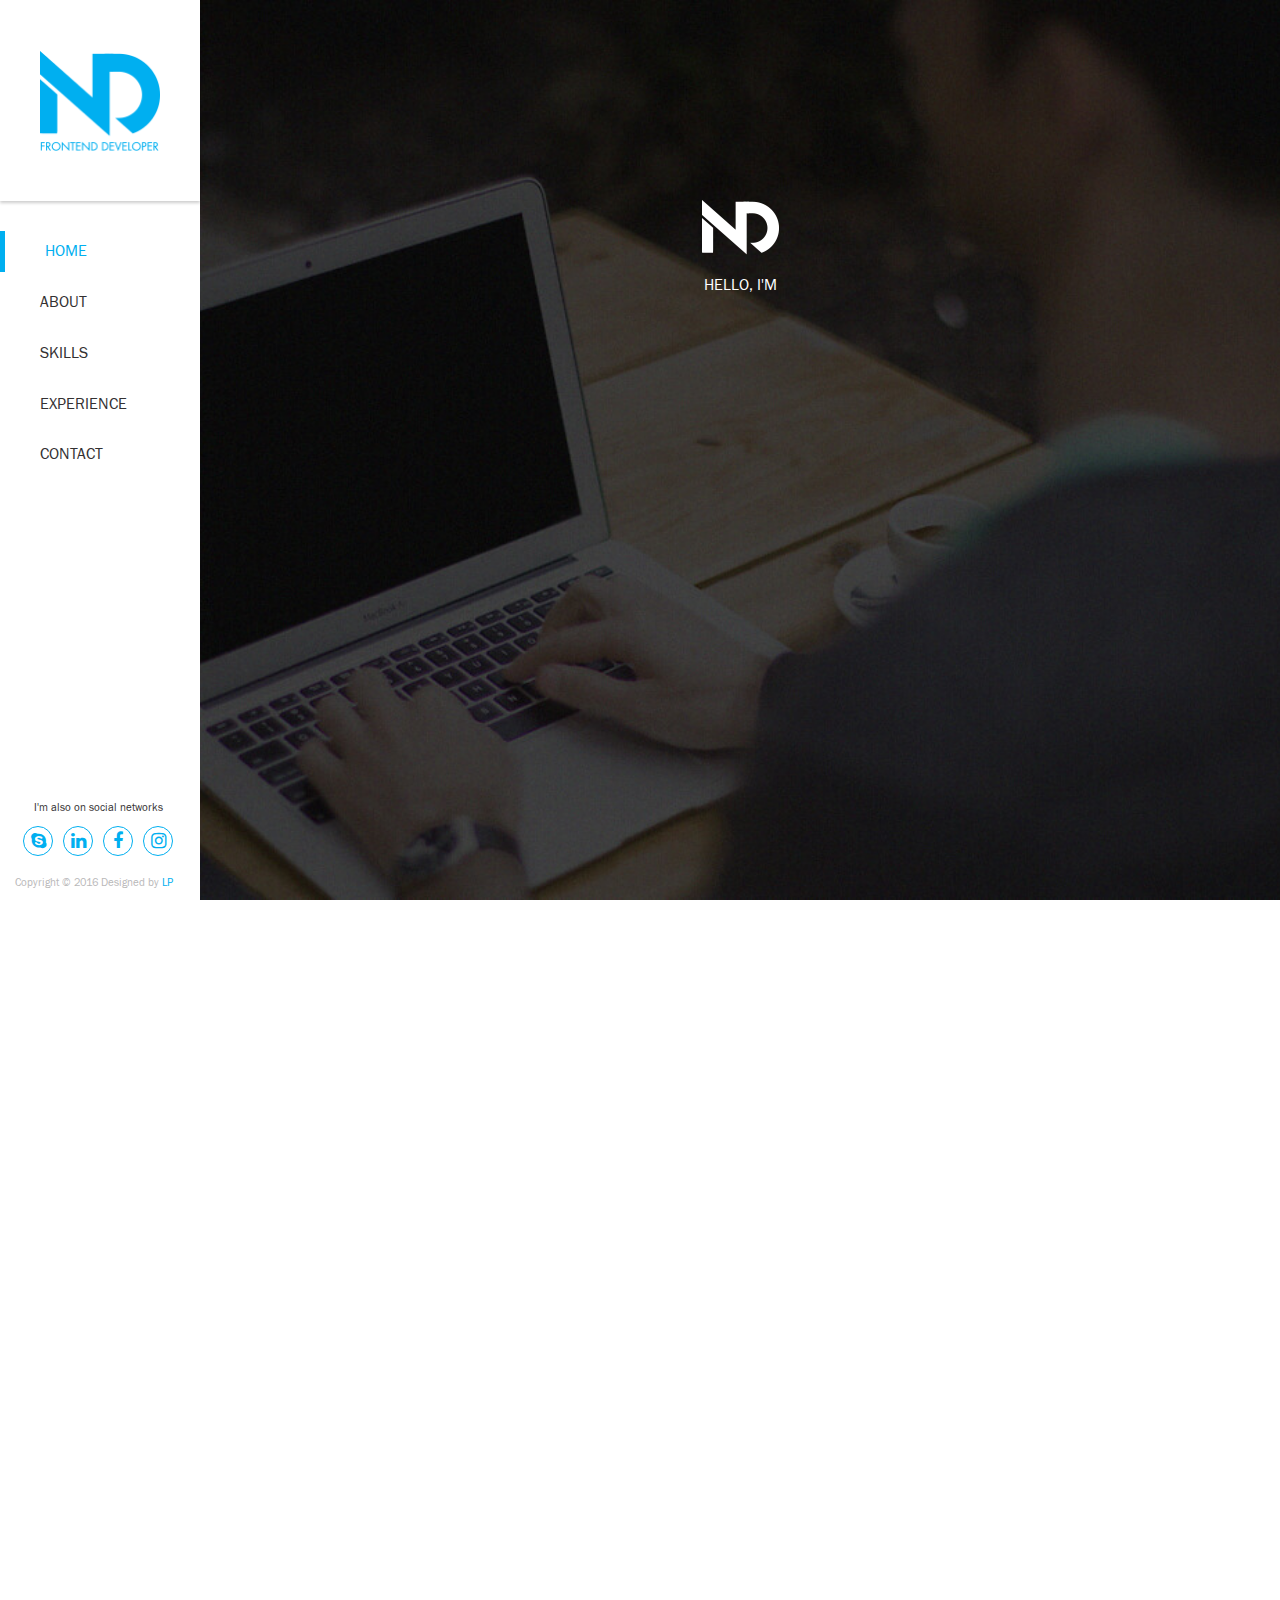
==== commit 05e6929c: "Update" ====
--- a/index.html
+++ b/index.html
@@ -1 +1,327 @@
-<!DOCTYPE html><!--[if IE 8]><html lang="en" class="no-js ie ie8"><![endif]--><!--[if IE 9]><html lang="en" class="no-js ie ie9"><![endif]--><!--[if gt IE 9]><!--><html lang="en" class="no-js"><!--<![endif]--><head><meta charset="utf-8"><!--[if IE]><meta http-equiv="X-UA-Compatible" content="IE=edge, chrome=1"><![endif]--><title>Nhan Do - Frontend developer</title><meta name="description" content="I'm a Frontend Developer from Ho Chi Minh City. I’m highly skilled in HTMl5/ CSS3, LESS/ SASS, Bootstrap &amp; Responsive websites. I love challenges."><meta name="keywords" content="Nhan Do Frontend Developer, Frontend Developer, Nhan Do, Freelancer Frontend Developer"><meta name="robots" content="index, follow"><meta name="author" content="Nhan Do"><meta name="viewport" content="width=device-width,initial-scale=1,minimal-ui"><link rel="icon" href="favicon-16x16.ico" type="image/x-icon" sizes="16x16"><link rel="stylesheet" href="css/style.css"><link rel="stylesheet" href="css/print.css" media="print"></head><body><div class="container"><header data-navigation data-type="header"><div class="navigation-top"><h1 class="logo left"><a href="#" title="Nhan Do Frontend Developer" class="visible-md-up"><img src="images/logo.png" alt="Nhan Do Frontend Developer" class="img-responsive"></a><a href="#" title="Nhan Do Frontend Developer" class="hidden-md-up"><img src="images/logo-m.png" alt="Nhan Do Frontend Developer" class="img-responsive"></a></h1><button type="button" name="hamburger" title="hamburger" class="btn btn-hamburger hidden-md-up fa" data-hamburger></button></div><div data-navigation-main class="navigation-main"><nav data-navbar class="main-navbar"><ul class="menu-navbar"><li class="active"><a href="#home" title="HOME">HOME</a></li><li><a href="#about" title="ABOUT">ABOUT</a></li><li><a href="#skills" title="SKILLS">SKILLS</a></li><li><a href="#experience" title="EXPERIENCE">EXPERIENCE</a></li><li><a href="#contact" title="CONTACT">CONTACT</a></li></ul></nav><div class="navigation-footer"><div class="social-block"><p class="social-desc">I'm also on social networks</p><ul class="social-list"><li><a href="skype:nhandh2013?chat" title="Skype"><span class="fa fa-skype"></span></a></li><li><a href="https://www.linkedin.com/in/nhan-do" title="Linked" target="_blank"><span class="fa fa-linkedin"></span></a></li><li><a href="https://www.facebook.com/nhan.dkny" title="Facebook" target="_blank"><span class="fa fa-facebook"></span></a></li><li><a href="https://www.instagram.com/nhan.dkny/" title="Instagram" target="_blank"><span class="fa fa-instagram"></span></a></li></ul></div><div class="copyright"><p>Copyright © 2016 Designed by<a href="#" title=" LP" target="_blank"> LP</a></p></div></div></div></header><main><div id="home" data-height-auto class="home-block background-cover"><div class="grid"><div class="inner"><p class="animate animate-down"><img src="images/upload/nd.png" alt="Nhan Do DEV" class="img-responsive img-center"></p><p class="animate animate-down">HELLO, I'M</p><p class="animate animate-down"><img src="images/upload/heading.png" alt="Web Developer" class="img-responsive img-center"></p><p class="animate animate-down"><span data-typedtext class="typed-text"><span data-tap-text>FRONTEND DEVELOPER - FREELANCER</span></span></p><div class="mouse-scroll animate animate-down"><p class="letstart">Let's start</p><div class="scroll-down"><button type="button" name="btn-down" title="btn-down" class="btn btn-down" data-scroll-down><img src="images/icon-mouse.png" alt="Mouse" class="img-responsive"></button></div></div></div></div></div><div id="about" data-height-auto class="about-block background-cover"><div class="grid"><div class="row"><div class="col-sm-6"><div class="about-info animate animate-down"><h3 class="heading"><img src="images/hello.png" alt="Nhan Do Frontend Developer" class="img-responsive"></h3><div class="about-desc"><p>I'm a Frontend Developer from Ho Chi Minh City. I’m highly skilled in HTMl5/ CSS3, LESS/ SASS, Bootstrap &amp; Responsive websites. I love challenges.</p><p>I currently work at Sutrixmedia as Frontend developer, where I spend most of my time crafting and working on awesome projects.</p><p>Regards,</p><p>Nhan Do</p></div></div></div></div><div class="about-me animate animate-down"><div class="heading-block"><h3 class="title-primary">&lt;About me&gt;</h3></div><div class="info-group"><p>Name:</p><p>Nhan Do</p></div><div class="info-group"><p>Mail:</p><p>nhandh2013@gmail.com</p></div><div class="info-group"><p>Phone:</p><p>+84 98 350 4804</p></div><div class="info-group"><p>DOB:</p><p>11-11-1993</p></div><div class="info-group"><p>Address:</p><p>1 Back Dang, Ward 2, Tan Binh District, HCMC</p></div><a href="#" title="Download My Resume" class="btn btn-default btn-block">Download My Resume</a></div></div></div><div id="skills" data-height-auto class="skills-block background-cover"><div class="grid"><div class="row"><div class="col-sm-8 col-sm-offset-2"><div class="heading-block animate animate-fadein"><h3 class="title-primary">&lt;Just my awesome skills&gt;</h3></div></div></div><div class="row"><div class="col-sm-7 animate animate-down"><div class="software"><h4 class="title-info">Software:</h4><ul class="list-software"><li><img src="images/icon-dw.png" alt="Dreamweaver" class="img-responsive"></li><li><img src="images/icon-ps.png" alt="Photoshop" class="img-responsive"></li><li><img src="images/icon-ai.png" alt="Illustrator" class="img-responsive"></li><li><img src="images/icon-sublime.png" alt="Sublime" class="img-responsive"></li></ul></div><div class="knowledge"><h4 class="title-info">Knowledge:</h4><ul class="list-skill"><li><span class="fa fa-check"></span>HTML/ HTML5, CSS/ CSS3</li><li><span class="fa fa-check"></span>Grunt / Gulp / Jade / Less / Sass</li><li><span class="fa fa-check"></span>Bootstrap / Foundation</li><li><span class="fa fa-check"></span>JavaScript / Ajax / JSON / jQuery</li><li><span class="fa fa-check"></span>Expert in Responsive Web Design, Mobile Web App developement</li><li><span class="fa fa-check"></span>Good at version control GIT, SVN, JIRA</li><li><span class="fa fa-check"></span>Excellent Web Performance</li></ul></div></div><div class="col-sm-5"><div class="chart-skill animate animate-down"><div class="row"><div class="col-xs-6"><div class="chart-item"><div data-chart data-percent="90" class="chart-block"><span data-percent-inner class="chart-percent"></span></div><p class="chart-name">HTML/ HTML5</p></div></div><div class="col-xs-6"><div class="chart-item"><div data-chart data-percent="90" class="chart-block"><span data-percent-inner class="chart-percent"></span></div><p class="chart-name">CSS/ CSS3</p></div></div></div><div class="row"><div class="col-xs-6"><div class="chart-item"><div data-chart data-percent="90" class="chart-block"><span data-percent-inner class="chart-percent"></span></div><p class="chart-name">JADE/SASS, LESS</p></div></div><div class="col-xs-6"><div class="chart-item"><div data-chart data-percent="70" class="chart-block"><span data-percent-inner class="chart-percent"></span></div><p class="chart-name">JAVASCRIPT/JQUERY</p></div></div></div></div></div></div></div></div><div id="experience" data-height-auto class="experience-block background-cover"><div class="grid"><div class="row"><div class="col-sm-8 col-sm-offset-2"><div class="heading-block animate animate-fadein"><h3 class="title-primary">&lt;Education & experience&gt;</h3></div></div></div><div class="row"><div class="col-sm-4 education animate animate-fadein"><fieldset><legend><span class="fa fa-graduation-cap"></span>GRADUATION</legend><div class="item"><div class="year"><span class="fa fa-paper-plane"></span><span class="text">01-2012</span></div><div class="short-desc">Designer Drawing certificate in Kent International College</div></div><div class="item"><div class="year"><span class="fa fa-paper-plane"></span><span class="text">07-2014</span></div><div class="short-desc">Graduate in Web Design at Practice College of FPT University</div></div></fieldset></div><div class="col-sm-8 experience animate animate-fadein"><div class="item-timeline animate animate-down"><span class="arrow"></span><div class="timeline-box timeline-left"><p>Convert PSD to HTML with CSS/JavaScript integrated</p><p>Experience of Bootstrap &amp; Responsive websites</p><p>Experience of HTML, CSS optimizations, debugging and troubleshooting techniques.</p><p>Jquery/ Handlebar</p><p>Validated with W3C standard (HTML, CSS)</p><p>GIT, JIRA</p></div><div class="timeline-box timeline-right"><div class="time-year">Nov 2015 - Present</div><div class="logo"><img src="images/upload/sutrix-logo.png" alt="Sutrix Solutions" class="img-responsive"></div><div class="info"><p class="name">SUTRIX SOLUTIONS</p><p class="position">Frontend Developer</p></div></div></div><div class="item-timeline animate animate-fadein"><span class="arrow"></span><div class="timeline-box timeline-left"><p>Convert PSD to HTML with CSS/JavaScript integrated</p></div><div class="timeline-box timeline-right"><div class="time-year">Nov 2015 - Nov 2016</div><div class="logo"><img src="images/upload/prostage-logo.png" alt="Prosgate Group" class="img-responsive"></div><div class="info"><p class="name">STAGE GROUP VIETNAM</p><p class="position">Frontend Developer - Partime</p></div></div></div><div class="item-timeline animate animate-fadein"><span class="arrow"></span><div class="timeline-box timeline-left"><p>Convert PSD to HTML with CSS/JavaScript integrated</p><p>Network administrator</p><p>Basic PHP to integrate HTML/CSS</p></div><div class="timeline-box timeline-right"><div class="time-year">2014 - 2015</div><div class="logo"><img src="images/upload/prostage-logo.png" alt="Prosgate Group" class="img-responsive"></div><div class="info"><p class="name">STAGE GROUP VIETNAM</p><p class="position">Frontend Developer</p></div></div></div></div></div></div></div><div id="contact" data-height-auto class="contact-block background-cover"><div class="grid"><div class="row"><div class="col-sm-8 col-sm-offset-2"><div class="heading-block animate animate-fadein"><h3 class="title-primary">&lt;LET'S KEEP IN TOUCH&gt;</h3></div></div></div><div class="row"><div class="col-sm-4"><ul class="list-info animate animate-down"><li><span class="fa fa-map-signs"></span><strong>ADDRESS:</strong>1 Bach Dang, Ward 2, Tan Binh District, HCM</li><li><span class="fa fa-envelope"></span><strong>MAIL:</strong>Nhandh2013@gmail.com</li><li><span class="fa fa-mobile"></span><strong>PHONE:</strong>+84 98 350 4804</li></ul></div><div class="col-sm-8"><form action="#" method="post" name="form-message" id="form-message" class="form-message animate animate-down"><div class="row"><div class="col-sm-6"><div class="form-group"><label for="name" class="sr-only">Your name</label><input type="text" name="name" id="name" required placeholder="Your name" class="form-control"></div></div><div class="col-sm-6"><div class="form-group"><label for="mail" class="sr-only">Your mail</label><input type="email" name="mail" id="mail" required placeholder="Your mail" class="form-control"></div></div></div><div class="form-group"><label for="message" class="sr-only">Your message</label><textarea name="message" id="message" required rows="5" placeholder="Your messsage" class="form-control"></textarea></div><button type="submit" name="submit" title="submit" class="btn btn-primary btn-block">SUBMIT</button></form></div></div></div></div></main></div><script src="js/script.js"></script><!--[if lt IE 8]><p class="browsehappy">You are using an <strong>outdated</strong> browser. Please <a href="http://browsehappy.com/">upgrade your browser</a> to improve your experience.</p><![endif]--><noscript>JavaScript is off. Please enable to view full site.</noscript></body></html>
+<!DOCTYPE html>
+<!--[if IE 8]><html lang="en" class="no-js ie ie8"><![endif]-->
+<!--[if IE 9]><html lang="en" class="no-js ie ie9"><![endif]-->
+<!--[if gt IE 9]><!-->
+<html lang="en" class="no-js">
+  <!--<![endif]-->
+  <head>
+    <meta charset="utf-8">
+    <!--[if IE]><meta http-equiv="X-UA-Compatible" content="IE=edge, chrome=1"><![endif]-->
+    <title>Nhan Do - Frontend developer</title>
+    <meta name="description" content="I'm a Frontend Developer from Ho Chi Minh City. I’m highly skilled in HTMl5/ CSS3, LESS/ SASS, Bootstrap &amp; Responsive websites. I love challenges.">
+    <meta name="keywords" content="Nhan Do Frontend Developer, Frontend Developer, Nhan Do, Freelancer Frontend Developer">
+    <meta name="robots" content="index, follow">
+    <meta name="author" content="Nhan Do">
+    <meta name="viewport" content="width=device-width, initial-scale=1, minimal-ui">
+    <link rel="icon" href="favicon-16x16.ico" type="image/x-icon" sizes="16x16">
+    <link rel="stylesheet" href="css/style.css">
+    <link rel="stylesheet" href="css/print.css" media="print">
+  </head>
+  <body>
+    <div class="container">
+      <header data-navigation data-type="header">
+        <div class="navigation-top">
+          <h1 class="logo left"><a href="#" title="Nhan Do Frontend Developer" class="visible-md-up"><img src="images/logo.png" alt="Nhan Do Frontend Developer" class="img-responsive"></a><a href="#" title="Nhan Do Frontend Developer" class="hidden-md-up"><img src="images/logo-m.png" alt="Nhan Do Frontend Developer" class="img-responsive"></a>
+          </h1>
+                <button type="button" name="hamburger" title="hamburger" class="btn btn-hamburger hidden-md-up fa" data-hamburger>
+                </button>
+        </div>
+        <div data-navigation-main class="navigation-main">
+          <nav data-navbar class="main-navbar">
+                  <ul class="menu-navbar">
+                    <li class="active"><a href="#home" title="HOME">HOME</a>
+                    </li>
+                    <li><a href="#about" title="ABOUT">ABOUT</a>
+                    </li>
+                    <li><a href="#skills" title="SKILLS">SKILLS</a>
+                    </li>
+                    <li><a href="#experience" title="EXPERIENCE">EXPERIENCE</a>
+                    </li>
+                    <li><a href="#contact" title="CONTACT">CONTACT</a>
+                    </li>
+                  </ul>
+          </nav>
+          <div class="navigation-footer">
+            <div class="social-block">
+              <p class="social-desc">I'm also on social networks</p>
+              <ul class="social-list">
+                <li><a href="skype:nhandh2013?chat" title="Skype"><span class="fa fa-skype"></span></a>
+                </li>
+                <li><a href="https://www.linkedin.com/in/nhan-do" title="Linked" target="_blank"><span class="fa fa-linkedin"></span></a>
+                </li>
+                <li><a href="https://www.facebook.com/nhan.dkny" title="Facebook" target="_blank"><span class="fa fa-facebook"></span></a>
+                </li>
+                <li><a href="https://www.instagram.com/nhan.dkny/" title="Instagram" target="_blank"><span class="fa fa-instagram"></span></a>
+                </li>
+              </ul>
+            </div>
+            <div class="copyright">
+              <p>Copyright © 2016 Designed by<a href="#" title=" LP" target="_blank"> LP</a>
+              </p>
+            </div>
+          </div>
+        </div>
+      </header>
+      <main>
+        <div id="home" data-height-auto class="home-block background-cover">
+          <div class="grid">
+            <div class="inner">
+              <p class="animate animate-down"><img src="images/upload/nd.png" alt="Nhan Do DEV" class="img-responsive img-center">
+              </p>
+              <p class="animate animate-down">HELLO, I'M</p>
+              <p class="animate animate-down"><img src="images/upload/heading.png" alt="Web Developer" class="img-responsive img-center">
+              </p>
+              <p class="animate animate-down"><span data-typedtext class="typed-text"><span data-tap-text>FRONTEND DEVELOPER - FREELANCER</span></span></p>
+              <div class="mouse-scroll animate animate-down">
+                <p class="letstart">Let's start</p>
+                <div class="scroll-down">
+                        <button type="button" name="btn-down" title="btn-down" class="btn btn-down" data-scroll-down><img src="images/icon-mouse.png" alt="Mouse" class="img-responsive">
+                        </button>
+                </div>
+              </div>
+            </div>
+          </div>
+        </div>
+        <div id="about" data-height-auto class="about-block background-cover">
+          <div class="grid">
+            <div class="row">
+              <div class="col-sm-6">
+                <div class="about-info animate animate-down">
+                  <h3 class="heading"><img src="images/hello.png" alt="Nhan Do Frontend Developer" class="img-responsive">
+                  </h3>
+                  <div class="about-desc">
+                    <p>I'm a Frontend Developer from Ho Chi Minh City. I’m highly skilled in HTMl5/ CSS3, LESS/ SASS, Bootstrap  &amp; Responsive websites. I love challenges.</p>
+                    <p>I currently work at Sutrixmedia as Frontend developer, where I spend most of my time crafting and working on awesome projects.</p>
+                    <p>Regards,</p>
+                    <p>Nhan Do</p>
+                  </div>
+                </div>
+              </div>
+            </div>
+            <div class="about-me animate animate-down">
+              <div class="heading-block">
+                <h3 class="title-primary">&lt;About me&gt;</h3>
+              </div>
+              <div class="info-group">
+                <p>Name:</p>
+                <p>Nhan Do</p>
+              </div>
+              <div class="info-group">
+                <p>Mail:</p>
+                <p>nhandh2013@gmail.com</p>
+              </div>
+              <div class="info-group">
+                <p>Phone:</p>
+                <p>+84 98 350 4804</p>
+              </div>
+              <div class="info-group">
+                <p>DOB:</p>
+                <p>11-11-1993</p>
+              </div>
+              <div class="info-group">
+                <p>Address:</p>
+                <p>1 Back Dang, Ward 2, Tan Binh District, HCMC</p>
+              </div><a href="#" title="Download My Resume" class="btn btn-default btn-block">Download My Resume</a>
+            </div>
+          </div>
+        </div>
+        <div id="skills" data-height-auto class="skills-block background-cover">
+          <div class="grid">
+            <div class="row">
+              <div class="col-sm-8 col-sm-offset-2">
+                <div class="heading-block animate animate-fadein">
+                  <h3 class="title-primary">&lt;Just my awesome skills&gt;</h3>
+                </div>
+              </div>
+            </div>
+            <div class="row">
+              <div class="col-sm-7 animate animate-down">
+                <div class="software">
+                  <h4 class="title-info">Software:</h4>
+                  <ul class="list-software">
+                    <li><img src="images/icon-dw.png" alt="Dreamweaver" class="img-responsive">
+                    </li>
+                    <li><img src="images/icon-ps.png" alt="Photoshop" class="img-responsive">
+                    </li>
+                    <li><img src="images/icon-ai.png" alt="Illustrator" class="img-responsive">
+                    </li>
+                    <li><img src="images/icon-sublime.png" alt="Sublime" class="img-responsive">
+                    </li>
+                  </ul>
+                </div>
+                <div class="knowledge">
+                  <h4 class="title-info">Knowledge:</h4>
+                  <ul class="list-skill">
+                    <li><span class="fa fa-check"></span>HTML/ HTML5, CSS/ CSS3</li>
+                    <li><span class="fa fa-check"></span>Grunt / Gulp / Jade / Less / Sass</li>
+                    <li><span class="fa fa-check"></span>Bootstrap / Foundation</li>
+                    <li><span class="fa fa-check"></span>JavaScript / Ajax / JSON / jQuery</li>
+                    <li><span class="fa fa-check"></span>Expert in Responsive Web Design, Mobile Web App developement</li>
+                    <li><span class="fa fa-check"></span>Good at version control GIT, SVN, JIRA</li>
+                    <li><span class="fa fa-check"></span>Excellent Web Performance</li>
+                  </ul>
+                </div>
+              </div>
+              <div class="col-sm-5">
+                <div class="chart-skill animate animate-down">
+                  <div class="row">
+                    <div class="col-xs-6">
+                      <div class="chart-item">
+                        <div data-chart data-percent="90" class="chart-block"><span data-percent-inner class="chart-percent"></span></div>
+                        <p class="chart-name">HTML/ HTML5</p>
+                      </div>
+                    </div>
+                    <div class="col-xs-6">
+                      <div class="chart-item">
+                        <div data-chart data-percent="90" class="chart-block"><span data-percent-inner class="chart-percent"></span></div>
+                        <p class="chart-name">CSS/ CSS3</p>
+                      </div>
+                    </div>
+                  </div>
+                  <div class="row">
+                    <div class="col-xs-6">
+                      <div class="chart-item">
+                        <div data-chart data-percent="90" class="chart-block"><span data-percent-inner class="chart-percent"></span></div>
+                        <p class="chart-name">JADE/SASS, LESS</p>
+                      </div>
+                    </div>
+                    <div class="col-xs-6">
+                      <div class="chart-item">
+                        <div data-chart data-percent="70" class="chart-block"><span data-percent-inner class="chart-percent"></span></div>
+                        <p class="chart-name">JAVASCRIPT/JQUERY</p>
+                      </div>
+                    </div>
+                  </div>
+                </div>
+              </div>
+            </div>
+          </div>
+        </div>
+        <div id="experience" data-height-auto class="experience-block background-cover">
+          <div class="grid">
+            <div class="row">
+              <div class="col-sm-8 col-sm-offset-2">
+                <div class="heading-block animate animate-fadein">
+                  <h3 class="title-primary">&lt;Education & experience&gt;</h3>
+                </div>
+              </div>
+            </div>
+            <div class="row">
+              <div class="col-sm-4 education animate animate-fadein">
+                <fieldset>
+                  <legend><span class="fa fa-graduation-cap"></span>GRADUATION</legend>
+                  <div class="item">
+                    <div class="year"><span class="fa fa-paper-plane"></span><span class="text">01-2012</span></div>
+                    <div class="short-desc">Designer Drawing certificate in Kent International College</div>
+                  </div>
+                  <div class="item">
+                    <div class="year"><span class="fa fa-paper-plane"></span><span class="text">07-2014</span></div>
+                    <div class="short-desc">Graduate in Web Design at Practice College of FPT University</div>
+                  </div>
+                </fieldset>
+              </div>
+              <div class="col-sm-8 experience animate animate-fadein">
+                <div class="item-timeline animate animate-down"><span class="arrow"></span>
+                  <div class="timeline-box timeline-left">
+                    <p>Convert PSD to HTML with CSS/JavaScript integrated</p>
+                    <p>Experience of Bootstrap &amp; Responsive websites</p>
+                    <p>Experience of HTML, CSS optimizations, debugging and troubleshooting techniques.</p>
+                    <p>Jquery/ Handlebar</p>
+                    <p>Validated with W3C standard (HTML, CSS)</p>
+                    <p>GIT, JIRA</p>
+                  </div>
+                  <div class="timeline-box timeline-right">
+                    <div class="time-year">Nov 2015 - Present</div>
+                    <div class="logo"><img src="images/upload/sutrix-logo.png" alt="Sutrix Solutions" class="img-responsive">
+                    </div>
+                    <div class="info">
+                      <p class="name">SUTRIX SOLUTIONS</p>
+                      <p class="position">Frontend Developer</p>
+                    </div>
+                  </div>
+                </div>
+                <div class="item-timeline animate animate-fadein"><span class="arrow"></span>
+                  <div class="timeline-box timeline-left">
+                    <p>Convert PSD to HTML with CSS/JavaScript integrated</p>
+                  </div>
+                  <div class="timeline-box timeline-right">
+                    <div class="time-year">Nov 2015 - Nov 2016</div>
+                    <div class="logo"><img src="images/upload/prostage-logo.png" alt="Prosgate Group" class="img-responsive">
+                    </div>
+                    <div class="info">
+                      <p class="name">STAGE GROUP VIETNAM</p>
+                      <p class="position">Frontend Developer - Partime</p>
+                    </div>
+                  </div>
+                </div>
+                <div class="item-timeline animate animate-fadein"><span class="arrow"></span>
+                  <div class="timeline-box timeline-left">
+                    <p>Convert PSD to HTML with CSS/JavaScript integrated</p>
+                    <p>Network administrator</p>
+                    <p>Basic PHP to integrate HTML/CSS</p>
+                  </div>
+                  <div class="timeline-box timeline-right">
+                    <div class="time-year">2014 - 2015</div>
+                    <div class="logo"><img src="images/upload/prostage-logo.png" alt="Prosgate Group" class="img-responsive">
+                    </div>
+                    <div class="info">
+                      <p class="name">STAGE GROUP VIETNAM</p>
+                      <p class="position">Frontend Developer</p>
+                    </div>
+                  </div>
+                </div>
+              </div>
+            </div>
+          </div>
+        </div>
+        <div id="contact" data-height-auto class="contact-block background-cover">
+          <div class="grid">
+            <div class="row">
+              <div class="col-sm-8 col-sm-offset-2">
+                <div class="heading-block animate animate-fadein">
+                  <h3 class="title-primary">&lt;LET'S KEEP IN TOUCH&gt;</h3>
+                </div>
+              </div>
+            </div>
+            <div class="row">
+              <div class="col-sm-4">
+                <ul class="list-info animate animate-down">
+                  <li><span class="fa fa-map-signs"></span><strong>ADDRESS:</strong>1 Bach Dang, Ward 2, Tan Binh District, HCM</li>
+                  <li><span class="fa fa-envelope"></span><strong>MAIL:</strong>Nhandh2013@gmail.com</li>
+                  <li><span class="fa fa-mobile"></span><strong>PHONE:</strong>+84 98 350 4804</li>
+                </ul>
+              </div>
+              <div class="col-sm-8">
+                      <form action="#" method="post" name="form-message" id="form-message" class="form-message animate animate-down">
+                        <div class="row">
+                          <div class="col-sm-6">
+                            <div class="form-group">
+                                    <label for="name" class="sr-only">Your name</label>
+                                    <input type="text" name="name" id="name" required placeholder="Your name" class="form-control">
+                            </div>
+                          </div>
+                          <div class="col-sm-6">
+                            <div class="form-group">
+                                    <label for="mail" class="sr-only">Your mail</label>
+                                    <input type="email" name="mail" id="mail" required placeholder="Your mail" class="form-control">
+                            </div>
+                          </div>
+                        </div>
+                        <div class="form-group">
+                                <label for="message" class="sr-only">Your message</label>
+                                <textarea name="message" id="message" required rows="5" placeholder="Your messsage" class="form-control"></textarea>
+                        </div>
+                              <button type="submit" name="submit" title="submit" class="btn btn-primary btn-block">SUBMIT
+                              </button>
+                      </form>
+              </div>
+            </div>
+          </div>
+        </div>
+      </main>
+    </div>
+    <script src="js/script.js" defer></script>
+    <!--[if lt IE 8]><p class="browsehappy">You are using an <strong>outdated</strong> browser. Please <a href="http://browsehappy.com/">upgrade your browser</a> to improve your experience.</p><![endif]-->
+    <noscript>JavaScript is off. Please enable to view full site.</noscript>
+  </body>
+</html>
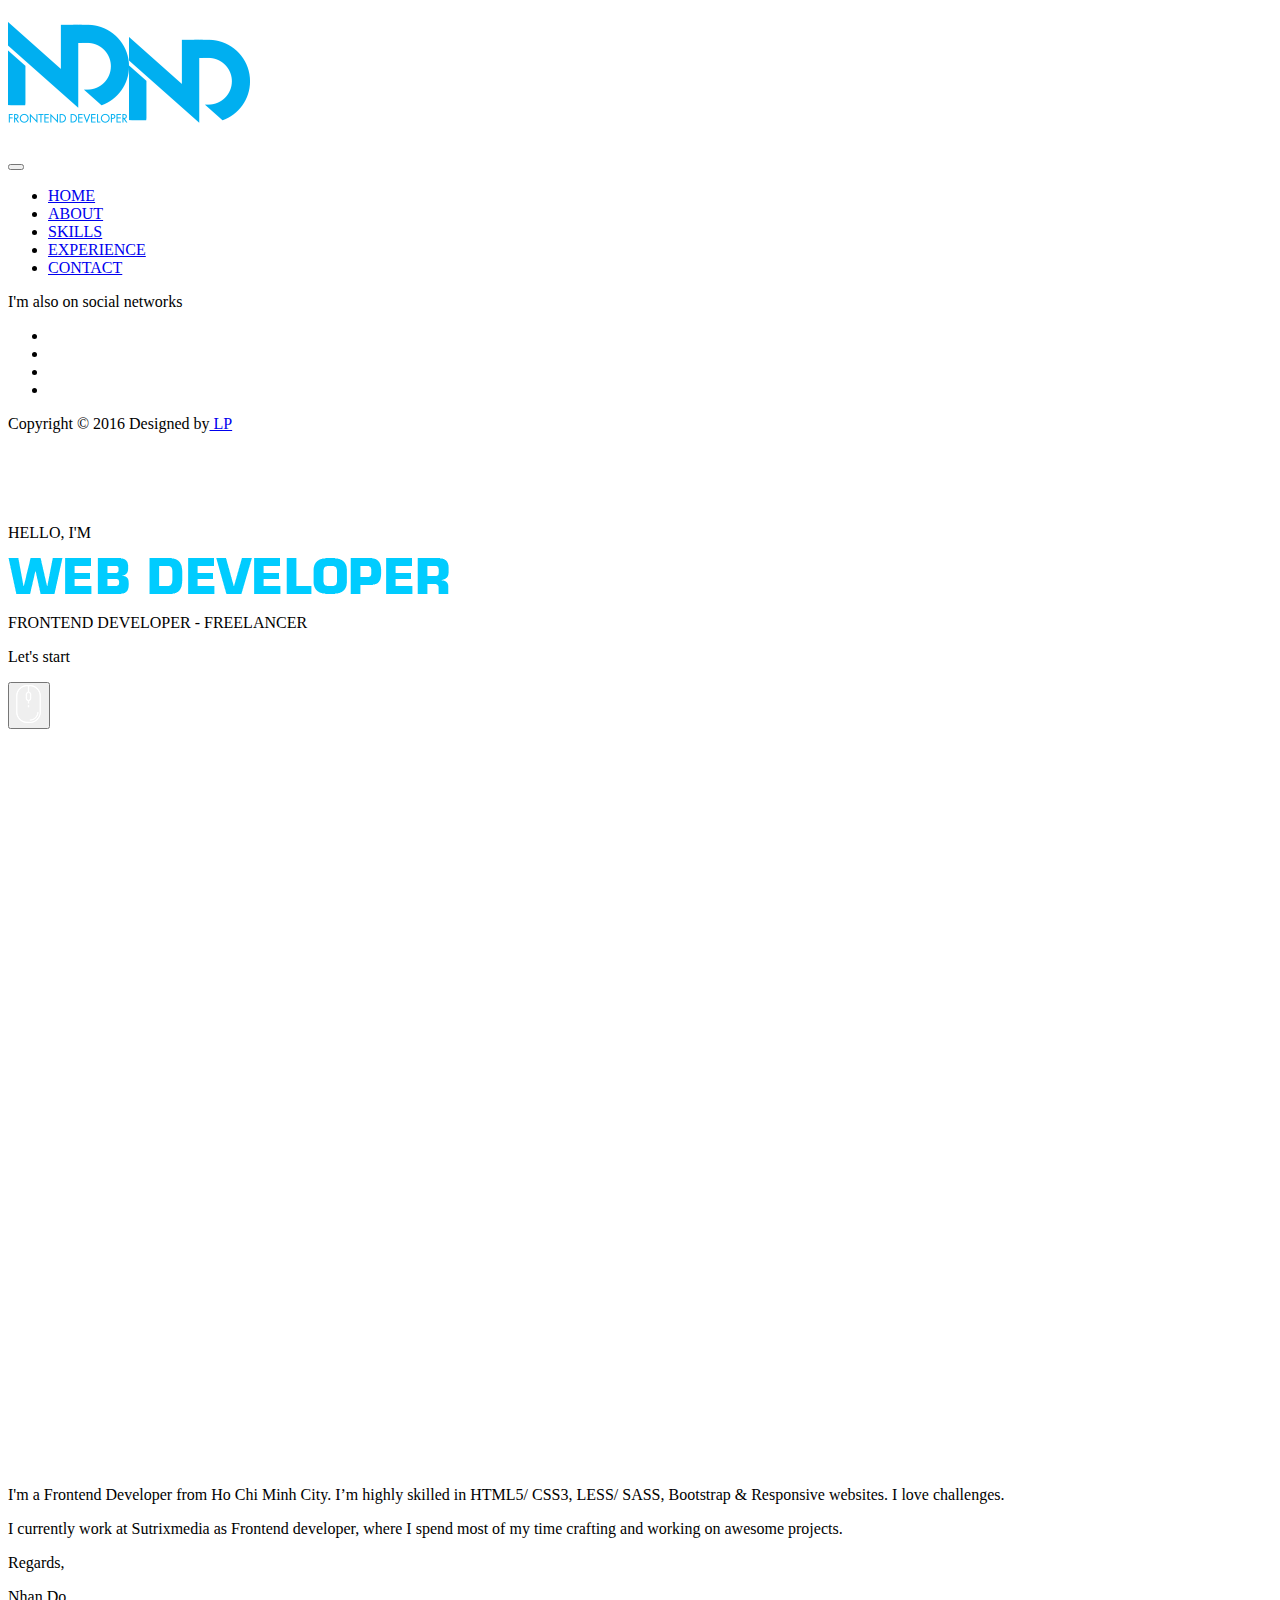
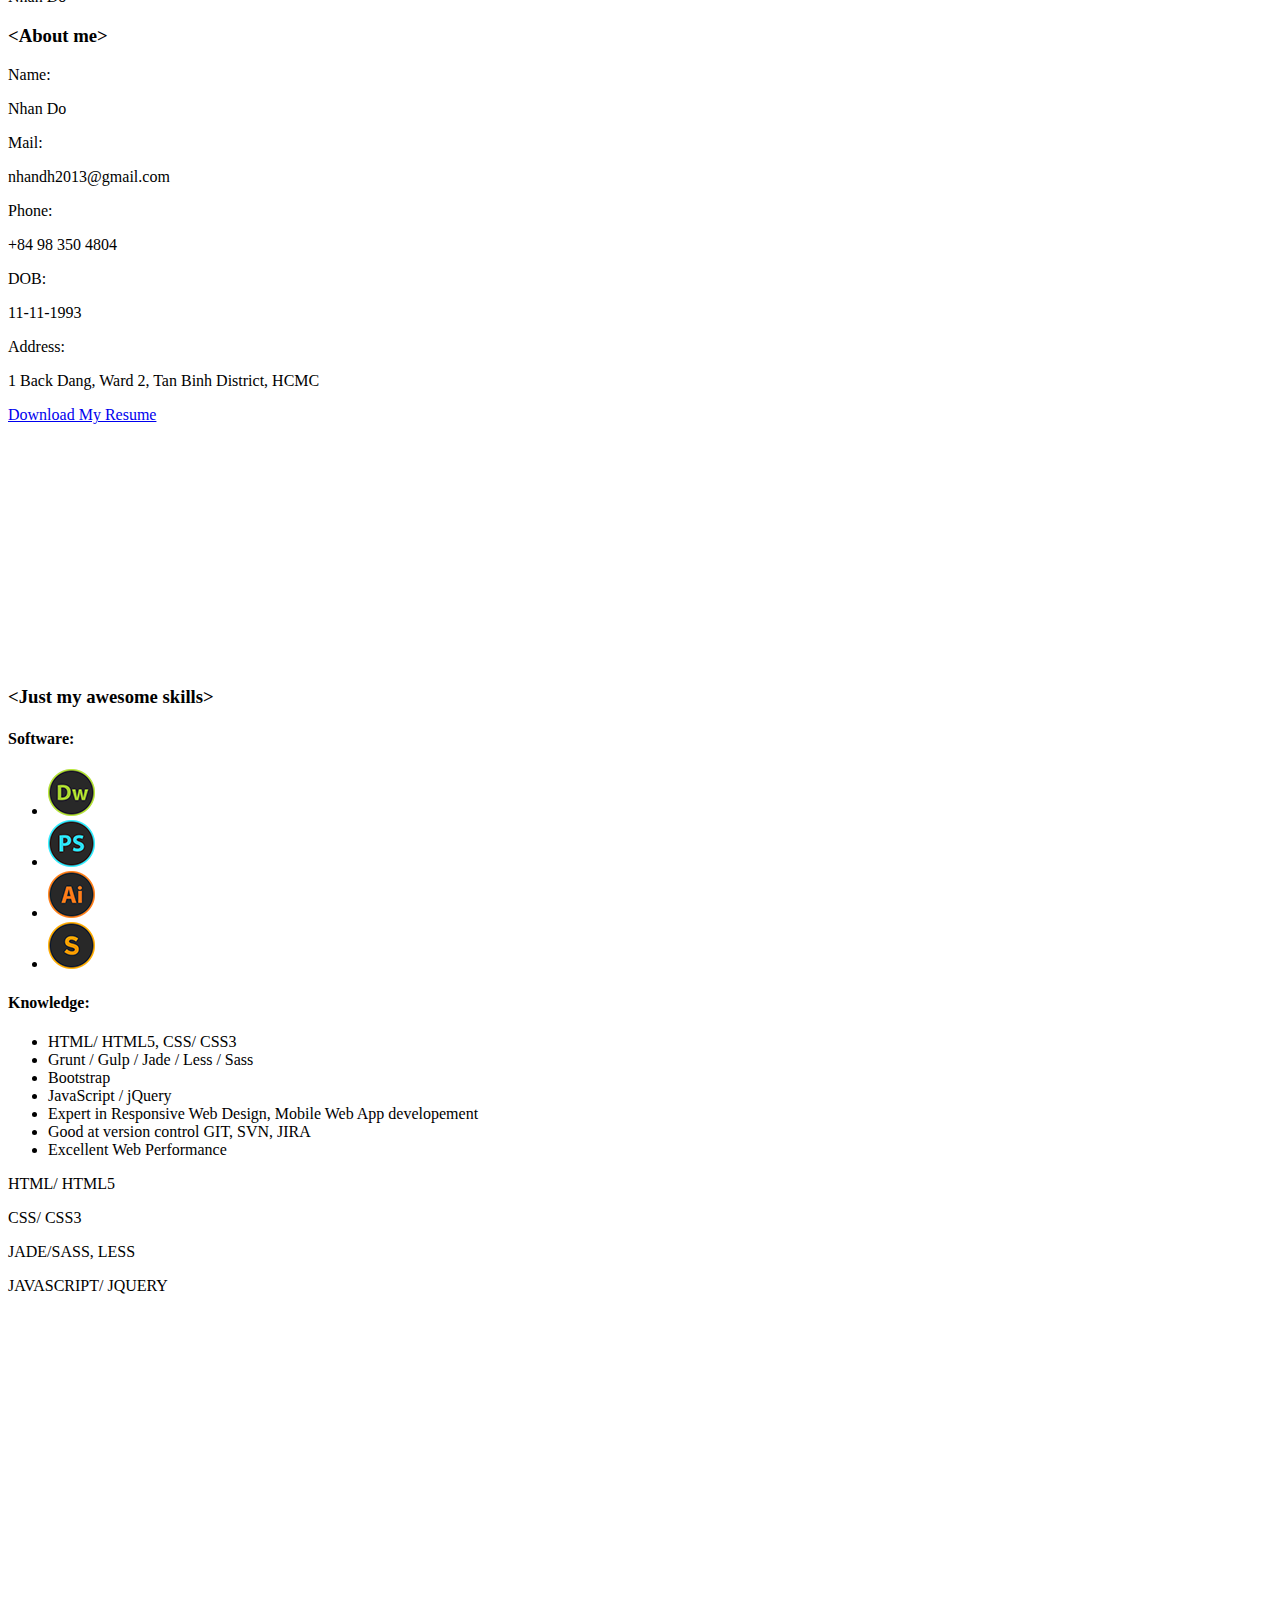
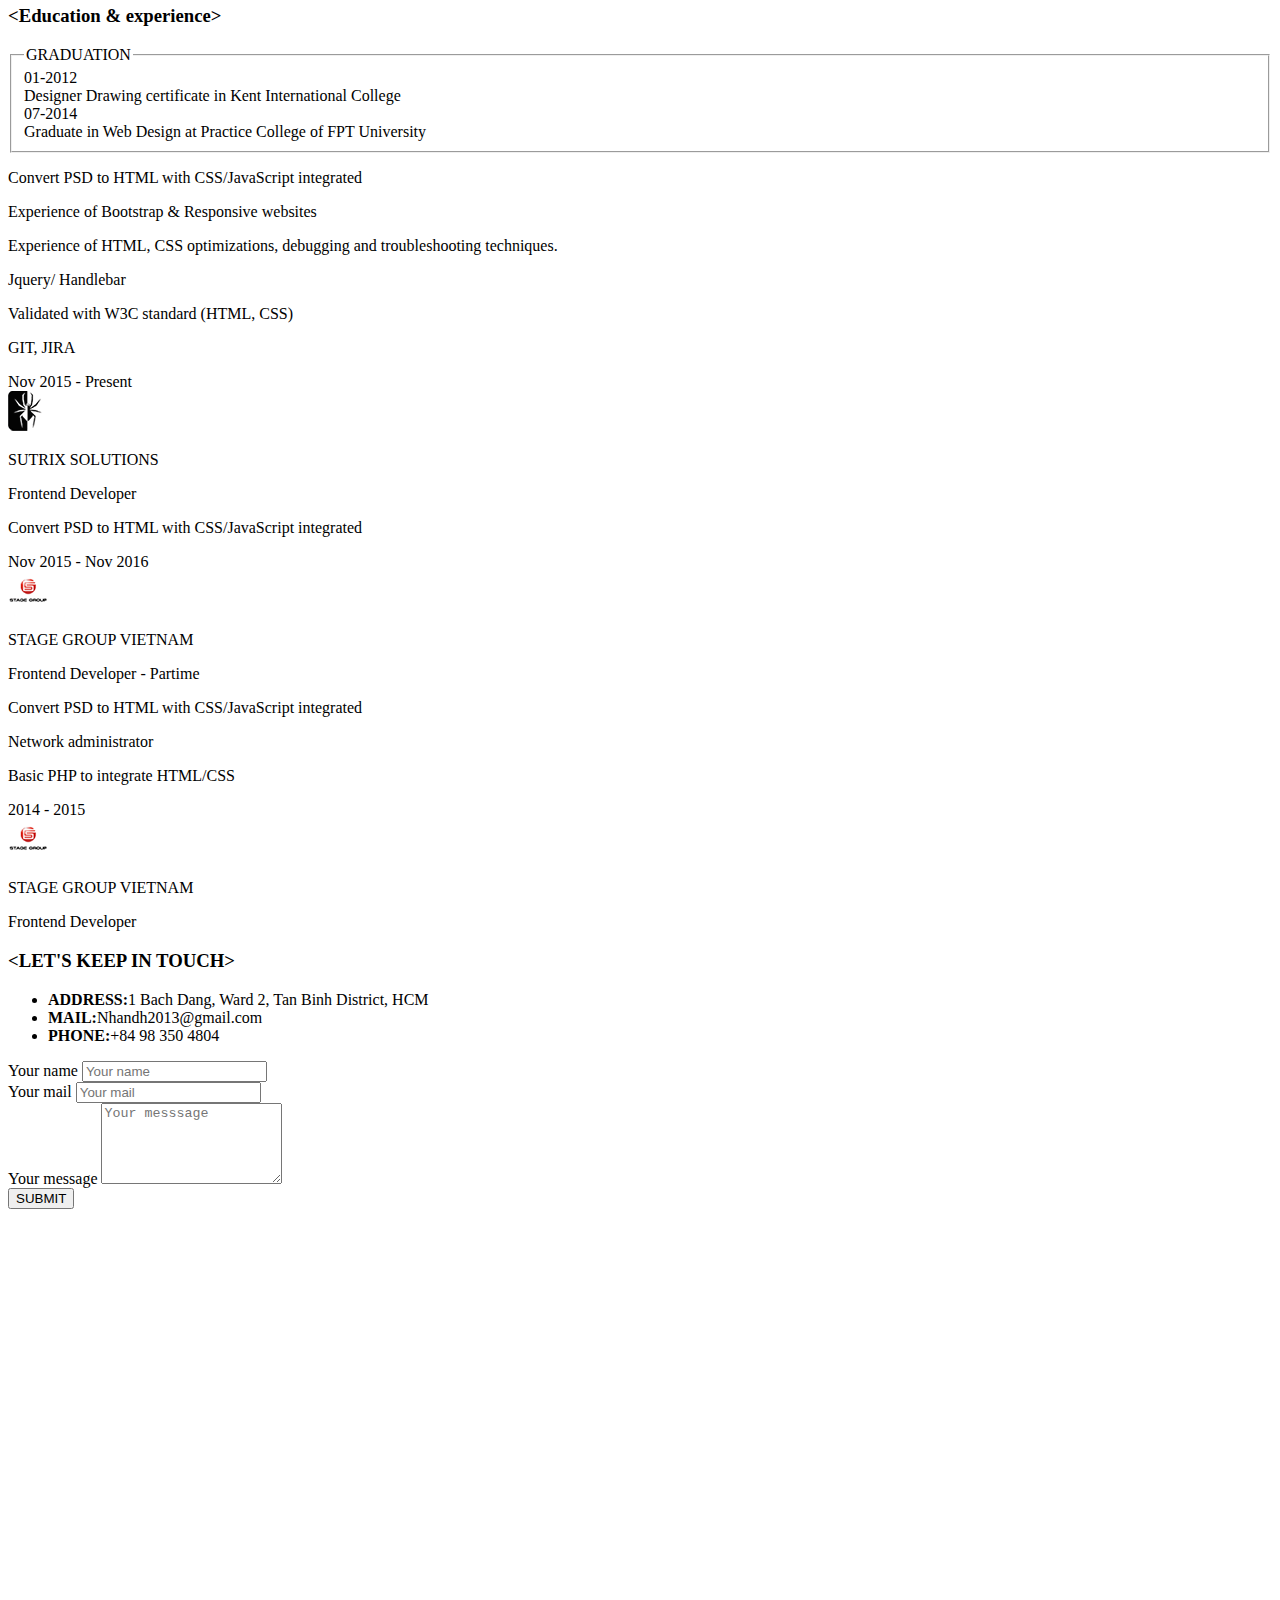
==== commit 3651c8f8: "Update CV" ====
--- a/index.html
+++ b/index.html
@@ -14,8 +14,11 @@
     <meta name="author" content="Nhan Do">
     <meta name="viewport" content="width=device-width, initial-scale=1, minimal-ui">
     <link rel="icon" href="favicon-16x16.ico" type="image/x-icon" sizes="16x16">
-    <link rel="stylesheet" href="css/style.css">
-    <link rel="stylesheet" href="css/print.css" media="print">
+    <link rel="stylesheet" href="style/libs.css">
+    <link rel="stylesheet" href="style/style.css">
+    <!--[if lte IE 9]><link rel="stylesheet" href="style/ie.css"><![endif]-->
+    <link rel="stylesheet" href="style/print.css" media="print">
+    <script src="js/modernizr.js"></script>
   </head>
   <body>
     <div class="container">
@@ -56,7 +59,7 @@
               </ul>
             </div>
             <div class="copyright">
-              <p>Copyright © 2016 Designed by<a href="#" title=" LP" target="_blank"> LP</a>
+              <p>Copyright © 2016 Designed by<a href="javascript:void(0)" title=" LP" target="_blank"> LP</a>
               </p>
             </div>
           </div>
@@ -90,7 +93,7 @@
                   <h3 class="heading"><img src="images/hello.png" alt="Nhan Do Frontend Developer" class="img-responsive">
                   </h3>
                   <div class="about-desc">
-                    <p>I'm a Frontend Developer from Ho Chi Minh City. I’m highly skilled in HTMl5/ CSS3, LESS/ SASS, Bootstrap  &amp; Responsive websites. I love challenges.</p>
+                    <p>I'm a Frontend Developer from Ho Chi Minh City. I’m highly skilled in HTML5/ CSS3, LESS/ SASS, Bootstrap  &amp; Responsive websites. I love challenges.</p>
                     <p>I currently work at Sutrixmedia as Frontend developer, where I spend most of my time crafting and working on awesome projects.</p>
                     <p>Regards,</p>
                     <p>Nhan Do</p>
@@ -121,7 +124,7 @@
               <div class="info-group">
                 <p>Address:</p>
                 <p>1 Back Dang, Ward 2, Tan Binh District, HCMC</p>
-              </div><a href="#" title="Download My Resume" class="btn btn-default btn-block">Download My Resume</a>
+              </div><a href="images/Resume.pdf" title="Download My Resume" class="btn btn-default btn-block" target="_blank">Download My Resume</a>
             </div>
           </div>
         </div>
@@ -154,8 +157,8 @@
                   <ul class="list-skill">
                     <li><span class="fa fa-check"></span>HTML/ HTML5, CSS/ CSS3</li>
                     <li><span class="fa fa-check"></span>Grunt / Gulp / Jade / Less / Sass</li>
-                    <li><span class="fa fa-check"></span>Bootstrap / Foundation</li>
-                    <li><span class="fa fa-check"></span>JavaScript / Ajax / JSON / jQuery</li>
+                    <li><span class="fa fa-check"></span>Bootstrap</li>
+                    <li><span class="fa fa-check"></span>JavaScript / jQuery</li>
                     <li><span class="fa fa-check"></span>Expert in Responsive Web Design, Mobile Web App developement</li>
                     <li><span class="fa fa-check"></span>Good at version control GIT, SVN, JIRA</li>
                     <li><span class="fa fa-check"></span>Excellent Web Performance</li>
@@ -188,7 +191,7 @@
                     <div class="col-xs-6">
                       <div class="chart-item">
                         <div data-chart data-percent="70" class="chart-block"><span data-percent-inner class="chart-percent"></span></div>
-                        <p class="chart-name">JAVASCRIPT/JQUERY</p>
+                        <p class="chart-name">JAVASCRIPT/ JQUERY</p>
                       </div>
                     </div>
                   </div>
@@ -320,8 +323,11 @@
         </div>
       </main>
     </div>
-    <script src="js/script.js" defer></script>
+    <script src="js/l10n.js"></script>
+    <script src="js/libs.js"></script>
+    <script src="js/script.js"></script>
+    <script src="//localhost:35729/livereload.js"></script>
     <!--[if lt IE 8]><p class="browsehappy">You are using an <strong>outdated</strong> browser. Please <a href="http://browsehappy.com/">upgrade your browser</a> to improve your experience.</p><![endif]-->
     <noscript>JavaScript is off. Please enable to view full site.</noscript>
   </body>
-</html>
+</html>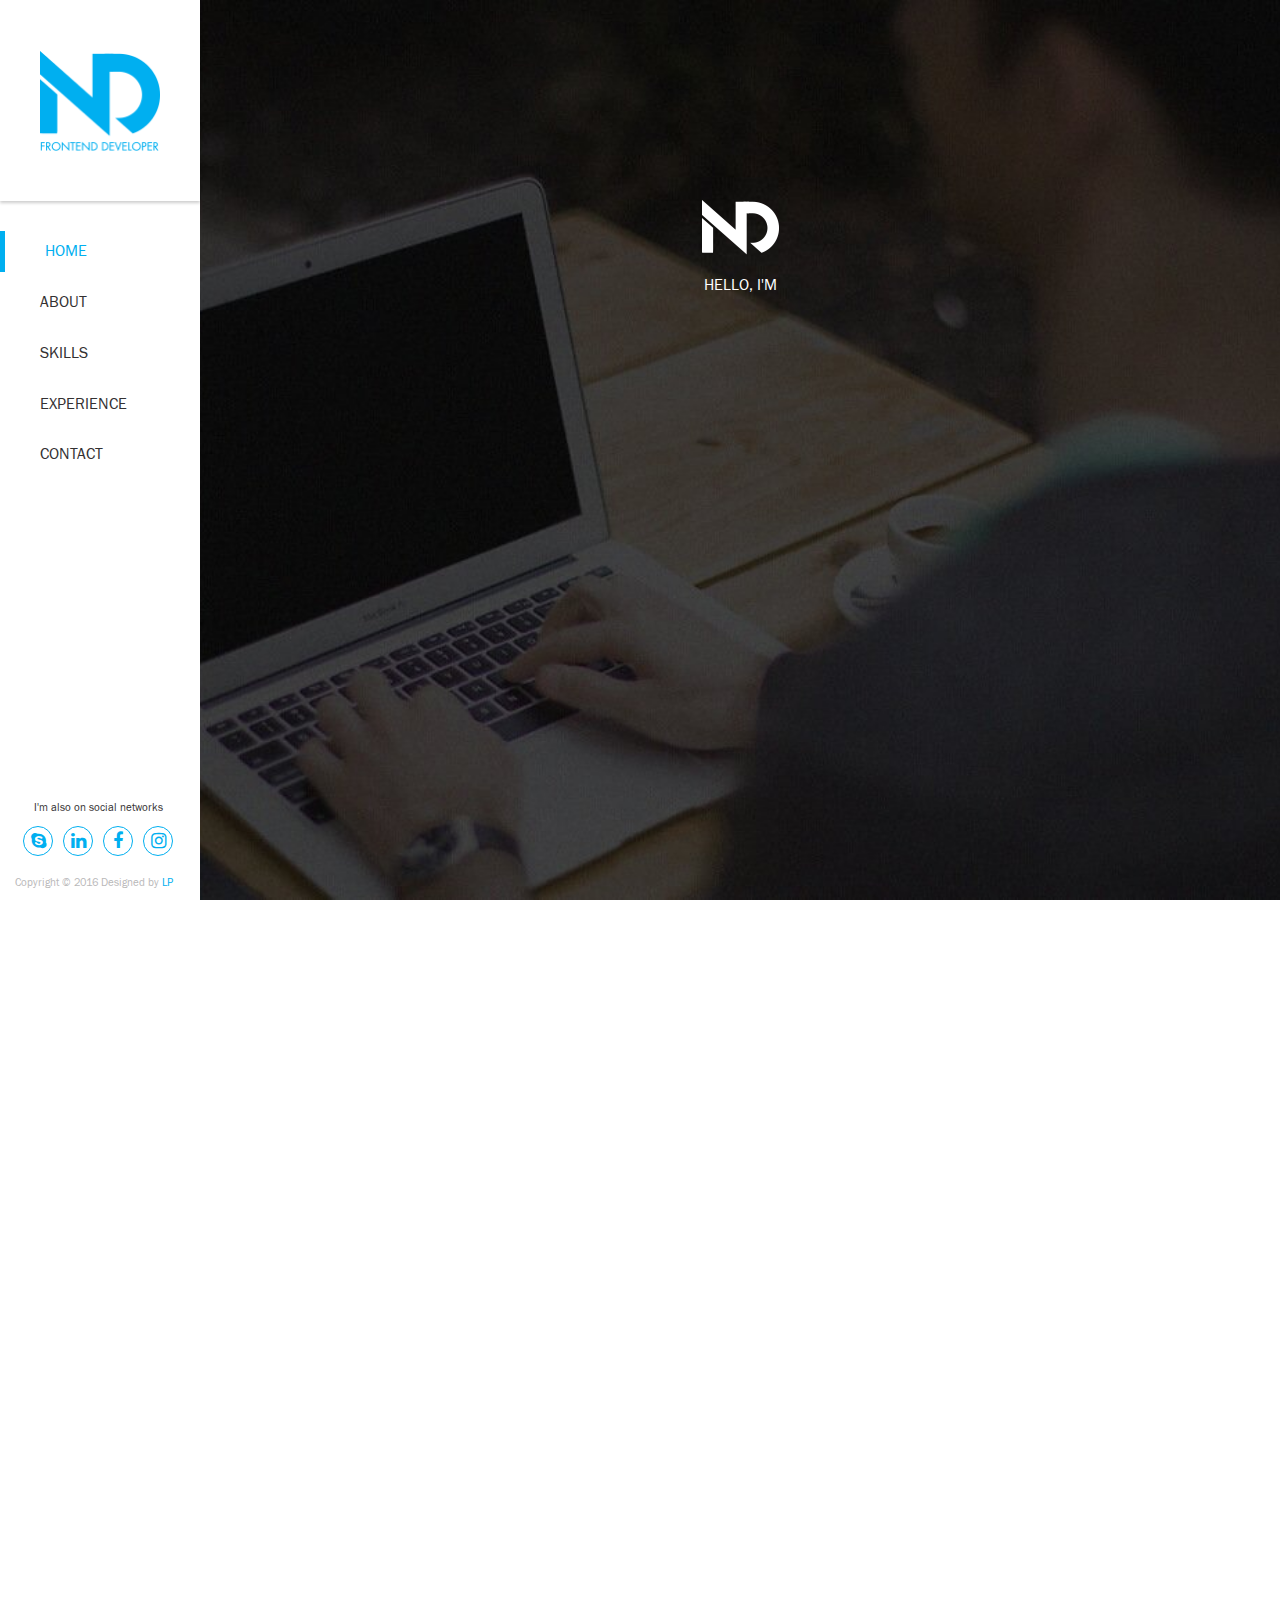
==== commit 53cba36d: "Update CV" ====
--- a/index.html
+++ b/index.html
@@ -14,11 +14,9 @@
     <meta name="author" content="Nhan Do">
     <meta name="viewport" content="width=device-width, initial-scale=1, minimal-ui">
     <link rel="icon" href="favicon-16x16.ico" type="image/x-icon" sizes="16x16">
-    <link rel="stylesheet" href="style/libs.css">
-    <link rel="stylesheet" href="style/style.css">
+    <link rel="stylesheet" href="css/style.css">
     <!--[if lte IE 9]><link rel="stylesheet" href="style/ie.css"><![endif]-->
-    <link rel="stylesheet" href="style/print.css" media="print">
-    <script src="js/modernizr.js"></script>
+    <link rel="stylesheet" href="css/print.css" media="print">
   </head>
   <body>
     <div class="container">
@@ -323,10 +321,7 @@
         </div>
       </main>
     </div>
-    <script src="js/l10n.js"></script>
-    <script src="js/libs.js"></script>
     <script src="js/script.js"></script>
-    <script src="//localhost:35729/livereload.js"></script>
     <!--[if lt IE 8]><p class="browsehappy">You are using an <strong>outdated</strong> browser. Please <a href="http://browsehappy.com/">upgrade your browser</a> to improve your experience.</p><![endif]-->
     <noscript>JavaScript is off. Please enable to view full site.</noscript>
   </body>
--- a/css/style.css
+++ b/css/style.css
@@ -0,0 +1 @@
+a,abbr,address,article,aside,audio,b,blockquote,body,canvas,cite,code,dd,del,details,dfn,div,dl,dt,em,embed,fieldset,figcaption,figure,footer,form,header,hgroup,html,i,iframe,img,ins,kbd,label,legend,li,main,mark,menu,nav,object,ol,output,p,pre,q,samp,section,small,span,strong,sub,summary,sup,time,ul,var,video{margin:0;padding:0;border:0;font-size:100%;vertical-align:baseline;background:0 0;font-weight:400}html{text-size-adjust:100%;box-sizing:border-box}*,:after,:before{box-sizing:inherit}body{background:#fff;color:#fff;font-family:Franklingothic-Book;font-size:16px;line-height:1.3;-webkit-backface-visibility:hidden;-webkit-overflow-scrolling:touch}article,aside,details,figcaption,figure,footer,header,hgroup,main,menu,nav,section,summary{display:block}audio,canvas,progress,video{display:inline-block;vertical-align:baseline}ol,ul{list-style:none}blockquote,q{quotes:none}blockquote:after,blockquote:before,q:after,q:before{content:'';content:none}caption,table,tbody,td,tfoot,th,thead,tr{margin:0;padding:0}table{border-collapse:collapse;border-spacing:0}fieldset{margin:0;padding:0;border:1px solid silver}textarea{overflow:auto;vertical-align:top;resize:none}input,select,textarea{border-top-left-radius:0;border-top-right-radius:0;border-bottom-left-radius:0;border-bottom-right-radius:0;appearance:none}button,input,optgroup,select,textarea{color:inherit;font-family:inherit}input,select{vertical-align:middle}button,select{text-transform:none}.clickable,button,input[type=button],input[type=reset],input[type=submit],input[type=radio],input[type=file],input[type=checkbox],label,select{cursor:pointer}button,input[type=button],input[type=reset],input[type=submit]{appearance:button}input[type=search]{box-sizing:content-box;appearance:textfield}input[type=search]::-webkit-search-cancel-button,input[type=search]::-webkit-search-decoration{appearance:none}button::-moz-focus-inner,input::-moz-focus-inner{padding:0;border:0}input[type=number]::-webkit-inner-spin-button,input[type=number]::-webkit-outer-spin-button{height:auto}sub,sup{position:relative;line-height:0;font-size:75%;vertical-align:baseline}sup{top:-.5em}sub{bottom:-.25em}h1,h2,h3,h4,h5,h6{margin:0;padding:0;border:0;font-size:100%;vertical-align:baseline;background:0 0}h1{font-size:20px}h2{font-size:18px}h3{font-size:16px}h4{font-size:14px}h5{font-size:12px}h6{font-size:10px}b,optgroup,strong{font-weight:700}dfn{font-style:italic}small{font-size:80%}ins{background-color:#ff9;color:#000;text-decoration:none}mark{background-color:#ff0;color:#000;font-style:italic}del{text-decoration:line-through}abbr[title],dfn[title]{border-bottom:1px dotted;cursor:help}code,kbd,pre,samp{font-family:Monaco,Menlo,Consolas,"Courier New",monospace;font-size:1em}hr{display:block;margin:1em 0;padding:0;height:1px;border:0;border-top:1px solid #ccc}a{color:#00aff0;text-decoration:none}a:hover{color:#0077a3}a:active{color:#008abd}:focus{outline:0}noscript{position:fixed;top:0;width:100%;padding:5px;text-align:center;color:#fff;background:gray}.grid{margin-right:auto;margin-left:auto;padding-left:15px;padding-right:15px}@media (min-width:992px){.grid{max-width:970px}}@media (min-width:1200px){.grid{max-width:970px}}.grid-fluid{margin-right:auto;margin-left:auto;padding-left:15px;padding-right:15px}.row{margin-left:-15px;margin-right:-15px}.col-lg-1,.col-lg-10,.col-lg-11,.col-lg-12,.col-lg-2,.col-lg-3,.col-lg-4,.col-lg-5,.col-lg-6,.col-lg-7,.col-lg-8,.col-lg-9,.col-md-1,.col-md-10,.col-md-11,.col-md-12,.col-md-2,.col-md-3,.col-md-4,.col-md-5,.col-md-6,.col-md-7,.col-md-8,.col-md-9,.col-sm-1,.col-sm-10,.col-sm-11,.col-sm-12,.col-sm-2,.col-sm-3,.col-sm-4,.col-sm-5,.col-sm-6,.col-sm-7,.col-sm-8,.col-sm-9,.col-xs-1,.col-xs-10,.col-xs-11,.col-xs-12,.col-xs-2,.col-xs-3,.col-xs-4,.col-xs-5,.col-xs-6,.col-xs-7,.col-xs-8,.col-xs-9{position:relative;min-height:1px;padding-left:15px;padding-right:15px}.col-xs-1,.col-xs-10,.col-xs-11,.col-xs-12,.col-xs-2,.col-xs-3,.col-xs-4,.col-xs-5,.col-xs-6,.col-xs-7,.col-xs-8,.col-xs-9{float:left}.col-xs-12{width:100%}.col-xs-11{width:91.66666667%}.col-xs-10{width:83.33333333%}.col-xs-9{width:75%}.col-xs-8{width:66.66666667%}.col-xs-7{width:58.33333333%}.col-xs-6{width:50%}.col-xs-5{width:41.66666667%}.col-xs-4{width:33.33333333%}.col-xs-3{width:25%}.col-xs-2{width:16.66666667%}.col-xs-1{width:8.33333333%}.col-xs-pull-12{right:100%}.col-xs-pull-11{right:91.66666667%}.col-xs-pull-10{right:83.33333333%}.col-xs-pull-9{right:75%}.col-xs-pull-8{right:66.66666667%}.col-xs-pull-7{right:58.33333333%}.col-xs-pull-6{right:50%}.col-xs-pull-5{right:41.66666667%}.col-xs-pull-4{right:33.33333333%}.col-xs-pull-3{right:25%}.col-xs-pull-2{right:16.66666667%}.col-xs-pull-1{right:8.33333333%}.col-xs-pull-0{right:auto}.col-xs-push-12{left:100%}.col-xs-push-11{left:91.66666667%}.col-xs-push-10{left:83.33333333%}.col-xs-push-9{left:75%}.col-xs-push-8{left:66.66666667%}.col-xs-push-7{left:58.33333333%}.col-xs-push-6{left:50%}.col-xs-push-5{left:41.66666667%}.col-xs-push-4{left:33.33333333%}.col-xs-push-3{left:25%}.col-xs-push-2{left:16.66666667%}.col-xs-push-1{left:8.33333333%}.col-xs-push-0{left:auto}.col-xs-offset-12{margin-left:100%}.col-xs-offset-11{margin-left:91.66666667%}.col-xs-offset-10{margin-left:83.33333333%}.col-xs-offset-9{margin-left:75%}.col-xs-offset-8{margin-left:66.66666667%}.col-xs-offset-7{margin-left:58.33333333%}.col-xs-offset-6{margin-left:50%}.col-xs-offset-5{margin-left:41.66666667%}.col-xs-offset-4{margin-left:33.33333333%}.col-xs-offset-3{margin-left:25%}.col-xs-offset-2{margin-left:16.66666667%}.col-xs-offset-1{margin-left:8.33333333%}.col-xs-offset-0{margin-left:0}@media (min-width:768px){.col-sm-1,.col-sm-10,.col-sm-11,.col-sm-12,.col-sm-2,.col-sm-3,.col-sm-4,.col-sm-5,.col-sm-6,.col-sm-7,.col-sm-8,.col-sm-9{float:left}.col-sm-12{width:100%}.col-sm-11{width:91.66666667%}.col-sm-10{width:83.33333333%}.col-sm-9{width:75%}.col-sm-8{width:66.66666667%}.col-sm-7{width:58.33333333%}.col-sm-6{width:50%}.col-sm-5{width:41.66666667%}.col-sm-4{width:33.33333333%}.col-sm-3{width:25%}.col-sm-2{width:16.66666667%}.col-sm-1{width:8.33333333%}.col-sm-pull-12{right:100%}.col-sm-pull-11{right:91.66666667%}.col-sm-pull-10{right:83.33333333%}.col-sm-pull-9{right:75%}.col-sm-pull-8{right:66.66666667%}.col-sm-pull-7{right:58.33333333%}.col-sm-pull-6{right:50%}.col-sm-pull-5{right:41.66666667%}.col-sm-pull-4{right:33.33333333%}.col-sm-pull-3{right:25%}.col-sm-pull-2{right:16.66666667%}.col-sm-pull-1{right:8.33333333%}.col-sm-pull-0{right:auto}.col-sm-push-12{left:100%}.col-sm-push-11{left:91.66666667%}.col-sm-push-10{left:83.33333333%}.col-sm-push-9{left:75%}.col-sm-push-8{left:66.66666667%}.col-sm-push-7{left:58.33333333%}.col-sm-push-6{left:50%}.col-sm-push-5{left:41.66666667%}.col-sm-push-4{left:33.33333333%}.col-sm-push-3{left:25%}.col-sm-push-2{left:16.66666667%}.col-sm-push-1{left:8.33333333%}.col-sm-push-0{left:auto}.col-sm-offset-12{margin-left:100%}.col-sm-offset-11{margin-left:91.66666667%}.col-sm-offset-10{margin-left:83.33333333%}.col-sm-offset-9{margin-left:75%}.col-sm-offset-8{margin-left:66.66666667%}.col-sm-offset-7{margin-left:58.33333333%}.col-sm-offset-6{margin-left:50%}.col-sm-offset-5{margin-left:41.66666667%}.col-sm-offset-4{margin-left:33.33333333%}.col-sm-offset-3{margin-left:25%}.col-sm-offset-2{margin-left:16.66666667%}.col-sm-offset-1{margin-left:8.33333333%}.col-sm-offset-0{margin-left:0}}@media (min-width:992px){.col-md-1,.col-md-10,.col-md-11,.col-md-12,.col-md-2,.col-md-3,.col-md-4,.col-md-5,.col-md-6,.col-md-7,.col-md-8,.col-md-9{float:left}.col-md-12{width:100%}.col-md-11{width:91.66666667%}.col-md-10{width:83.33333333%}.col-md-9{width:75%}.col-md-8{width:66.66666667%}.col-md-7{width:58.33333333%}.col-md-6{width:50%}.col-md-5{width:41.66666667%}.col-md-4{width:33.33333333%}.col-md-3{width:25%}.col-md-2{width:16.66666667%}.col-md-1{width:8.33333333%}.col-md-pull-12{right:100%}.col-md-pull-11{right:91.66666667%}.col-md-pull-10{right:83.33333333%}.col-md-pull-9{right:75%}.col-md-pull-8{right:66.66666667%}.col-md-pull-7{right:58.33333333%}.col-md-pull-6{right:50%}.col-md-pull-5{right:41.66666667%}.col-md-pull-4{right:33.33333333%}.col-md-pull-3{right:25%}.col-md-pull-2{right:16.66666667%}.col-md-pull-1{right:8.33333333%}.col-md-pull-0{right:auto}.col-md-push-12{left:100%}.col-md-push-11{left:91.66666667%}.col-md-push-10{left:83.33333333%}.col-md-push-9{left:75%}.col-md-push-8{left:66.66666667%}.col-md-push-7{left:58.33333333%}.col-md-push-6{left:50%}.col-md-push-5{left:41.66666667%}.col-md-push-4{left:33.33333333%}.col-md-push-3{left:25%}.col-md-push-2{left:16.66666667%}.col-md-push-1{left:8.33333333%}.col-md-push-0{left:auto}.col-md-offset-12{margin-left:100%}.col-md-offset-11{margin-left:91.66666667%}.col-md-offset-10{margin-left:83.33333333%}.col-md-offset-9{margin-left:75%}.col-md-offset-8{margin-left:66.66666667%}.col-md-offset-7{margin-left:58.33333333%}.col-md-offset-6{margin-left:50%}.col-md-offset-5{margin-left:41.66666667%}.col-md-offset-4{margin-left:33.33333333%}.col-md-offset-3{margin-left:25%}.col-md-offset-2{margin-left:16.66666667%}.col-md-offset-1{margin-left:8.33333333%}.col-md-offset-0{margin-left:0}}@media (min-width:1200px){.col-lg-1,.col-lg-10,.col-lg-11,.col-lg-12,.col-lg-2,.col-lg-3,.col-lg-4,.col-lg-5,.col-lg-6,.col-lg-7,.col-lg-8,.col-lg-9{float:left}.col-lg-12{width:100%}.col-lg-11{width:91.66666667%}.col-lg-10{width:83.33333333%}.col-lg-9{width:75%}.col-lg-8{width:66.66666667%}.col-lg-7{width:58.33333333%}.col-lg-6{width:50%}.col-lg-5{width:41.66666667%}.col-lg-4{width:33.33333333%}.col-lg-3{width:25%}.col-lg-2{width:16.66666667%}.col-lg-1{width:8.33333333%}.col-lg-pull-12{right:100%}.col-lg-pull-11{right:91.66666667%}.col-lg-pull-10{right:83.33333333%}.col-lg-pull-9{right:75%}.col-lg-pull-8{right:66.66666667%}.col-lg-pull-7{right:58.33333333%}.col-lg-pull-6{right:50%}.col-lg-pull-5{right:41.66666667%}.col-lg-pull-4{right:33.33333333%}.col-lg-pull-3{right:25%}.col-lg-pull-2{right:16.66666667%}.col-lg-pull-1{right:8.33333333%}.col-lg-pull-0{right:auto}.col-lg-push-12{left:100%}.col-lg-push-11{left:91.66666667%}.col-lg-push-10{left:83.33333333%}.col-lg-push-9{left:75%}.col-lg-push-8{left:66.66666667%}.col-lg-push-7{left:58.33333333%}.col-lg-push-6{left:50%}.col-lg-push-5{left:41.66666667%}.col-lg-push-4{left:33.33333333%}.col-lg-push-3{left:25%}.col-lg-push-2{left:16.66666667%}.col-lg-push-1{left:8.33333333%}.col-lg-push-0{left:auto}.col-lg-offset-12{margin-left:100%}.col-lg-offset-11{margin-left:91.66666667%}.col-lg-offset-10{margin-left:83.33333333%}.col-lg-offset-9{margin-left:75%}.col-lg-offset-8{margin-left:66.66666667%}.col-lg-offset-7{margin-left:58.33333333%}.col-lg-offset-6{margin-left:50%}.col-lg-offset-5{margin-left:41.66666667%}.col-lg-offset-4{margin-left:33.33333333%}.col-lg-offset-3{margin-left:25%}.col-lg-offset-2{margin-left:16.66666667%}.col-lg-offset-1{margin-left:8.33333333%}.col-lg-offset-0{margin-left:0}}.visible-lg,.visible-md,.visible-md-up,.visible-sm,.visible-sm-up,.visible-xs{display:none!important}@media (max-width:767px){.visible-xs{display:block!important}table.visible-xs{display:table}tr.visible-xs{display:table-row!important}td.visible-xs,th.visible-xs{display:table-cell!important}}@media (min-width:768px) and (max-width:991px){.visible-sm{display:block!important}table.visible-sm{display:table}tr.visible-sm{display:table-row!important}td.visible-sm,th.visible-sm{display:table-cell!important}}@media (min-width:768px){.visible-sm-up{display:block!important}table.visible-sm-up{display:table}tr.visible-sm-up{display:table-row!important}td.visible-sm-up,th.visible-sm-up{display:table-cell!important}}@media (min-width:992px) and (max-width:1199px){.visible-md{display:block!important}table.visible-md{display:table}tr.visible-md{display:table-row!important}td.visible-md,th.visible-md{display:table-cell!important}}@media (min-width:992px){.visible-md-up{display:block!important}table.visible-md-up{display:table}tr.visible-md-up{display:table-row!important}td.visible-md-up,th.visible-md-up{display:table-cell!important}}@media (min-width:1200px){.visible-lg{display:block!important}table.visible-lg{display:table}tr.visible-lg{display:table-row!important}td.visible-lg,th.visible-lg{display:table-cell!important}}@media (max-width:767px){.hidden-xs{display:none!important}}@media (min-width:768px) and (max-width:991px){.hidden-sm{display:none!important}}@media (min-width:768px){.hidden-sm-up{display:none!important}}@media (min-width:992px) and (max-width:1199px){.hidden-md{display:none!important}}@media (min-width:992px){.hidden-md-up{display:none!important}}@media (min-width:1200px){.hidden-lg{display:none!important}}.clearfix:after,.clearfix:before,.grid-fluid:after,.grid-fluid:before,.grid:after,.grid:before,.row:after,.row:before{display:table;content:""}.clearfix:after,.grid-fluid:after,.grid:after,.row:after{clear:both}.center{display:block;margin-left:auto;margin-right:auto}.right{float:right!important}.left{float:left!important}.hide{display:none!important;visibility:hidden}.invisible{visibility:hidden}.hidden{display:none!important;visibility:hidden!important}.antialiased{-webkit-font-smoothing:antialiased;-moz-osx-font-smoothing:grayscale}.text-left{text-align:left!important}.text-right{text-align:right!important}.text-center{text-align:center!important}.text-justify{text-align:justify!important}@font-face{font-family:Franklingothic-Book;src:url(../fonts/Franklingothic-Book.woff) format('woff');font-weight:400;font-style:normal}@font-face{font-family:Franklingothic-Bookit;src:url(../fonts/Franklingothic-Bookit.woff) format('woff');font-weight:400;font-style:normal}@font-face{font-family:Franklingothic-Demi;src:url(../fonts/Franklingothic-Demi.woff) format('woff');font-weight:400;font-style:normal}@font-face{font-family:Franklingothic-Demiit;src:url(../fonts/Franklingothic-Demiit.woff) format('woff');font-weight:400;font-style:normal}@font-face{font-family:fontawesome;src:url(../fonts/fontawesome.woff) format('woff');font-weight:400;font-style:normal}.form-group{margin-bottom:1.25rem}.form-control{display:block;width:100%;height:60px;padding:15px 20px;line-height:1.3;color:#fff;font-size:16px;background-color:transparent;background-image:none;border:1px solid #fff;border-radius:5px;transition:border-color ease-in-out .15s,box-shadow ease-in-out .15s;-webkit-transition:border-color ease-in-out .15s,box-shadow ease-in-out .15s;-moz-transition:border-color ease-in-out .15s,box-shadow ease-in-out .15s}.form-control:-moz-placeholder{color:#fff}.form-control::-moz-placeholder{color:#fff}.form-control:-ms-input-placeholder{color:#fff}.form-control::-webkit-input-placeholder{color:#fff}.form-control::-ms-expand{border:0;background-color:transparent}textarea.form-control{height:auto}.fa{display:inline-block;font:normal normal normal 14px/1 FontAwesome;font-size:inherit;text-rendering:auto;-webkit-font-smoothing:antialiased;-moz-osx-font-smoothing:grayscale}.fa-lg{font-size:1.33333333em;line-height:.75em;vertical-align:-15%}.fa-2x{font-size:2em}.fa-3x{font-size:3em}.fa-4x{font-size:4em}.fa-5x{font-size:5em}.fa-fw{width:1.28571429em;text-align:center}.fa-ul{padding-left:0;margin-left:2.14285714em;list-style-type:none}.fa-ul>li{position:relative}.fa-li{position:absolute;left:-2.14285714em;width:2.14285714em;top:.14285714em;text-align:center}.fa-li.fa-lg{left:-1.85714286em}.fa-border{padding:.2em .25em .15em;border:solid .08em #eee;border-radius:.1em}.fa-pull-left{float:left}.fa-pull-right{float:right}.fa.fa-pull-left{margin-right:.3em}.fa.fa-pull-right{margin-left:.3em}.pull-right{float:right}.pull-left{float:left}.fa.pull-left{margin-right:.3em}.fa.pull-right{margin-left:.3em}.fa-spin{-webkit-animation:fa-spin 2s infinite linear;animation:fa-spin 2s infinite linear}.fa-pulse{-webkit-animation:fa-spin 1s infinite steps(8);animation:fa-spin 1s infinite steps(8)}@-webkit-keyframes fa-spin{0%{-webkit-transform:rotate(0);transform:rotate(0)}100%{-webkit-transform:rotate(359deg);transform:rotate(359deg)}}@keyframes fa-spin{0%{-webkit-transform:rotate(0);transform:rotate(0)}100%{-webkit-transform:rotate(359deg);transform:rotate(359deg)}}.fa-rotate-90{-ms-filter:"progid:DXImageTransform.Microsoft.BasicImage(rotation=1)";-webkit-transform:rotate(90deg);-ms-transform:rotate(90deg);transform:rotate(90deg)}.fa-rotate-180{-ms-filter:"progid:DXImageTransform.Microsoft.BasicImage(rotation=2)";-webkit-transform:rotate(180deg);-ms-transform:rotate(180deg);transform:rotate(180deg)}.fa-rotate-270{-ms-filter:"progid:DXImageTransform.Microsoft.BasicImage(rotation=3)";-webkit-transform:rotate(270deg);-ms-transform:rotate(270deg);transform:rotate(270deg)}.fa-flip-horizontal{-ms-filter:"progid:DXImageTransform.Microsoft.BasicImage(rotation=0, mirror=1)";-webkit-transform:scale(-1,1);-ms-transform:scale(-1,1);transform:scale(-1,1)}.fa-flip-vertical{-ms-filter:"progid:DXImageTransform.Microsoft.BasicImage(rotation=2, mirror=1)";-webkit-transform:scale(1,-1);-ms-transform:scale(1,-1);transform:scale(1,-1)}:root .fa-flip-horizontal,:root .fa-flip-vertical,:root .fa-rotate-180,:root .fa-rotate-270,:root .fa-rotate-90{filter:none}.fa-stack{position:relative;display:inline-block;width:2em;height:2em;line-height:2em;vertical-align:middle}.fa-stack-1x,.fa-stack-2x{position:absolute;left:0;width:100%;text-align:center}.fa-stack-1x{line-height:inherit}.fa-stack-2x{font-size:2em}.fa-inverse{color:#fff}.fa-glass:before{content:"\f000"}.fa-music:before{content:"\f001"}.fa-search:before{content:"\f002"}.fa-envelope-o:before{content:"\f003"}.fa-heart:before{content:"\f004"}.fa-star:before{content:"\f005"}.fa-star-o:before{content:"\f006"}.fa-user:before{content:"\f007"}.fa-film:before{content:"\f008"}.fa-th-large:before{content:"\f009"}.fa-th:before{content:"\f00a"}.fa-th-list:before{content:"\f00b"}.fa-check:before{content:"\f00c"}.fa-close:before,.fa-remove:before,.fa-times:before{content:"\f00d"}.fa-search-plus:before{content:"\f00e"}.fa-search-minus:before{content:"\f010"}.fa-power-off:before{content:"\f011"}.fa-signal:before{content:"\f012"}.fa-cog:before,.fa-gear:before{content:"\f013"}.fa-trash-o:before{content:"\f014"}.fa-home:before{content:"\f015"}.fa-file-o:before{content:"\f016"}.fa-clock-o:before{content:"\f017"}.fa-road:before{content:"\f018"}.fa-download:before{content:"\f019"}.fa-arrow-circle-o-down:before{content:"\f01a"}.fa-arrow-circle-o-up:before{content:"\f01b"}.fa-inbox:before{content:"\f01c"}.fa-play-circle-o:before{content:"\f01d"}.fa-repeat:before,.fa-rotate-right:before{content:"\f01e"}.fa-refresh:before{content:"\f021"}.fa-list-alt:before{content:"\f022"}.fa-lock:before{content:"\f023"}.fa-flag:before{content:"\f024"}.fa-headphones:before{content:"\f025"}.fa-volume-off:before{content:"\f026"}.fa-volume-down:before{content:"\f027"}.fa-volume-up:before{content:"\f028"}.fa-qrcode:before{content:"\f029"}.fa-barcode:before{content:"\f02a"}.fa-tag:before{content:"\f02b"}.fa-tags:before{content:"\f02c"}.fa-book:before{content:"\f02d"}.fa-bookmark:before{content:"\f02e"}.fa-print:before{content:"\f02f"}.fa-camera:before{content:"\f030"}.fa-font:before{content:"\f031"}.fa-bold:before{content:"\f032"}.fa-italic:before{content:"\f033"}.fa-text-height:before{content:"\f034"}.fa-text-width:before{content:"\f035"}.fa-align-left:before{content:"\f036"}.fa-align-center:before{content:"\f037"}.fa-align-right:before{content:"\f038"}.fa-align-justify:before{content:"\f039"}.fa-list:before{content:"\f03a"}.fa-dedent:before,.fa-outdent:before{content:"\f03b"}.fa-indent:before{content:"\f03c"}.fa-video-camera:before{content:"\f03d"}.fa-image:before,.fa-photo:before,.fa-picture-o:before{content:"\f03e"}.fa-pencil:before{content:"\f040"}.fa-map-marker:before{content:"\f041"}.fa-adjust:before{content:"\f042"}.fa-tint:before{content:"\f043"}.fa-edit:before,.fa-pencil-square-o:before{content:"\f044"}.fa-share-square-o:before{content:"\f045"}.fa-check-square-o:before{content:"\f046"}.fa-arrows:before{content:"\f047"}.fa-step-backward:before{content:"\f048"}.fa-fast-backward:before{content:"\f049"}.fa-backward:before{content:"\f04a"}.fa-play:before{content:"\f04b"}.fa-pause:before{content:"\f04c"}.fa-stop:before{content:"\f04d"}.fa-forward:before{content:"\f04e"}.fa-fast-forward:before{content:"\f050"}.fa-step-forward:before{content:"\f051"}.fa-eject:before{content:"\f052"}.fa-chevron-left:before{content:"\f053"}.fa-chevron-right:before{content:"\f054"}.fa-plus-circle:before{content:"\f055"}.fa-minus-circle:before{content:"\f056"}.fa-times-circle:before{content:"\f057"}.fa-check-circle:before{content:"\f058"}.fa-question-circle:before{content:"\f059"}.fa-info-circle:before{content:"\f05a"}.fa-crosshairs:before{content:"\f05b"}.fa-times-circle-o:before{content:"\f05c"}.fa-check-circle-o:before{content:"\f05d"}.fa-ban:before{content:"\f05e"}.fa-arrow-left:before{content:"\f060"}.fa-arrow-right:before{content:"\f061"}.fa-arrow-up:before{content:"\f062"}.fa-arrow-down:before{content:"\f063"}.fa-mail-forward:before,.fa-share:before{content:"\f064"}.fa-expand:before{content:"\f065"}.fa-compress:before{content:"\f066"}.fa-plus:before{content:"\f067"}.fa-minus:before{content:"\f068"}.fa-asterisk:before{content:"\f069"}.fa-exclamation-circle:before{content:"\f06a"}.fa-gift:before{content:"\f06b"}.fa-leaf:before{content:"\f06c"}.fa-fire:before{content:"\f06d"}.fa-eye:before{content:"\f06e"}.fa-eye-slash:before{content:"\f070"}.fa-exclamation-triangle:before,.fa-warning:before{content:"\f071"}.fa-plane:before{content:"\f072"}.fa-calendar:before{content:"\f073"}.fa-random:before{content:"\f074"}.fa-comment:before{content:"\f075"}.fa-magnet:before{content:"\f076"}.fa-chevron-up:before{content:"\f077"}.fa-chevron-down:before{content:"\f078"}.fa-retweet:before{content:"\f079"}.fa-shopping-cart:before{content:"\f07a"}.fa-folder:before{content:"\f07b"}.fa-folder-open:before{content:"\f07c"}.fa-arrows-v:before{content:"\f07d"}.fa-arrows-h:before{content:"\f07e"}.fa-bar-chart-o:before,.fa-bar-chart:before{content:"\f080"}.fa-twitter-square:before{content:"\f081"}.fa-facebook-square:before{content:"\f082"}.fa-camera-retro:before{content:"\f083"}.fa-key:before{content:"\f084"}.fa-cogs:before,.fa-gears:before{content:"\f085"}.fa-comments:before{content:"\f086"}.fa-thumbs-o-up:before{content:"\f087"}.fa-thumbs-o-down:before{content:"\f088"}.fa-star-half:before{content:"\f089"}.fa-heart-o:before{content:"\f08a"}.fa-sign-out:before{content:"\f08b"}.fa-linkedin-square:before{content:"\f08c"}.fa-thumb-tack:before{content:"\f08d"}.fa-external-link:before{content:"\f08e"}.fa-sign-in:before{content:"\f090"}.fa-trophy:before{content:"\f091"}.fa-github-square:before{content:"\f092"}.fa-upload:before{content:"\f093"}.fa-lemon-o:before{content:"\f094"}.fa-phone:before{content:"\f095"}.fa-square-o:before{content:"\f096"}.fa-bookmark-o:before{content:"\f097"}.fa-phone-square:before{content:"\f098"}.fa-twitter:before{content:"\f099"}.fa-facebook-f:before,.fa-facebook:before{content:"\f09a"}.fa-github:before{content:"\f09b"}.fa-unlock:before{content:"\f09c"}.fa-credit-card:before{content:"\f09d"}.fa-feed:before,.fa-rss:before{content:"\f09e"}.fa-hdd-o:before{content:"\f0a0"}.fa-bullhorn:before{content:"\f0a1"}.fa-bell:before{content:"\f0f3"}.fa-certificate:before{content:"\f0a3"}.fa-hand-o-right:before{content:"\f0a4"}.fa-hand-o-left:before{content:"\f0a5"}.fa-hand-o-up:before{content:"\f0a6"}.fa-hand-o-down:before{content:"\f0a7"}.fa-arrow-circle-left:before{content:"\f0a8"}.fa-arrow-circle-right:before{content:"\f0a9"}.fa-arrow-circle-up:before{content:"\f0aa"}.fa-arrow-circle-down:before{content:"\f0ab"}.fa-globe:before{content:"\f0ac"}.fa-wrench:before{content:"\f0ad"}.fa-tasks:before{content:"\f0ae"}.fa-filter:before{content:"\f0b0"}.fa-briefcase:before{content:"\f0b1"}.fa-arrows-alt:before{content:"\f0b2"}.fa-group:before,.fa-users:before{content:"\f0c0"}.fa-chain:before,.fa-link:before{content:"\f0c1"}.fa-cloud:before{content:"\f0c2"}.fa-flask:before{content:"\f0c3"}.fa-cut:before,.fa-scissors:before{content:"\f0c4"}.fa-copy:before,.fa-files-o:before{content:"\f0c5"}.fa-paperclip:before{content:"\f0c6"}.fa-floppy-o:before,.fa-save:before{content:"\f0c7"}.fa-square:before{content:"\f0c8"}.fa-bars:before,.fa-navicon:before,.fa-reorder:before{content:"\f0c9"}.fa-list-ul:before{content:"\f0ca"}.fa-list-ol:before{content:"\f0cb"}.fa-strikethrough:before{content:"\f0cc"}.fa-underline:before{content:"\f0cd"}.fa-table:before{content:"\f0ce"}.fa-magic:before{content:"\f0d0"}.fa-truck:before{content:"\f0d1"}.fa-pinterest:before{content:"\f0d2"}.fa-pinterest-square:before{content:"\f0d3"}.fa-google-plus-square:before{content:"\f0d4"}.fa-google-plus:before{content:"\f0d5"}.fa-money:before{content:"\f0d6"}.fa-caret-down:before{content:"\f0d7"}.fa-caret-up:before{content:"\f0d8"}.fa-caret-left:before{content:"\f0d9"}.fa-caret-right:before{content:"\f0da"}.fa-columns:before{content:"\f0db"}.fa-sort:before,.fa-unsorted:before{content:"\f0dc"}.fa-sort-desc:before,.fa-sort-down:before{content:"\f0dd"}.fa-sort-asc:before,.fa-sort-up:before{content:"\f0de"}.fa-envelope:before{content:"\f0e0"}.fa-linkedin:before{content:"\f0e1"}.fa-rotate-left:before,.fa-undo:before{content:"\f0e2"}.fa-gavel:before,.fa-legal:before{content:"\f0e3"}.fa-dashboard:before,.fa-tachometer:before{content:"\f0e4"}.fa-comment-o:before{content:"\f0e5"}.fa-comments-o:before{content:"\f0e6"}.fa-bolt:before,.fa-flash:before{content:"\f0e7"}.fa-sitemap:before{content:"\f0e8"}.fa-umbrella:before{content:"\f0e9"}.fa-clipboard:before,.fa-paste:before{content:"\f0ea"}.fa-lightbulb-o:before{content:"\f0eb"}.fa-exchange:before{content:"\f0ec"}.fa-cloud-download:before{content:"\f0ed"}.fa-cloud-upload:before{content:"\f0ee"}.fa-user-md:before{content:"\f0f0"}.fa-stethoscope:before{content:"\f0f1"}.fa-suitcase:before{content:"\f0f2"}.fa-bell-o:before{content:"\f0a2"}.fa-coffee:before{content:"\f0f4"}.fa-cutlery:before{content:"\f0f5"}.fa-file-text-o:before{content:"\f0f6"}.fa-building-o:before{content:"\f0f7"}.fa-hospital-o:before{content:"\f0f8"}.fa-ambulance:before{content:"\f0f9"}.fa-medkit:before{content:"\f0fa"}.fa-fighter-jet:before{content:"\f0fb"}.fa-beer:before{content:"\f0fc"}.fa-h-square:before{content:"\f0fd"}.fa-plus-square:before{content:"\f0fe"}.fa-angle-double-left:before{content:"\f100"}.fa-angle-double-right:before{content:"\f101"}.fa-angle-double-up:before{content:"\f102"}.fa-angle-double-down:before{content:"\f103"}.fa-angle-left:before{content:"\f104"}.fa-angle-right:before{content:"\f105"}.fa-angle-up:before{content:"\f106"}.fa-angle-down:before{content:"\f107"}.fa-desktop:before{content:"\f108"}.fa-laptop:before{content:"\f109"}.fa-tablet:before{content:"\f10a"}.fa-mobile-phone:before,.fa-mobile:before{content:"\f10b"}.fa-circle-o:before{content:"\f10c"}.fa-quote-left:before{content:"\f10d"}.fa-quote-right:before{content:"\f10e"}.fa-spinner:before{content:"\f110"}.fa-circle:before{content:"\f111"}.fa-mail-reply:before,.fa-reply:before{content:"\f112"}.fa-github-alt:before{content:"\f113"}.fa-folder-o:before{content:"\f114"}.fa-folder-open-o:before{content:"\f115"}.fa-smile-o:before{content:"\f118"}.fa-frown-o:before{content:"\f119"}.fa-meh-o:before{content:"\f11a"}.fa-gamepad:before{content:"\f11b"}.fa-keyboard-o:before{content:"\f11c"}.fa-flag-o:before{content:"\f11d"}.fa-flag-checkered:before{content:"\f11e"}.fa-terminal:before{content:"\f120"}.fa-code:before{content:"\f121"}.fa-mail-reply-all:before,.fa-reply-all:before{content:"\f122"}.fa-star-half-empty:before,.fa-star-half-full:before,.fa-star-half-o:before{content:"\f123"}.fa-location-arrow:before{content:"\f124"}.fa-crop:before{content:"\f125"}.fa-code-fork:before{content:"\f126"}.fa-chain-broken:before,.fa-unlink:before{content:"\f127"}.fa-question:before{content:"\f128"}.fa-info:before{content:"\f129"}.fa-exclamation:before{content:"\f12a"}.fa-superscript:before{content:"\f12b"}.fa-subscript:before{content:"\f12c"}.fa-eraser:before{content:"\f12d"}.fa-puzzle-piece:before{content:"\f12e"}.fa-microphone:before{content:"\f130"}.fa-microphone-slash:before{content:"\f131"}.fa-shield:before{content:"\f132"}.fa-calendar-o:before{content:"\f133"}.fa-fire-extinguisher:before{content:"\f134"}.fa-rocket:before{content:"\f135"}.fa-maxcdn:before{content:"\f136"}.fa-chevron-circle-left:before{content:"\f137"}.fa-chevron-circle-right:before{content:"\f138"}.fa-chevron-circle-up:before{content:"\f139"}.fa-chevron-circle-down:before{content:"\f13a"}.fa-html5:before{content:"\f13b"}.fa-css3:before{content:"\f13c"}.fa-anchor:before{content:"\f13d"}.fa-unlock-alt:before{content:"\f13e"}.fa-bullseye:before{content:"\f140"}.fa-ellipsis-h:before{content:"\f141"}.fa-ellipsis-v:before{content:"\f142"}.fa-rss-square:before{content:"\f143"}.fa-play-circle:before{content:"\f144"}.fa-ticket:before{content:"\f145"}.fa-minus-square:before{content:"\f146"}.fa-minus-square-o:before{content:"\f147"}.fa-level-up:before{content:"\f148"}.fa-level-down:before{content:"\f149"}.fa-check-square:before{content:"\f14a"}.fa-pencil-square:before{content:"\f14b"}.fa-external-link-square:before{content:"\f14c"}.fa-share-square:before{content:"\f14d"}.fa-compass:before{content:"\f14e"}.fa-caret-square-o-down:before,.fa-toggle-down:before{content:"\f150"}.fa-caret-square-o-up:before,.fa-toggle-up:before{content:"\f151"}.fa-caret-square-o-right:before,.fa-toggle-right:before{content:"\f152"}.fa-eur:before,.fa-euro:before{content:"\f153"}.fa-gbp:before{content:"\f154"}.fa-dollar:before,.fa-usd:before{content:"\f155"}.fa-inr:before,.fa-rupee:before{content:"\f156"}.fa-cny:before,.fa-jpy:before,.fa-rmb:before,.fa-yen:before{content:"\f157"}.fa-rouble:before,.fa-rub:before,.fa-ruble:before{content:"\f158"}.fa-krw:before,.fa-won:before{content:"\f159"}.fa-bitcoin:before,.fa-btc:before{content:"\f15a"}.fa-file:before{content:"\f15b"}.fa-file-text:before{content:"\f15c"}.fa-sort-alpha-asc:before{content:"\f15d"}.fa-sort-alpha-desc:before{content:"\f15e"}.fa-sort-amount-asc:before{content:"\f160"}.fa-sort-amount-desc:before{content:"\f161"}.fa-sort-numeric-asc:before{content:"\f162"}.fa-sort-numeric-desc:before{content:"\f163"}.fa-thumbs-up:before{content:"\f164"}.fa-thumbs-down:before{content:"\f165"}.fa-youtube-square:before{content:"\f166"}.fa-youtube:before{content:"\f167"}.fa-xing:before{content:"\f168"}.fa-xing-square:before{content:"\f169"}.fa-youtube-play:before{content:"\f16a"}.fa-dropbox:before{content:"\f16b"}.fa-stack-overflow:before{content:"\f16c"}.fa-instagram:before{content:"\f16d"}.fa-flickr:before{content:"\f16e"}.fa-adn:before{content:"\f170"}.fa-bitbucket:before{content:"\f171"}.fa-bitbucket-square:before{content:"\f172"}.fa-tumblr:before{content:"\f173"}.fa-tumblr-square:before{content:"\f174"}.fa-long-arrow-down:before{content:"\f175"}.fa-long-arrow-up:before{content:"\f176"}.fa-long-arrow-left:before{content:"\f177"}.fa-long-arrow-right:before{content:"\f178"}.fa-apple:before{content:"\f179"}.fa-windows:before{content:"\f17a"}.fa-android:before{content:"\f17b"}.fa-linux:before{content:"\f17c"}.fa-dribbble:before{content:"\f17d"}.fa-skype:before{content:"\f17e"}.fa-foursquare:before{content:"\f180"}.fa-trello:before{content:"\f181"}.fa-female:before{content:"\f182"}.fa-male:before{content:"\f183"}.fa-gittip:before,.fa-gratipay:before{content:"\f184"}.fa-sun-o:before{content:"\f185"}.fa-moon-o:before{content:"\f186"}.fa-archive:before{content:"\f187"}.fa-bug:before{content:"\f188"}.fa-vk:before{content:"\f189"}.fa-weibo:before{content:"\f18a"}.fa-renren:before{content:"\f18b"}.fa-pagelines:before{content:"\f18c"}.fa-stack-exchange:before{content:"\f18d"}.fa-arrow-circle-o-right:before{content:"\f18e"}.fa-arrow-circle-o-left:before{content:"\f190"}.fa-caret-square-o-left:before,.fa-toggle-left:before{content:"\f191"}.fa-dot-circle-o:before{content:"\f192"}.fa-wheelchair:before{content:"\f193"}.fa-vimeo-square:before{content:"\f194"}.fa-try:before,.fa-turkish-lira:before{content:"\f195"}.fa-plus-square-o:before{content:"\f196"}.fa-space-shuttle:before{content:"\f197"}.fa-slack:before{content:"\f198"}.fa-envelope-square:before{content:"\f199"}.fa-wordpress:before{content:"\f19a"}.fa-openid:before{content:"\f19b"}.fa-bank:before,.fa-institution:before,.fa-university:before{content:"\f19c"}.fa-graduation-cap:before,.fa-mortar-board:before{content:"\f19d"}.fa-yahoo:before{content:"\f19e"}.fa-google:before{content:"\f1a0"}.fa-reddit:before{content:"\f1a1"}.fa-reddit-square:before{content:"\f1a2"}.fa-stumbleupon-circle:before{content:"\f1a3"}.fa-stumbleupon:before{content:"\f1a4"}.fa-delicious:before{content:"\f1a5"}.fa-digg:before{content:"\f1a6"}.fa-pied-piper-pp:before{content:"\f1a7"}.fa-pied-piper-alt:before{content:"\f1a8"}.fa-drupal:before{content:"\f1a9"}.fa-joomla:before{content:"\f1aa"}.fa-language:before{content:"\f1ab"}.fa-fax:before{content:"\f1ac"}.fa-building:before{content:"\f1ad"}.fa-child:before{content:"\f1ae"}.fa-paw:before{content:"\f1b0"}.fa-spoon:before{content:"\f1b1"}.fa-cube:before{content:"\f1b2"}.fa-cubes:before{content:"\f1b3"}.fa-behance:before{content:"\f1b4"}.fa-behance-square:before{content:"\f1b5"}.fa-steam:before{content:"\f1b6"}.fa-steam-square:before{content:"\f1b7"}.fa-recycle:before{content:"\f1b8"}.fa-automobile:before,.fa-car:before{content:"\f1b9"}.fa-cab:before,.fa-taxi:before{content:"\f1ba"}.fa-tree:before{content:"\f1bb"}.fa-spotify:before{content:"\f1bc"}.fa-deviantart:before{content:"\f1bd"}.fa-soundcloud:before{content:"\f1be"}.fa-database:before{content:"\f1c0"}.fa-file-pdf-o:before{content:"\f1c1"}.fa-file-word-o:before{content:"\f1c2"}.fa-file-excel-o:before{content:"\f1c3"}.fa-file-powerpoint-o:before{content:"\f1c4"}.fa-file-image-o:before,.fa-file-photo-o:before,.fa-file-picture-o:before{content:"\f1c5"}.fa-file-archive-o:before,.fa-file-zip-o:before{content:"\f1c6"}.fa-file-audio-o:before,.fa-file-sound-o:before{content:"\f1c7"}.fa-file-movie-o:before,.fa-file-video-o:before{content:"\f1c8"}.fa-file-code-o:before{content:"\f1c9"}.fa-vine:before{content:"\f1ca"}.fa-codepen:before{content:"\f1cb"}.fa-jsfiddle:before{content:"\f1cc"}.fa-life-bouy:before,.fa-life-buoy:before,.fa-life-ring:before,.fa-life-saver:before,.fa-support:before{content:"\f1cd"}.fa-circle-o-notch:before{content:"\f1ce"}.fa-ra:before,.fa-rebel:before,.fa-resistance:before{content:"\f1d0"}.fa-empire:before,.fa-ge:before{content:"\f1d1"}.fa-git-square:before{content:"\f1d2"}.fa-git:before{content:"\f1d3"}.fa-hacker-news:before,.fa-y-combinator-square:before,.fa-yc-square:before{content:"\f1d4"}.fa-tencent-weibo:before{content:"\f1d5"}.fa-qq:before{content:"\f1d6"}.fa-wechat:before,.fa-weixin:before{content:"\f1d7"}.fa-paper-plane:before,.fa-send:before{content:"\f1d8"}.fa-paper-plane-o:before,.fa-send-o:before{content:"\f1d9"}.fa-history:before{content:"\f1da"}.fa-circle-thin:before{content:"\f1db"}.fa-header:before{content:"\f1dc"}.fa-paragraph:before{content:"\f1dd"}.fa-sliders:before{content:"\f1de"}.fa-share-alt:before{content:"\f1e0"}.fa-share-alt-square:before{content:"\f1e1"}.fa-bomb:before{content:"\f1e2"}.fa-futbol-o:before,.fa-soccer-ball-o:before{content:"\f1e3"}.fa-tty:before{content:"\f1e4"}.fa-binoculars:before{content:"\f1e5"}.fa-plug:before{content:"\f1e6"}.fa-slideshare:before{content:"\f1e7"}.fa-twitch:before{content:"\f1e8"}.fa-yelp:before{content:"\f1e9"}.fa-newspaper-o:before{content:"\f1ea"}.fa-wifi:before{content:"\f1eb"}.fa-calculator:before{content:"\f1ec"}.fa-paypal:before{content:"\f1ed"}.fa-google-wallet:before{content:"\f1ee"}.fa-cc-visa:before{content:"\f1f0"}.fa-cc-mastercard:before{content:"\f1f1"}.fa-cc-discover:before{content:"\f1f2"}.fa-cc-amex:before{content:"\f1f3"}.fa-cc-paypal:before{content:"\f1f4"}.fa-cc-stripe:before{content:"\f1f5"}.fa-bell-slash:before{content:"\f1f6"}.fa-bell-slash-o:before{content:"\f1f7"}.fa-trash:before{content:"\f1f8"}.fa-copyright:before{content:"\f1f9"}.fa-at:before{content:"\f1fa"}.fa-eyedropper:before{content:"\f1fb"}.fa-paint-brush:before{content:"\f1fc"}.fa-birthday-cake:before{content:"\f1fd"}.fa-area-chart:before{content:"\f1fe"}.fa-pie-chart:before{content:"\f200"}.fa-line-chart:before{content:"\f201"}.fa-lastfm:before{content:"\f202"}.fa-lastfm-square:before{content:"\f203"}.fa-toggle-off:before{content:"\f204"}.fa-toggle-on:before{content:"\f205"}.fa-bicycle:before{content:"\f206"}.fa-bus:before{content:"\f207"}.fa-ioxhost:before{content:"\f208"}.fa-angellist:before{content:"\f209"}.fa-cc:before{content:"\f20a"}.fa-ils:before,.fa-shekel:before,.fa-sheqel:before{content:"\f20b"}.fa-meanpath:before{content:"\f20c"}.fa-buysellads:before{content:"\f20d"}.fa-connectdevelop:before{content:"\f20e"}.fa-dashcube:before{content:"\f210"}.fa-forumbee:before{content:"\f211"}.fa-leanpub:before{content:"\f212"}.fa-sellsy:before{content:"\f213"}.fa-shirtsinbulk:before{content:"\f214"}.fa-simplybuilt:before{content:"\f215"}.fa-skyatlas:before{content:"\f216"}.fa-cart-plus:before{content:"\f217"}.fa-cart-arrow-down:before{content:"\f218"}.fa-diamond:before{content:"\f219"}.fa-ship:before{content:"\f21a"}.fa-user-secret:before{content:"\f21b"}.fa-motorcycle:before{content:"\f21c"}.fa-street-view:before{content:"\f21d"}.fa-heartbeat:before{content:"\f21e"}.fa-venus:before{content:"\f221"}.fa-mars:before{content:"\f222"}.fa-mercury:before{content:"\f223"}.fa-intersex:before,.fa-transgender:before{content:"\f224"}.fa-transgender-alt:before{content:"\f225"}.fa-venus-double:before{content:"\f226"}.fa-mars-double:before{content:"\f227"}.fa-venus-mars:before{content:"\f228"}.fa-mars-stroke:before{content:"\f229"}.fa-mars-stroke-v:before{content:"\f22a"}.fa-mars-stroke-h:before{content:"\f22b"}.fa-neuter:before{content:"\f22c"}.fa-genderless:before{content:"\f22d"}.fa-facebook-official:before{content:"\f230"}.fa-pinterest-p:before{content:"\f231"}.fa-whatsapp:before{content:"\f232"}.fa-server:before{content:"\f233"}.fa-user-plus:before{content:"\f234"}.fa-user-times:before{content:"\f235"}.fa-bed:before,.fa-hotel:before{content:"\f236"}.fa-viacoin:before{content:"\f237"}.fa-train:before{content:"\f238"}.fa-subway:before{content:"\f239"}.fa-medium:before{content:"\f23a"}.fa-y-combinator:before,.fa-yc:before{content:"\f23b"}.fa-optin-monster:before{content:"\f23c"}.fa-opencart:before{content:"\f23d"}.fa-expeditedssl:before{content:"\f23e"}.fa-battery-4:before,.fa-battery-full:before{content:"\f240"}.fa-battery-3:before,.fa-battery-three-quarters:before{content:"\f241"}.fa-battery-2:before,.fa-battery-half:before{content:"\f242"}.fa-battery-1:before,.fa-battery-quarter:before{content:"\f243"}.fa-battery-0:before,.fa-battery-empty:before{content:"\f244"}.fa-mouse-pointer:before{content:"\f245"}.fa-i-cursor:before{content:"\f246"}.fa-object-group:before{content:"\f247"}.fa-object-ungroup:before{content:"\f248"}.fa-sticky-note:before{content:"\f249"}.fa-sticky-note-o:before{content:"\f24a"}.fa-cc-jcb:before{content:"\f24b"}.fa-cc-diners-club:before{content:"\f24c"}.fa-clone:before{content:"\f24d"}.fa-balance-scale:before{content:"\f24e"}.fa-hourglass-o:before{content:"\f250"}.fa-hourglass-1:before,.fa-hourglass-start:before{content:"\f251"}.fa-hourglass-2:before,.fa-hourglass-half:before{content:"\f252"}.fa-hourglass-3:before,.fa-hourglass-end:before{content:"\f253"}.fa-hourglass:before{content:"\f254"}.fa-hand-grab-o:before,.fa-hand-rock-o:before{content:"\f255"}.fa-hand-paper-o:before,.fa-hand-stop-o:before{content:"\f256"}.fa-hand-scissors-o:before{content:"\f257"}.fa-hand-lizard-o:before{content:"\f258"}.fa-hand-spock-o:before{content:"\f259"}.fa-hand-pointer-o:before{content:"\f25a"}.fa-hand-peace-o:before{content:"\f25b"}.fa-trademark:before{content:"\f25c"}.fa-registered:before{content:"\f25d"}.fa-creative-commons:before{content:"\f25e"}.fa-gg:before{content:"\f260"}.fa-gg-circle:before{content:"\f261"}.fa-tripadvisor:before{content:"\f262"}.fa-odnoklassniki:before{content:"\f263"}.fa-odnoklassniki-square:before{content:"\f264"}.fa-get-pocket:before{content:"\f265"}.fa-wikipedia-w:before{content:"\f266"}.fa-safari:before{content:"\f267"}.fa-chrome:before{content:"\f268"}.fa-firefox:before{content:"\f269"}.fa-opera:before{content:"\f26a"}.fa-internet-explorer:before{content:"\f26b"}.fa-television:before,.fa-tv:before{content:"\f26c"}.fa-contao:before{content:"\f26d"}.fa-500px:before{content:"\f26e"}.fa-amazon:before{content:"\f270"}.fa-calendar-plus-o:before{content:"\f271"}.fa-calendar-minus-o:before{content:"\f272"}.fa-calendar-times-o:before{content:"\f273"}.fa-calendar-check-o:before{content:"\f274"}.fa-industry:before{content:"\f275"}.fa-map-pin:before{content:"\f276"}.fa-map-signs:before{content:"\f277"}.fa-map-o:before{content:"\f278"}.fa-map:before{content:"\f279"}.fa-commenting:before{content:"\f27a"}.fa-commenting-o:before{content:"\f27b"}.fa-houzz:before{content:"\f27c"}.fa-vimeo:before{content:"\f27d"}.fa-black-tie:before{content:"\f27e"}.fa-fonticons:before{content:"\f280"}.fa-reddit-alien:before{content:"\f281"}.fa-edge:before{content:"\f282"}.fa-credit-card-alt:before{content:"\f283"}.fa-codiepie:before{content:"\f284"}.fa-modx:before{content:"\f285"}.fa-fort-awesome:before{content:"\f286"}.fa-usb:before{content:"\f287"}.fa-product-hunt:before{content:"\f288"}.fa-mixcloud:before{content:"\f289"}.fa-scribd:before{content:"\f28a"}.fa-pause-circle:before{content:"\f28b"}.fa-pause-circle-o:before{content:"\f28c"}.fa-stop-circle:before{content:"\f28d"}.fa-stop-circle-o:before{content:"\f28e"}.fa-shopping-bag:before{content:"\f290"}.fa-shopping-basket:before{content:"\f291"}.fa-hashtag:before{content:"\f292"}.fa-bluetooth:before{content:"\f293"}.fa-bluetooth-b:before{content:"\f294"}.fa-percent:before{content:"\f295"}.fa-gitlab:before{content:"\f296"}.fa-wpbeginner:before{content:"\f297"}.fa-wpforms:before{content:"\f298"}.fa-envira:before{content:"\f299"}.fa-universal-access:before{content:"\f29a"}.fa-wheelchair-alt:before{content:"\f29b"}.fa-question-circle-o:before{content:"\f29c"}.fa-blind:before{content:"\f29d"}.fa-audio-description:before{content:"\f29e"}.fa-volume-control-phone:before{content:"\f2a0"}.fa-braille:before{content:"\f2a1"}.fa-assistive-listening-systems:before{content:"\f2a2"}.fa-american-sign-language-interpreting:before,.fa-asl-interpreting:before{content:"\f2a3"}.fa-deaf:before,.fa-deafness:before,.fa-hard-of-hearing:before{content:"\f2a4"}.fa-glide:before{content:"\f2a5"}.fa-glide-g:before{content:"\f2a6"}.fa-sign-language:before,.fa-signing:before{content:"\f2a7"}.fa-low-vision:before{content:"\f2a8"}.fa-viadeo:before{content:"\f2a9"}.fa-viadeo-square:before{content:"\f2aa"}.fa-snapchat:before{content:"\f2ab"}.fa-snapchat-ghost:before{content:"\f2ac"}.fa-snapchat-square:before{content:"\f2ad"}.fa-pied-piper:before{content:"\f2ae"}.fa-first-order:before{content:"\f2b0"}.fa-yoast:before{content:"\f2b1"}.fa-themeisle:before{content:"\f2b2"}.fa-google-plus-circle:before,.fa-google-plus-official:before{content:"\f2b3"}.fa-fa:before,.fa-font-awesome:before{content:"\f2b4"}.sr-only-focusable:active,.sr-only-focusable:focus{position:static;width:auto;height:auto;margin:0;overflow:visible;clip:auto}.btn,a{transition:all .3s;-webkit-transition:all .3s;-moz-transition:all .3s}.sr-only{position:absolute;width:1px;height:1px;padding:0;margin:-1px;overflow:hidden;clip:rect(0,0,0,0);border:0}.img-responsive{display:block;max-width:100%;height:auto}.background-cover{background-size:cover;background-repeat:no-repeat;background-position:center 0}.no-touch .background-cover{background-attachment:fixed}.img-center{margin:0 auto}.title-primary{font-size:2.188rem;color:#fff;text-transform:uppercase;position:relative;padding-bottom:1.25rem;margin-bottom:1.563rem;display:inline-block;font-family:Franklingothic-Demi}.title-primary:before{content:'';position:absolute;bottom:0;left:50%;-webkit-transform:translateX(-50%);-moz-transform:translateX(-50%);transform:translateX(-50%);width:3.125rem;height:.188rem;background:#fff}.title-info{font-size:1.125rem;font-family:Franklingothic-Demi;font-weight:400;margin-bottom:.625rem}.btn{color:#fff;display:inline-block;padding:7px 15px;font-weight:400;text-align:center;white-space:nowrap;vertical-align:middle;cursor:pointer;-webkit-user-select:none;-moz-user-select:none;-ms-user-select:none;user-select:none;background-image:none;background-color:transparent;border:1px solid transparent;border-radius:5px}.btn-block{width:100%}.btn-default{color:#000;font-size:.875rem;border:1px solid #b9b8b9;background-color:#b9b8b9;padding:.813rem .625rem}.no-touch .btn-default:hover{color:#000;border-color:#a09ea0;background-color:#a09ea0}.btn-primary{height:60px;font-size:1.125rem;background-color:#00aff0}.no-touch .btn-primary:hover{background-color:#008abd}.scroll-down{position:relative;display:inline-block;width:26px;height:56px}.btn-down{position:absolute;bottom:0;left:0;padding:0;border:none;animation:bottom .5s infinite;animation-direction:alternate}.heading-block{text-align:center;padding-top:4.063rem}.typed-cursor{opacity:1;width:.313rem;display:inline-block;-webkit-animation:blink .7s infinite;-moz-animation:blink .7s infinite;animation:blink .7s infinite}@-webkit-keyframes blink{0%{opacity:1}50%{opacity:0}100%{opacity:1}}@keyframes blink{0%{opacity:1}50%{opacity:0}100%{opacity:1}}@-webkit-keyframes bottom{0%{bottom:0}100%{bottom:20px}}@keyframes bottom{0%{bottom:0}100%{bottom:20px}}main{overflow:hidden;position:relative;padding-left:200px}.showMenu{overflow:hidden;height:100%}.animate{transition:all 1s ease-out;-webkit-transition:all 1s ease-out;-moz-transition:all 1s ease-out}.animate.animated{opacity:1;visibility:visible;-webkit-backface-visibility:hidden;-moz-backface-visibility:hidden;backface-visibility:hidden;-webkit-transform:translate(0,0);-moz-transform:translate(0,0);transform:translate(0,0)}.animate-left{opacity:0;visibility:hidden;transform:translate(-10px,0)}.animate-right{opacity:0;visibility:hidden;transform:translate(10px,0)}.animate-up{opacity:0;visibility:hidden;transform:translate(0,-10px)}.animate-down{opacity:0;visibility:hidden;transform:translate(0,50px)}.animate-fadein{opacity:0}@media only screen and (max-width:991px){body,html{font-size:14px}main{padding-left:0;padding-top:65px}}header{width:12.5rem;height:100%;position:fixed;top:0;left:0;z-index:9;background-color:#fff;color:#333132}header .navigation-top{width:100%}header .navigation-top:after,header .navigation-top:before{display:table;content:""}header .navigation-top:after{clear:both}header .navigation-top .logo{padding:3.125rem 2.5rem;-webkit-box-shadow:0 2px 3px rgba(0,0,0,.2);-moz-box-shadow:0 2px 3px rgba(0,0,0,.2);box-shadow:0 2px 3px rgba(0,0,0,.2)}header .navigation-top .logo img{max-width:7.5rem}header .navigation-top .logo a{display:block}header .main-navbar{padding-top:1.875rem;padding-bottom:1.875rem}header .main-navbar .menu-navbar li{margin-top:.625rem;padding:.625rem 2.5rem;position:relative;border-style:solid;border-color:#00aff0;transition:border-left-width .3s;-webkit-transition:border-left-width .3s;-moz-transition:border-left-width .3s}header .main-navbar .menu-navbar li:first-child{margin-top:0}.no-touch header .main-navbar .menu-navbar li:hover{border-left-width:5px}.no-touch header .main-navbar .menu-navbar li:hover a{color:#00aff0;padding-left:.5rem}header .main-navbar .menu-navbar .active{border-left-width:5px}header .main-navbar .menu-navbar .active a{color:#00aff0}header .main-navbar .menu-navbar a{color:#333132;display:block}header .navigation-footer{position:absolute;bottom:0;left:0}header .navigation-footer .copyright,header .navigation-footer .social-desc{font-size:.688rem}header .social-block{padding:.625rem 1.25rem;text-align:center}header .social-block .social-list{margin-top:.625rem}header .social-block .social-list li{display:inline-block;vertical-align:top;margin-left:.188rem;margin-right:.188rem}header .social-block .social-list a{font-size:1.125rem;color:#00aff0;position:relative;border:1px solid #00aff0;display:block;width:30px;height:30px;border-top-left-radius:50%;border-top-right-radius:50%;border-bottom-left-radius:50%;border-bottom-right-radius:50%}.no-touch header .social-block .social-list a:hover{background-color:#00aff0;color:#fff}header .social-block .social-list .fa{position:absolute;top:50%;left:50%;-webkit-transform:translate(-50%,-50%);-moz-transform:translate(-50%,-50%);transform:translate(-50%,-50%)}header .copyright{color:#b9b8b9;padding:.625rem .938rem}@media only screen and (max-width:991px){header{width:100%;height:inherit}header .btn-hamburger{float:right;color:#00aff0;width:32px;height:32px;font-size:2.188rem;position:relative}header .btn-hamburger:before{content:'\f0c9';position:absolute;top:0;right:2px}header .btn-hamburger.opened:before{content:'\f00d'}header .navigation-top{padding:.938rem .625rem;height:65px;position:relative;z-index:2;-webkit-box-shadow:0 2px 3px rgba(0,0,0,.2);-moz-box-shadow:0 2px 3px rgba(0,0,0,.2);box-shadow:0 2px 3px rgba(0,0,0,.2)}header .navigation-top .logo{padding:0;-webkit-box-shadow:none;-moz-box-shadow:none;box-shadow:none}header .navigation-top .logo img{max-width:3.75rem}header .navigation-main{background-color:#fff;text-align:center;width:100%;height:100%;position:fixed;top:65px;left:0;right:0;bottom:0;visibility:hidden;opacity:0;transition:visibility linear .2s,opacity linear .2s;-webkit-transition:visibility linear .2s,opacity linear .2s;-moz-transition:visibility linear .2s,opacity linear .2s}header .navigation-main.opened{visibility:visible;opacity:1;overflow-y:auto;-webkit-overflow-scrolling:touch}header .navigation-footer{position:static}}.home-block{background-image:url(../images/home-bg.jpg);text-align:center;position:relative}.home-block .inner{width:100%;padding-top:12.5rem;padding-bottom:6.25rem}.home-block .inner p{margin-bottom:1.25rem}.home-block .typed-text{padding:.5rem .313rem;letter-spacing:5.3px;display:inline-block;border-top:1px solid #fff;border-bottom:1px solid #fff}@media only screen and (max-width:767px){.home-block .inner{padding-top:6.25rem}}.about-block{background-image:url(../images/about-bg.jpg);position:relative}.about-block .about-desc,.about-block .info-group{line-height:1.375rem}.about-block .about-info{margin-top:3.75rem}.about-block .about-info .heading{margin-bottom:1.875rem}.about-block .about-info .about-desc p{margin-bottom:.625rem}.about-block .about-me{background-color:rgba(27,49,58,.8);width:17.5rem;height:100%;position:absolute;top:0;right:0;bottom:0;padding-left:2.188rem;padding-right:2.188rem}.about-block .about-me .info-group{margin-bottom:1.25rem}.about-block .about-me .btn{margin-top:3.75rem}@media only screen and (max-width:767px){.about-block .about-me{width:100%;position:static;padding-bottom:3.125rem;margin-top:1.875rem;margin-bottom:2.5rem}}.skills-block{background-image:url(../images/skills-bg.jpg)}.skills-block .list-software{margin-left:-.75rem;margin-right:-.75rem}.skills-block .list-software li{max-width:2.938rem;display:inline-block;margin-left:.75rem;margin-right:.75rem}.skills-block .heading-block{margin-bottom:2.188rem}.knowledge{margin-top:3.125rem}.knowledge .list-skill li{position:relative;padding-left:1.563rem;margin-bottom:.625rem}.knowledge .list-skill .fa{color:#aed57c;position:absolute;top:0;left:0}.chart-skill{margin-top:2.5rem;text-align:center}.chart-skill .chart-item{margin-bottom:3.75rem;max-width:115px;display:inline-block}.chart-skill .chart-item .chart-block{position:relative;margin-bottom:.625rem}.chart-skill .chart-item .chart-name{font-size:1.125rem}.chart-skill .chart-item .chart-percent{font-size:1.875rem;position:absolute;top:50%;left:50%;-webkit-transform:translate(-50%,-50%);-moz-transform:translate(-50%,-50%);transform:translate(-50%,-50%)}.chart-skill .chart-item .chart-percent:after{content:'%';margin-left:.1em}.experience-block{background-image:url(../images/experience-bg.jpg)}.experience-block .heading-block{margin-bottom:4.063rem}.education{margin-bottom:3.125rem}.education fieldset{padding:1.875rem 1.563rem;border:1px solid #aed57c;border-top-left-radius:10px;border-top-right-radius:10px;border-bottom-left-radius:10px;border-bottom-right-radius:10px}.education fieldset legend{font-size:1.25rem;font-family:Franklingothic-Demi;color:#aed57c;padding-left:.625rem;padding-right:.625rem}.education fieldset .fa{margin-right:.625rem}.education fieldset .item .year{font-family:Franklingothic-Demi;margin-bottom:.438rem}.education fieldset .item+.item{margin-top:1.563rem}.experience{padding-top:.75rem;overflow:hidden;position:relative;margin-bottom:3.125rem}.experience:after{content:'';background-color:#aed57c;width:1px;height:100%;position:absolute;top:12px;left:55%;-webkit-transform:translateX(-55%);-moz-transform:translateX(-55%);transform:translateX(-55%)}.experience .arrow{width:15px;height:15px;position:absolute;top:-5px;left:55.3%;background-color:#aed57c;-webkit-transform:translateX(-55.3%);-moz-transform:translateX(-55.3%);transform:translateX(-55.3%);border-top-left-radius:50%;border-top-right-radius:50%;border-bottom-left-radius:50%;border-bottom-right-radius:50%}.experience .item-timeline{position:relative;min-height:6.25rem;margin-bottom:3.125rem}.experience .item-timeline:after,.experience .item-timeline:before{display:table;content:""}.experience .item-timeline:after{clear:both}.experience .item-timeline .timeline-box{position:relative}.experience .item-timeline .timeline-left{font-size:.75rem;text-align:right;padding:.625rem;border:1px solid #fff;float:left;width:50%;border-top-left-radius:5px;border-top-right-radius:5px;border-bottom-left-radius:5px;border-bottom-right-radius:5px}.experience .item-timeline .timeline-left:after{content:'';position:absolute;top:10px;right:-20px;border:7px solid transparent;border-right:10px solid transparent;border-left:10px solid #fff}.experience .item-timeline .timeline-right{float:right;width:40%}.experience .time-year{color:#aed57c;margin-bottom:.625rem}.experience .logo{float:left;max-width:2.5rem;margin-right:.625rem}.experience .info{overflow:hidden}.experience .info .name{font-family:Franklingothic-Demi;margin-bottom:.188rem}.experience .info .position{color:#aed57c;font-family:Franklingothic-Bookit;font-size:.875rem}@media only screen and (max-width:767px){.experience-block .experience:after{left:10px;-webkit-transform:translateX(0);-moz-transform:translateX(0);transform:translateX(0)}.experience-block .experience .arrow{left:-12px;-webkit-transform:translateX(0);-moz-transform:translateX(0);transform:translateX(0)}.experience-block .experience .item-timeline .timeline-box{margin-bottom:.625rem}.experience-block .experience .item-timeline .timeline-left,.experience-block .experience .item-timeline .timeline-right{width:95%;float:right}.experience-block .experience .item-timeline .timeline-left{text-align:left}.experience-block .experience .item-timeline .timeline-left:after{top:5px;left:-20px;right:inherit;border-left:10px solid transparent;border-right:10px solid #fff}}.contact-block{background-image:url(../images/contact-bg.jpg)}.contact-block .heading-block{margin-bottom:4.063rem}.contact-block .list-info .fa{font-size:1.25rem;width:20px;position:absolute;top:-2px;left:0;text-align:center}.contact-block .list-info .fa-mobile{font-size:1.875rem}.contact-block .list-info li{position:relative;padding-left:2.188rem;margin-bottom:1.25rem}.contact-block .list-info strong{font-family:Franklingothic-Demi;font-weight:400;display:block;margin-bottom:.313rem}.contact-block .form-message{margin-bottom:2.5rem}img{border:0;-ms-interpolation-mode:bicubic}--- a/css/print.css
+++ b/css/print.css
@@ -0,0 +1 @@
+*,:after,:before{background:0 0!important;color:#000!important;box-shadow:none!important;text-shadow:none!important}body{margin:0;background:0 0;color:#000;font-family:Helvetica,Arial,sans-serif;font-size:16px;box-shadow:none;text-shadow:none}fieldset,img{border:0}h1{font-size:1.8em}h2{font-size:1.6em}h3{font-size:1.4em}h4{font-size:1.2em}h5{font-size:1em}h6{font-size:.9em}ol,ul{list-style-type:none}ol li,ul li{list-style-type:disc}dt{font-weight:700}a,a:visited{color:#000;text-decoration:underline}a[href]:after{content:" (" attr(href) ")"}abbr[title]:after{content:" (" attr(title) ")"}input,select,textarea{border:1px solid #000}input{padding:1px 0}select{margin:0;padding:0;background:#fff;line-height:normal}img{max-width:100%}blockquote,pre{border:1px solid #000;page-break-inside:avoid}div{text-align:left}caption{display:none}table{border-top:1px solid #000;border-left:1px solid #000;border-collapse:separate;border-spacing:0}table td,table th{padding:5px;border-right:1px solid #000;border-bottom:1px solid #000;text-align:left}img,tr{page-break-inside:avoid}.visible-print-block{display:block!important}.visible-print-inline{display:inline!important}.visible-print-inline-block{display:inline-block!important}.hidden-print{display:none!important}